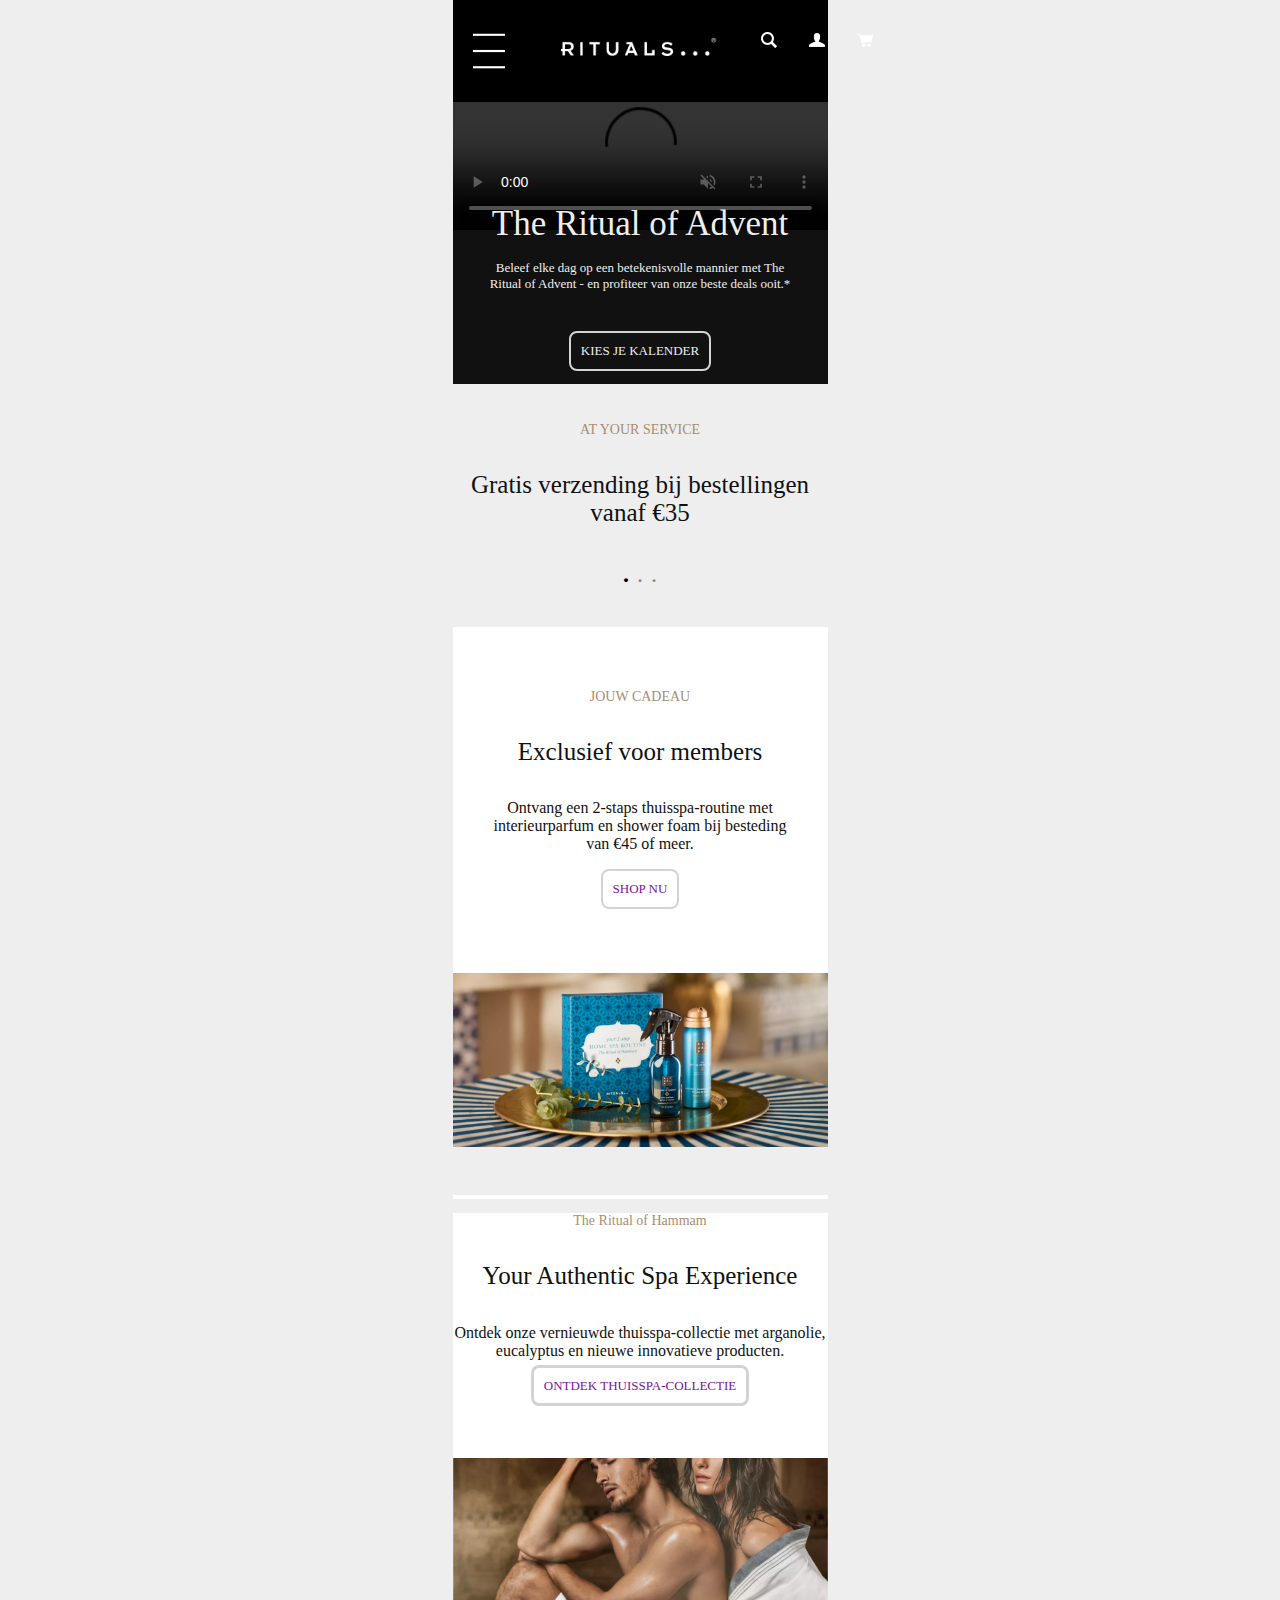
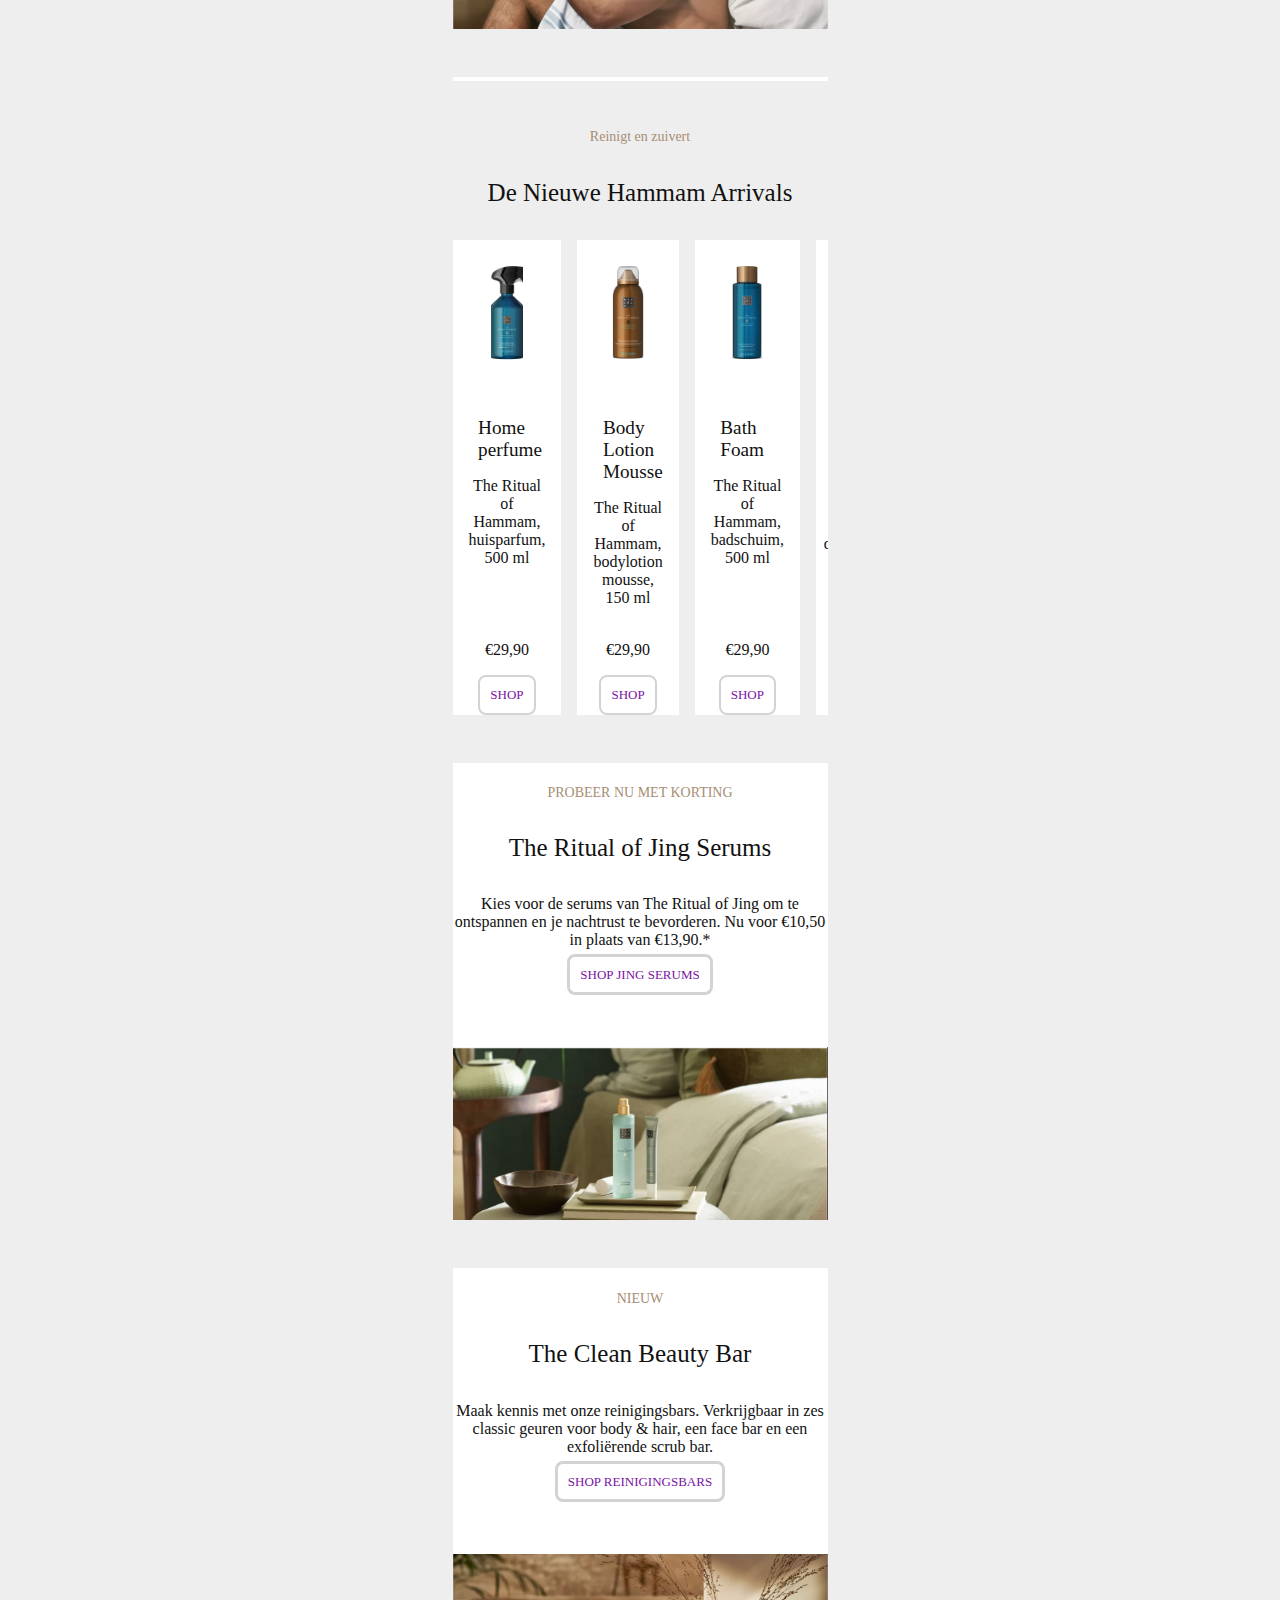
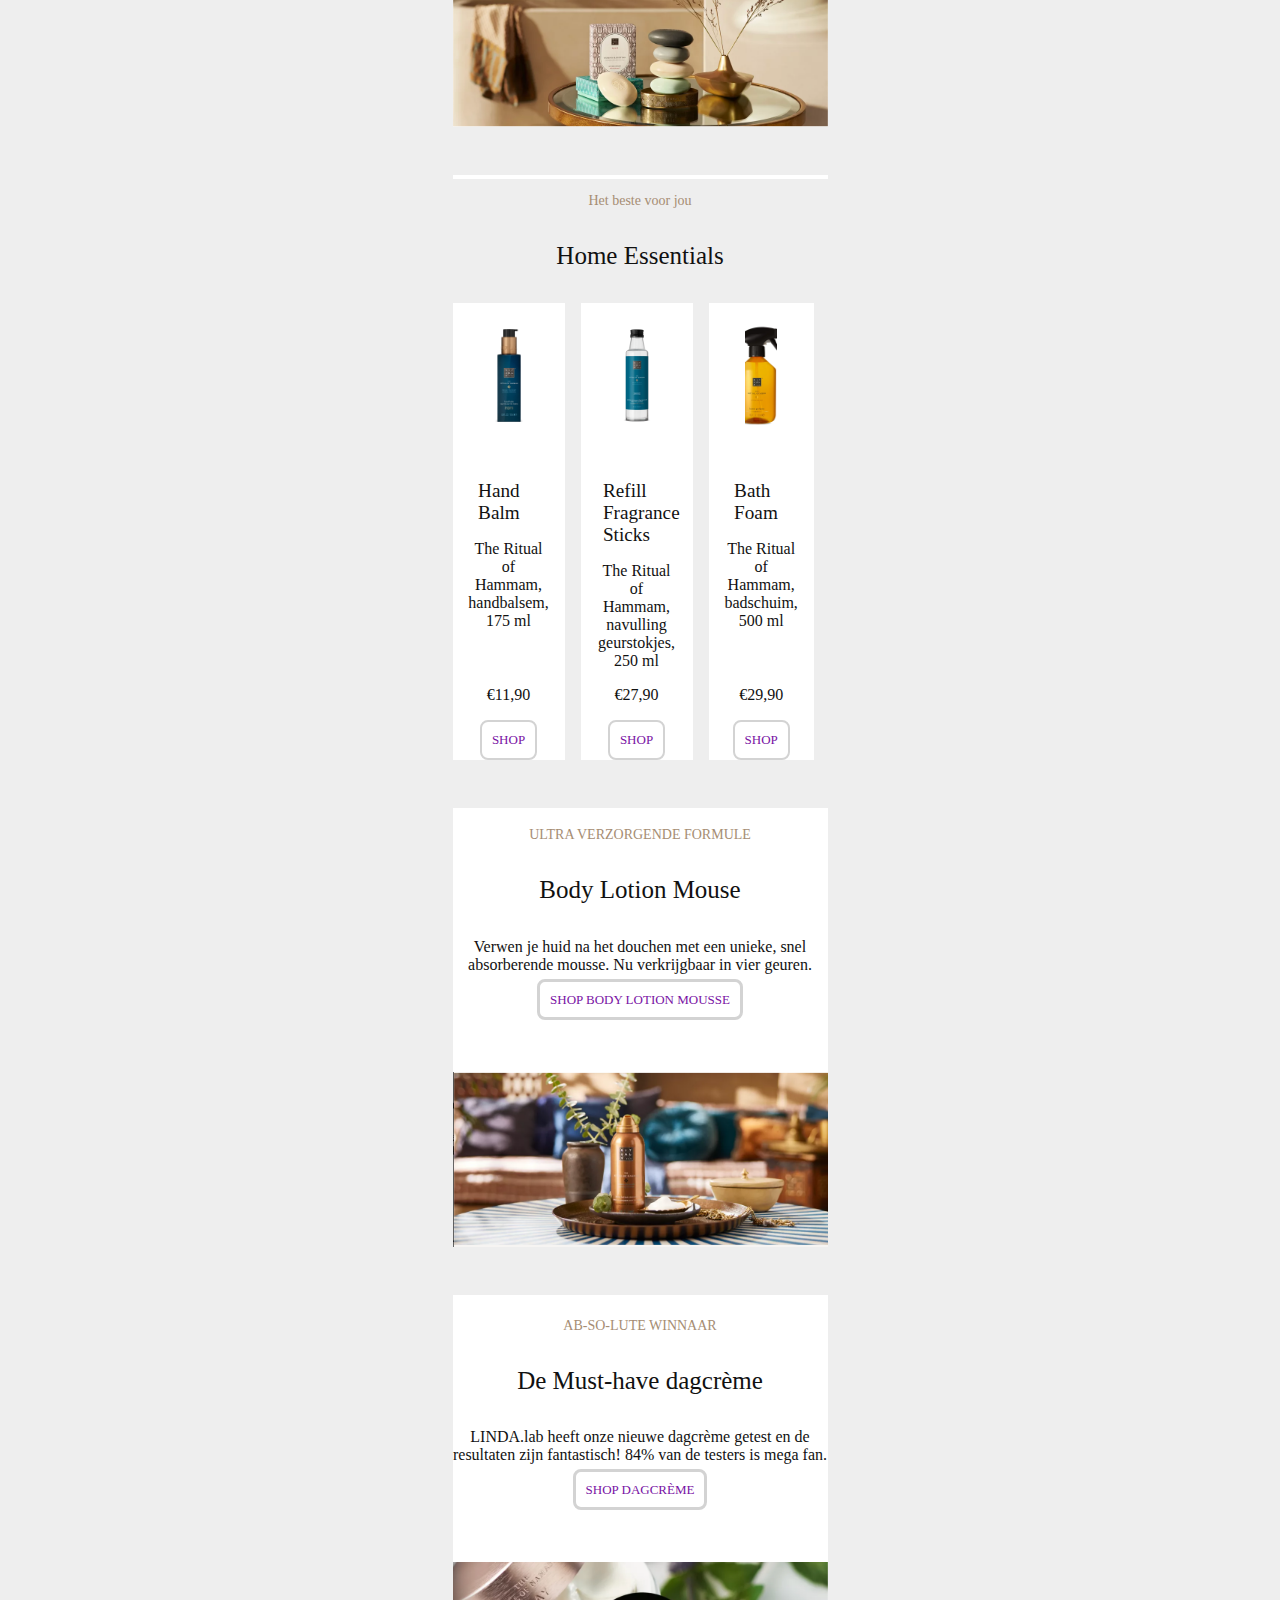
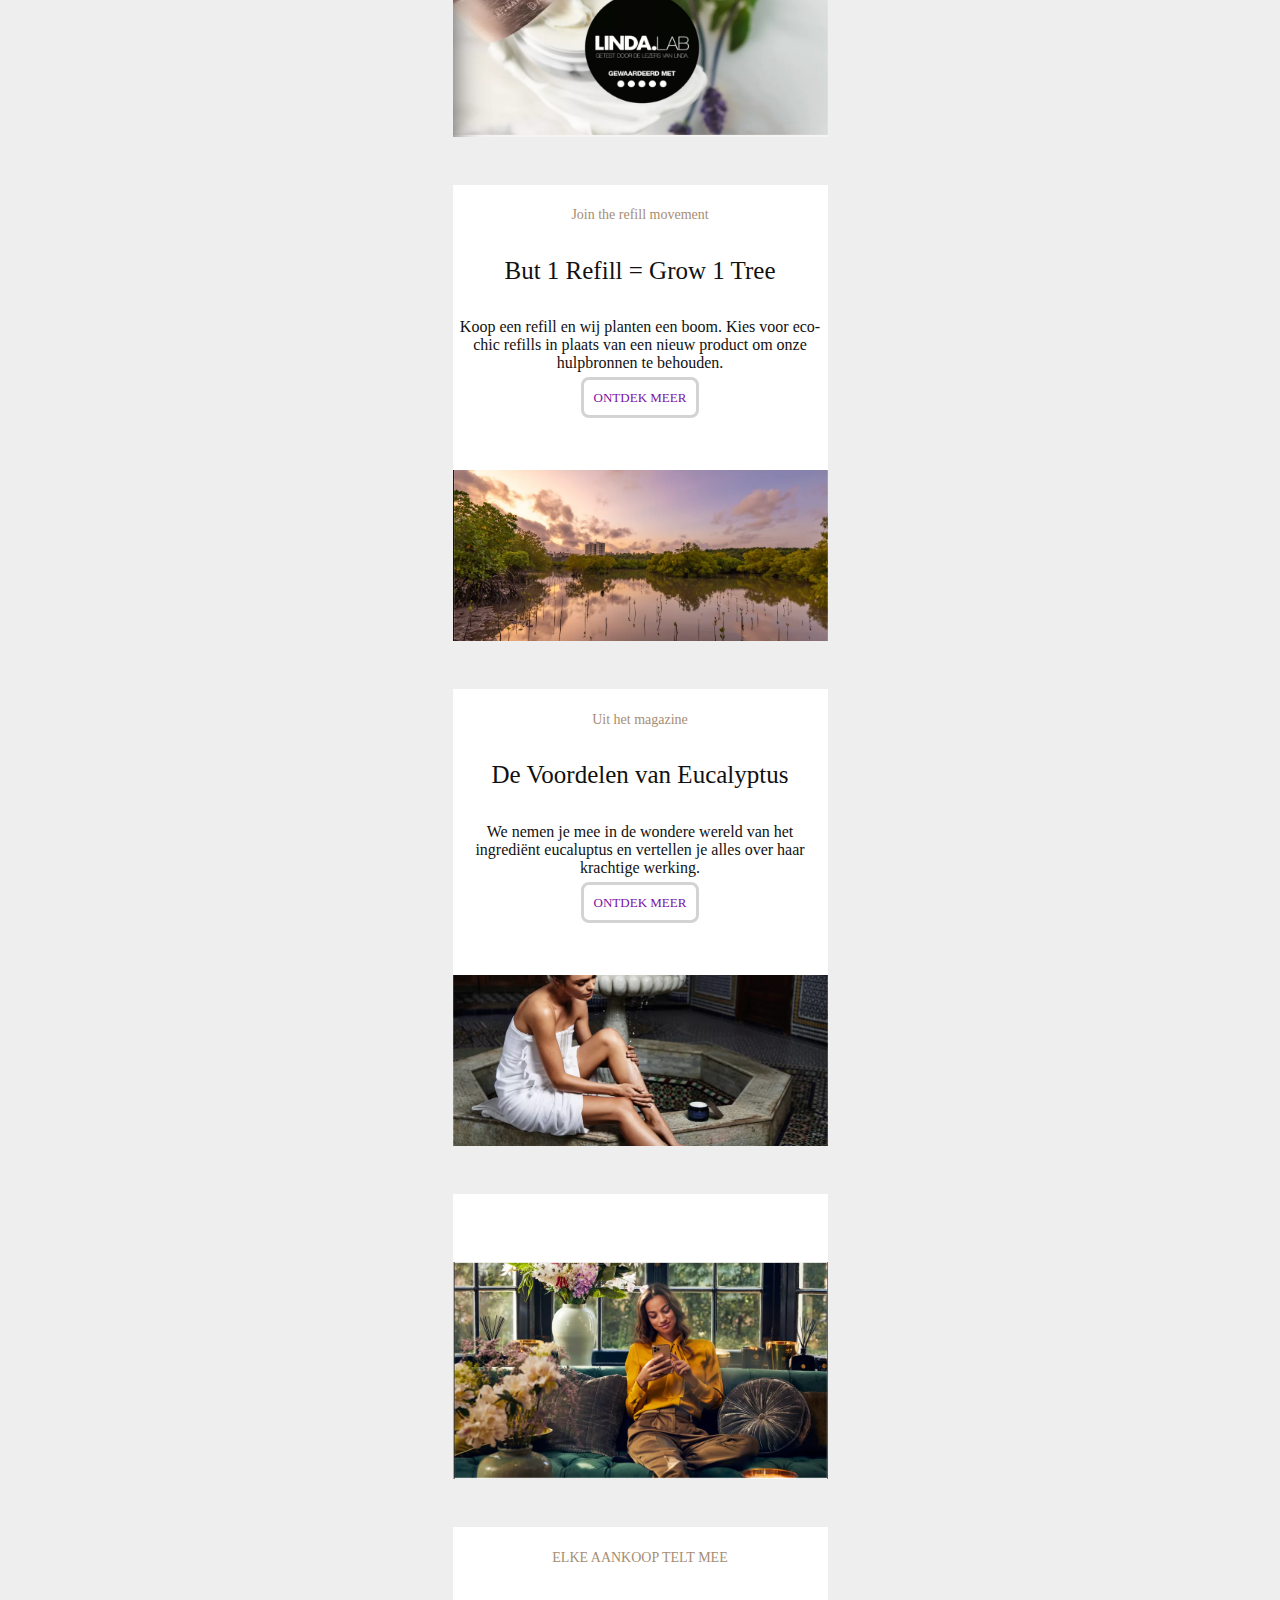
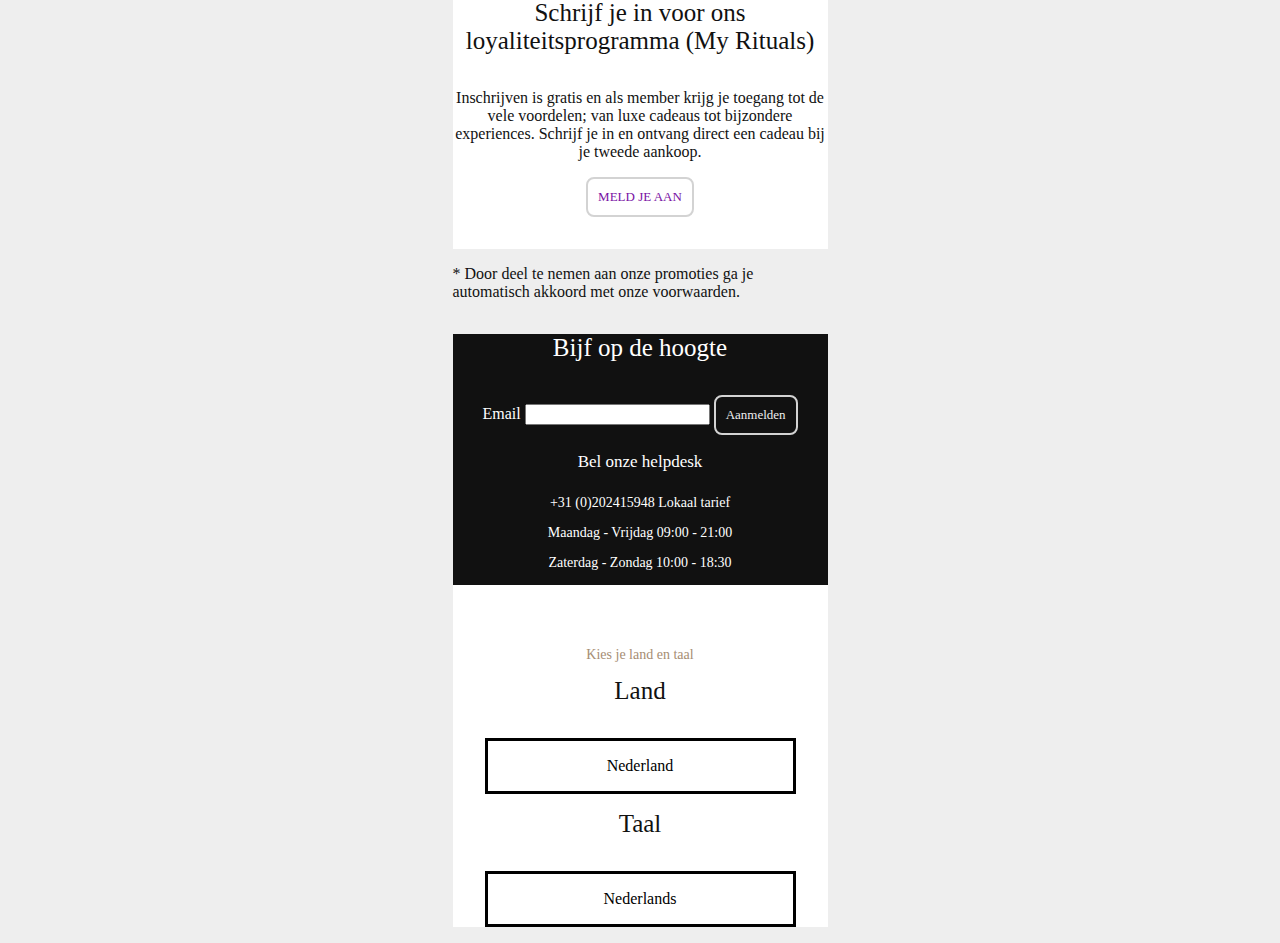
==== index.html @ 092d06af "Add files via upload" ====
<!doctype html>
<html lang="nl">

<head>
	<meta charset="UTF-8">
	<meta name="author" content="jouw naam">
	<meta name="viewport" content="width=device-width, initial-scale=1">

	<title>Home</title>

	<link href="styles/style.css" rel="stylesheet">
	<link rel="icon" type="image/svg+xml" href="images/favicon.svg">
</head>

<body>
	<nav>
		<p class="winkelwagen1">1</p>
		<p class="winkelwagen2">2</p>
		<img class="hamburgerImg" src="images/hamburgermenu.png" alt="Klik voor menu">
		<h1><a href=gezichtscrèmes.html> <img src="images/logo.webp" alt="Rituals Logo"></a></h1>
		<a href=gezichtscrèmes.html> <img src="images/loop.png" alt="zoeken"></a>
		<a href=gezichtscrèmes.html> <img src="images/profiel.png" alt="mijn profiel"></a>
		<a href=gezichtscrèmes.html> <img src="images/mandje.png" alt="winkelmandje"></a>

	</nav>
	<nav class="hamburgermenu">

			<img class="kruisjeImg" src="images/kruis.png" alt="Kruisje">
		
		<p>Nieuw</p>
		<p>Body</p>
		<p>Home</p>
		<p>Beauty</p>
		<p>Cadeaus</p>
		<p>Customise</p>
		<a href=gezichtscrèmes.html>Gezichtscrèmes</a>
	</nav>

	<header>

	</header>

	<main>
		<audio src="sounds/santa-claus-laughing-63389.mp3"></audio>
		<!-- Bron: https://pixabay.com/ -->

		<!-- section 1 -->
		<section>
			<p class="absolute">24 MOMENTS OF JOY</p>
			<!-- class omdat ik anders op pagina 2 ook position absolute had -->
			<video controls autoplay muted src="video/filmpje1.mp4"></video>
			<!-- bron: https://www.w3schools.com/tags/tag_video.asp -->
			<h2>The Ritual of Advent</h2>
			<p>Beleef elke dag op een betekenisvolle mannier met The Ritual of Advent - en profiteer van onze beste
				deals ooit.*</p>
				<button class="kerst">KIES JE KALENDER</button>
		</section>

		<!-- section 2 -->
		<section class="section2">
			<article>
				<h3>AT YOUR SERVICE</h3>
				<h4>Gratis verzending bij bestellingen vanaf €35</h4>
				<ul>
					<li>.</li>
					<li>.</li>
					<li>.</li>
				</ul>
			</article>
			<article>
				<h3>AT YOUR SERVICE</h3>
				<h4>Levertijd 1 tot 2 werkdagen</h4>
				<ul>
					<li>.</li>
					<li>.</li>
					<li>.</li>
				</ul>
			</article>
			<article>
				<h3>AT YOUR SERVICE</h3>
				<h4>Ontvang online advies via <a href="gezichtscrèmes.html">Whatsapp</a></h4>
				<ul>
					<li>.</li>
					<li>.</li>
					<li>.</li>
				</ul>
			</article>
		</section>

		<!-- section 3 -->
		<section>
			<h3>JOUW CADEAU</h3>
			<h4>Exclusief voor members</h4>
			<p>Ontvang een 2-staps thuisspa-routine met interieurparfum en shower foam bij besteding van €45 of meer.
			</p>
			<button>SHOP NU</button>
			<img src="bannerimages/plaatje1.png" alt="The ritual of Hammam producten">
		</section>

		<!-- section 4 -->
		<section>
			<h3>The Ritual of Hammam</h3>
			<h4>Your Authentic Spa Experience</h4>
			<p>Ontdek onze vernieuwde thuisspa-collectie met arganolie, eucalyptus en nieuwe innovatieve producten.</p>
			<a href=gezichtscrèmes.html>ONTDEK THUISSPA-COLLECTIE</a>
			<img src="bannerimages/Plaatje2.png" alt="mensen in de sauna">
		</section>

		<!-- section 5 -->
		<section>
			<h3>Reinigt en zuivert</h3>
			<h4>De Nieuwe Hammam Arrivals</h4>

			<div>
				<article>
					<img src="images/parfum1.webp" alt="parfum flesje">
					<h5>Home perfume</h5>
					<p>The Ritual of Hammam, huisparfum, 500 ml</p>
					<p>€29,90</p>
					<button>SHOP</button>
				</article>

				<article>
					<img src="images/parfum2.webp" alt="lotion flesje">
					<h5>Body Lotion Mousse</h5>
					<p>The Ritual of Hammam, bodylotion mousse, 150 ml</p>
					<p>€29,90</p>
					<button>SHOP</button>
				</article>

				<article>
					<img src="images/parfum3.webp" alt="bath foam flesje">
					<h5>Bath Foam</h5>
					<p>The Ritual of Hammam, badschuim, 500 ml</p>
					<p>€29,90</p>
					<button>SHOP</button>
				</article>

				<article>
					<img src="images/parfum4.webp" alt="shower gel flesje">
					<h5>Foaming Shower Gell</h5>
					<p>The Ritual of Hammam, doucheschuim, 200 ml</p>
					<p>€29,90</p>
					<button>SHOP</button>
				</article>

				<article>
					<img src="images/parfum5.webp" alt="salt body scrub">
					<h5>Salt body scrub</h5>
					<p>The Ritual of Hammam, bodyscrub met grof zout, 300 gr</p>
					<p>€29,90</p>
					<button>SHOP</button>
				</article>

				<article>
					<img src="images/parfum6.webp" alt="massage oil flesje">
					<h5>Massage Oil</h5>
					<p>The Ritual of Hammam, massageolie, 100 ml</p>
					<p>€14,90</p>
					<button>SHOP</button>
				</article>

				<article>
					<img src="images/parfum7.webp" alt="zwarte zeep flesje">
					<h5>Black Soap</h5>
					<p>The Ritual of Hammam, zwarte zeep, 150 ml</p>
					<p>€9,90</p>
					<button>SHOP</button>
				</article>

				<article>
					<img src="images/parfum8.webp" alt="Body cream flesje">
					<h5>Body Cream</h5>
					<p>The Ritual of Hammam, bodycrème, 220 ml</p>
					<p>€19,90</p>
					<button>SHOP</button>
				</article>

				<article>
					<img src="images/parfum9.webp" alt="Hair en body mist flesje">
					<h5>Hair & Body Mist</h5>
					<p> The Ritual of Hammam, mist voor haar & lichaam, 50 ml</p>
					<p>€19,90</p>
					<button>SHOP</button>
				</article>
			</div>
			<!-- bron: https://www.w3schools.com/cssref/css3_pr_overflow-y.php -->
		</section>

		<!-- section 6 -->
		<section>
			<h3>PROBEER NU MET KORTING</h3>
			<h4>The Ritual of Jing Serums</h4>
			<p>Kies voor de serums van The Ritual of Jing om te ontspannen en je nachtrust te bevorderen. Nu voor €10,50
				in
				plaats van €13,90.*</p>
			<a href=gezichtscrèmes.html>SHOP JING SERUMS</a>
			<img src="bannerimages/plaatjesection6.png" alt="Ritual of Jing flesjes">
		</section>

		<!-- section 7 -->
		<section>
			<h3>NIEUW</h3>
			<h4>The Clean Beauty Bar</h4>
			<p>Maak kennis met onze reinigingsbars. Verkrijgbaar in zes classic geuren voor body & hair, een face bar en
				een
				exfoliërende scrub bar. </p>
			<a href=gezichtscrèmes.html>SHOP REINIGINGSBARS</a>
			<img src="bannerimages/plaatjesection7.png" alt="clean beauty bar">
		</section>

		<!-- section 8 -->
		<section>
			<h3>Het beste voor jou</h3>
			<h4>Home Essentials</h4>

			<div>
				<article>
					<img src="images/scroll1.webp" alt="hand balm flesje">
					<h5>Hand Balm</h5>
					<p>The Ritual of Hammam, handbalsem, 175 ml</p>
					<p>€11,90</p>
					<button>SHOP</button>
				</article>

				<article>
					<img src="images/scroll2.webp" alt="Geurstokjes navulling flesje">
					<h5>Refill Fragrance Sticks</h5>
					<p>The Ritual of Hammam, navulling geurstokjes, 250 ml</p>
					<p>€27,90</p>
					<button>SHOP</button>
				</article>

				<article>
					<img src="images/scroll3.webp" alt="bath foam flesje">
					<h5>Bath Foam</h5>
					<p>The Ritual of Hammam, badschuim, 500 ml</p>
					<p>€29,90</p>
					<button>SHOP</button>
				</article>

				<article>
					<img src="images/scroll4.webp" alt="Geurstokjes navulling flesje">
					<h5>Home Perfume</h5>
					<p> The Ritual of Mehr, huisparfum spray, 500 ml</p>
					<p>€29,90</p>
					<button>SHOP</button>
				</article>

				<article>
					<img src="images/scroll5.webp" alt="Geurstokjes navulling flesje">
					<h5>Refill Fragrance Sticks</h5>
					<p>The Ritual of Jing, navulling geurstokjes, 250 ml</p>
					<p>€27,90</p>
					<button>SHOP</button>
				</article>

				<article>
					<img src="images/scroll6.webp" alt="Huisparfum flesje">
					<h5>Home Perfume</h5>
					<p>The Ritual of Sakura, huisparfum spray, 500 ml</p>
					<p>€29,90</p>
					<button>SHOP</button>
				</article>

				<article>
					<img src="images/scroll7.webp" alt="refill handwash flesje">
					<h5>Refill Handwash</h5>
					<p>The Ritual of Hammam, refill handzeep, 600 ml</p>
					<p>€18,90</p>
					<button>SHOP</button>
				</article>

				<article>
					<img src="images/scroll8.webp" alt="hand wash flesje">
					<h5>Hand Wash</h5>
					<p>Amsterdam Collection, luxe handzeep, 300 ml</p>
					<p>€12,90</p>
					<button>SHOP</button>
				</article>

				<article>
					<img src="images/scroll9.webp" alt="geurstokjes">
					<h5>Mini Fragrance Sticks</h5>
					<p> The Ritual of Hammam, mini geurstokjes, 70 ml</p>
					<p>€16,90</p>
					<button>SHOP</button>
				</article>

				<article>
					<img src="images/scroll10.webp" alt="Hair en body mist flesje">
					<h5>Scented Candle</h5>
					<p> ammam, geurkaars, 290 gr</p>
					<p>€24,90</p>
					<button>SHOP</button>
				</article>
			</div>
		</section>

		<!-- section 9 -->
		<section>
			<h3>ULTRA VERZORGENDE FORMULE</h3>
			<h4>Body Lotion Mouse</h4>
			<p>Verwen je huid na het douchen met een unieke, snel absorberende mousse. Nu verkrijgbaar in vier geuren.
			</p>
			<a href=gezichtscrèmes.html>SHOP BODY LOTION MOUSSE</a>
			<img src="bannerimages/plaatjesection9.png" alt="">
		</section>

		<!-- section 10 -->
		<section>
			<h3>AB-SO-LUTE WINNAAR</h3>
			<h4>De Must-have dagcrème</h4>
			<p>LINDA.lab heeft onze nieuwe dagcrème getest en de resultaten zijn fantastisch! 84% van de testers is mega
				fan.</p>
			<a href=gezichtscrèmes.html>SHOP DAGCRÈME</a>
			<img src="bannerimages/plaatjesection10.png" alt="Getest door de lezers van Linda">
		</section>

		<!-- section 11 -->
		<section>
			<h3>Join the refill movement</h3>
			<h4>But 1 Refill = Grow 1 Tree</h4>
			<p>Koop een refill en wij planten een boom. Kies voor eco-chic refills in plaats van een nieuw product om
				onze
				hulpbronnen te behouden.</p>
			<a href=gezichtscrèmes.html>ONTDEK MEER</a>
			<img src="bannerimages/plaatjesection11.png" alt="vijfer met bomen">
		</section>

		<!-- section 12 -->
		<section>
			<h3>Uit het magazine</h3>
			<h4>De Voordelen van Eucalyptus</h4>
			<p>We nemen je mee in de wondere wereld van het ingrediënt eucaluptus en vertellen je alles over haar
				krachtige
				werking.</p>
			<a href=gezichtscrèmes.html>ONTDEK MEER</a>

			<img src="bannerimages/plaatjesection12.png" alt="vrouw smeert bodylotion">
			<img src="bannerimages/plaatje2section12.png" alt="vrouw op smartphone">
		</section>

		<!-- section 13 -->
		<section>
			<h3>ELKE AANKOOP TELT MEE</h3>
			<h4>Schrijf je in voor ons loyaliteitsprogramma (My Rituals)</h4>
			<p>Inschrijven is gratis en als member krijg je toegang tot de vele voordelen; van luxe cadeaus tot
				bijzondere
				experiences. Schrijf je in en ontvang direct een cadeau bij je tweede aankoop.</p>
			<button>MELD JE AAN</button>
		</section>

		<p>* Door deel te nemen aan onze promoties ga je automatisch akkoord met onze voorwaarden.</p>
	</main>

	<footer>
		<!-- footer section1 -->
		<section>
			<h4>Bijf op de hoogte</h4>
			<label for="E-mailadres">Email </label>
			<input type="text">
			<!-- bron: https://www.w3schools.com/tags/tag_label.asp -->

			<button>Aanmelden</button>
		</section>

		<!-- footer section2 -->
		<section>
			<h4>Bel onze helpdesk</h4>
			<div>
				<p>+31 (0)202415948 Lokaal tarief</p>
				<p>Maandag - Vrijdag 09:00 - 21:00</p>
				<p>Zaterdag - Zondag 10:00 - 18:30</p>
			</div>
		</section>

		<!-- footer section3 -->
		<section>
			<h3>Kies je land en taal</h4>
				<h4>Land</h4>
				<p>Nederland</p>
				<h4>Taal</h4>
				<p>Nederlands</p>
		</section>
	</footer>


	<script src="scripts/script.js"></script>

</body>

</html>


<!-- loop icon CORPORATE GOVERNANCE | Qorvo, Inc. (z.d.). Qorvo, Inc. https://ir.qorvo.com/corporate-governance 
Kruisje icon Wikipedia contributors. (z.d.). File:Cross Icon (white).svg - Wikipedia. https://en.m.wikipedia.org/wiki/File:Cross_icon_%28white%29.svg
hamburgermenu File:Hamburger Icon White.svg - Wikimedia Commons. (2019, 20 augustus). https://commons.wikimedia.org/wiki/File:Hamburger_icon_white.svg
rituals logo Home. (2022, 16 augustus). Rituals. https://careers.rituals.com/be/nl/home
mandje Star Network. (z.d.). White Cart 73 icon - Free White Cart icons. https://www.iconsdb.com/white-icons/cart-73-icon.html 
Profiel Star Network. (z.d.-b). White User Icon - Free White User icons. https://www.iconsdb.com/white-icons/user-icon.html
-->
---- styles/style.css ----
/**************/
/* CSS REMEDY */
/**************/
*,
*::after,
*::before {
	box-sizing: border-box;
}

/*********************/
/* CUSTOM PROPERTIES */
/*********************/
:root {
	--color-text: #111;
	--color-body: #eee;
	--color-sections: white;
	--nav-background: #111;
	--special-heading: rgb(166, 141, 115);
	--color-nav: black;
	--foto-tekst: #eee;
	--linkjes: #7912a4;
	--tekst-nav: white;
	--tekst-background: black;
	--kerstbutton: #ad0101;
	--kerstbutton2: #065603;
}

@media (prefers-color-scheme:dark) {
	:root {
		--color-text: #ffffff;
		--color-body: #303030;
		--color-sections: rgb(82, 80, 80);
		--nav-background: #000000;
		--special-heading: #ffffff;
		--color-nav: rgb(0, 0, 0);
		--foto-tekst: #eee;
		--linkjes: #eee;
		--tekst-nav: white;
		--tekst-background: white;
	}
}



/****************/
/* JOUW STYLING */
/****************/

html {
	margin: 0 auto;
	max-width: 375px;
}

body {
	margin: 0;
	background-color: var(--color-body);
	font-family: "Classgarmnd BT", "Times New Roman", serif;
}

h2 {
	font-size: 35px;
	font-weight: lighter;
}

h3 {
	color: var(--special-heading);
	font-weight: lighter;
	font-size: 14px;
}

h4 {
	font-weight: lighter;
	font-size: 25px;
	color: var(--color-text);
}

h5 {
	font-weight: lighter;
	font-size: larger;
	margin: 0;
	color: var(--color-text);
}

section a {
	font-weight: lighter;
	font-size: 13px;
	padding: 10px;
	text-decoration: none;
	border-style: solid;
	border-radius: 8px;
	border-color: rgb(211, 211, 211);
	color: var(--linkjes);
}

section a:hover {
	background-color: var(--color-body);
}

section img {
	width: 100%;
	margin-top: 4em;
	background-color: var(--color-body);
	padding-bottom: 3em;
}

p {
	color: var(--color-text);
}

button {
	font-family: "Classgarmnd BT", "Times New Roman", serif;
	font-weight: lighter;
	font-size: 13px;
	padding: 10px;
	text-decoration: none;
	border-style: solid;
	border-radius: 8px;
	border-color: rgb(211, 211, 211);
	background-color: transparent;
	color: var(--linkjes);
}

button:hover {
	background-color: var(--color-body);
}

button:active {
	background-color: var(--color-body);
	border-color: var(--linkjes);
}

/***************/
/** Navigatie **/
/***************/

nav:nth-of-type(1) {
	display: flex;
	background-color: var(--color-nav);
	position: fixed;
	z-index: 2;
	width: 100%;
	max-width: 375px;
}

nav a img {
	width: 2em;
	margin-left: 1em;
	padding: .5em;
	padding-top: 2em;
}

nav h1 a img {
	width: 6em;
	padding-top: 0.5em;
}

nav img {
	width: 3em;
	margin-left: .8em;
	padding: .5em;
	padding-top: 1.5em;
	padding-bottom: 1.5em;
}

/* Hamburgermenu */
.hamburgermenu {
	display: none;
	position: fixed;
	z-index: 3;
	background-color: var(--nav-background);
	padding-bottom: 2em;
}

nav:nth-of-type(2) a {
	color: var(--foto-tekst);
	padding: 1em 3.5em 1em 3em;
	border-style: solid;
	margin-left: 2em;
	margin-right: 2em;
	text-align: center;
}

nav:nth-of-type(2) p {
	color: var(--foto-tekst);
	padding: 1em 3em 1em 3em;
	border-style: solid;
	margin-left: 2em;
	margin-right: 2em;
	text-align: center;
}

nav:nth-of-type(2) p:last-of-type {
	margin-bottom: 2em;
}

nav:nth-of-type(2) div {
	display: flex;
	width: 1em;
}



.winkelwagen1,
.winkelwagen2 {
	position: absolute;
	z-index: 4;
	margin-left: 22.1em;
	display: none;
	background-color: red;
	border-radius: 10px;
	padding-right: .3em;
	padding-left: .3em;
	color: var(--foto-tekst);
	font-weight: bold;
	margin-top: 1.3em;
}


/* section 1 */
video {
	width: 100%;
	max-height: 40em;
	padding-top: 5em;
}

section:nth-of-type(1) {
	text-align: center;
	background-color: var(--nav-background);
	margin: 0;
	position: relative;
}

.absolute {
	color: var(--foto-tekst);
	position: absolute;
	text-align: center;
	left: 0;
	right: 0;
	margin-top: 11em;
}


section:nth-of-type(1) h2 {
	color: var(--foto-tekst);
	position: absolute;
	top: 5em;
	left: 0;
	right: 0;
}

section:nth-of-type(1) p:nth-of-type(2) {
	color: var(--foto-tekst);
	left: 0;
	right: 0;
	background-color: var(--nav-background);
	font-size: small;
	padding-left: 2em;
	padding-right: 2em;
	padding-bottom: 2em;
	padding-top: 1em;
}

.kerst {
	color: var(--foto-tekst);
	margin-bottom: 1em;
}
/* class gemaakt voor de kerstkleuren */

.kerst:hover {
	background-color: var(--kerstbutton2);
}

.kerst:active {
	background-color: var(--kerstbutton);
}


/* section 2 */
.section2 {
	text-align: center;
	padding-top: 1.5em;
	padding-bottom: 1em;
	display: flex;
	overflow-y: scroll;
	/* bron: https://www.w3schools.com/cssref/css3_pr_overflow-y.php */
}

/* Met class gedaan omdat ik anders op pagina 2 ook overflow-y: scroll had. */

.section2 article {
	min-width: 100%;
}

section:nth-of-type(2) article:nth-of-type(1) li:nth-of-type(1) {
	font-weight: bolder;
	color: black;
}

section:nth-of-type(2) article:nth-of-type(2) li:nth-of-type(2) {
	font-weight: bolder;
	color: black;
}

section:nth-of-type(2) article:nth-of-type(2) li {
	margin-top: 35px;
}

section:nth-of-type(2) article:nth-of-type(3) li:nth-of-type(3) {
	font-weight: bolder;
	color: black;
}

section:nth-of-type(2) article:nth-of-type(3) a {
	border-style: none;
	text-decoration: underline;
	font-size: 22px;
}

ul:nth-of-type(1) li {
	list-style-type: none;
	color: grey;
	font-size: x-large;
}

ul:nth-of-type(1) {
	display: flex;
	gap: .5em;
	justify-content: center;
	padding: 0;
	margin-top: 2em;
}






/* section 3 */

section:nth-of-type(3) {
	background-color: var(--color-sections);
	text-align: center;
	padding-top: 3em;
}

section:nth-of-type(3) p {
	margin-left: 2em;
	margin-right: 2em;
	font-weight: lighter;
}

/* section 4 */
section:nth-of-type(4) {
	text-align: center;
	background-color: var(--color-sections);
}

/* section 5 */
section:nth-of-type(5) {
	text-align: center;
	margin-top: 3em;
}

section:nth-of-type(5) img:nth-of-type(1) {
	width: 2em;
	margin-top: 1em;
	background-color: var(--color-sections);
}


section:nth-of-type(5) article {
	display: flex;
	flex-direction: column;
	align-items: center;
	max-width: 7em;
	padding-left: 1em;
	padding-right: 1em;
	background-color: var(--color-sections);
}

Section:nth-of-type(5) div {
	display: flex;
	gap: 1em;
	overflow-y: scroll;
}

section:nth-of-type(5) p:nth-of-type(1) {
	margin-bottom: auto;
}

/* section 6 */

section:nth-of-type(6) {
	background-color: var(--color-sections);
	text-align: center;
	padding-top: .5em;
	margin-top: 3em;
}

/* section 7 */
section:nth-of-type(7) {
	padding-top: .3em;
	text-align: center;
	background-color: var(--color-sections);
}

/* section 8 */
section:nth-of-type(8) {
	text-align: center;
}

section:nth-of-type(8) article {
	display: flex;
	flex-direction: column;
	align-items: center;
	max-width: 7em;
	padding-left: 1em;
	padding-right: 1em;
	background-color: var(--color-sections);
}

Section:nth-of-type(8) div {
	display: flex;
	gap: 1em;
	overflow-y: scroll;
}

section:nth-of-type(8) img:nth-of-type(1) {
	width: 2em;
	margin-top: 1em;
	background-color: var(--color-sections);
}

section:nth-of-type(8) p:nth-of-type(1) {
	margin-bottom: auto;
}

/* section 9 */
section:nth-of-type(9) {
	text-align: center;
	background-color: var(--color-sections);
	padding-top: .3em;
	margin-top: 3em;
}


/* section 10 */
section:nth-of-type(10) {
	text-align: center;
	background-color: var(--color-sections);
	padding-top: .3em;


}

/* section 11 */
section:nth-of-type(11) {
	text-align: center;
	background-color: var(--color-sections);
	padding-top: .3em;


}

/* section 12 */

section:nth-of-type(12) {
	text-align: center;
	background-color: var(--color-sections);
	padding-top: .3em;
}

/* section 13 */

section:nth-of-type(13) {
	text-align: center;
	background-color: var(--color-sections);
	padding-top: .3em;
	padding-bottom: 2em;
}


/**********/
/* FOOTER */
/**********/

footer p {
	color: var(--tekst-nav);
}

footer section:nth-of-type(1) {
	color: white;
}

footer section:nth-of-type(1) p {
	position: relative;
}

footer section:nth-of-type(1) h4 {
	color: var(--tekst-nav);
}


footer section:nth-of-type(2) {
	background-color: var(--nav-background);
	color: var(--color-body);
	text-align: center;
}

footer section:nth-of-type(2) h4 {
	font-size: 17px;
	margin-top: 0;
	padding-top: 1em;
	color: var(--tekst-nav);
}

footer section:nth-of-type(2) div {
	font-size: 14px;
}

footer section:nth-of-type(2) p:last-of-type {
	margin-bottom: 0;
	padding-bottom: 1em;
}


footer section:nth-of-type(3) {
	margin-top: 0;
}


footer section:nth-of-type(3) p {
	border-style: solid;
	padding: 1em;
	color: var(--tekst-background);
}


footer section:nth-of-type(3) h4 {
	margin-top: 0;
}

footer section:nth-of-type(1) button {
	color: var(--foto-tekst);
}

footer section:nth-of-type(1) button:hover {
	color: var(--foto-tekst);
	color: var(--nav-background);
}

/************/
/* Pagina 2 */
/************/

.pagina2 html {
	margin: 0;
}

.pagina2 nav a:nth-of-type(1) img {
	margin-left: 28px;
	padding-top: 2em;
	width: 8em;
}

.pagina2 h1 {
	padding-top: 3em;
	text-align: center;
	margin-top: 0;
	animation: h1animatie 5s infinite;
}


@keyframes h1animatie {
	0% {

		color: hotpink
	}

	50% {

		color: rgb(155, 85, 247);
	}

	100% {

		color: hotpink
	}
}
/* bron: https://www.w3schools.com/cssref/css3_pr_animation-keyframes.php */


.pagina2 div section:nth-of-type(1) {
	background-color: transparent;
	display: flex;
	gap: 4px;
	margin-bottom: 10px;
}

.pagina2 div:nth-of-type(1) section:nth-of-type(3) {
	background-color: transparent;
	display: flex;
	gap: 4px;
	margin-bottom: 10px;
}


.pagina2 section article {
	background-color: var(--color-sections);
}

.pagina2 section article img {
	width: 8em;
	background-color: transparent;
}

.pagina2 section article img:hover {
animation: p2imgRotate 2s infinite;
}

.pagina2 section article p,
h5 {
	text-align: left;
	margin-left: .5em;
}


.pagina2 section article div {
	display: flex;
	align-items: center;
}

.pagina2 section article div button {
	margin-left: 3em;
}


/* section3 3 */

.pagina2 div:nth-of-type(3) section img:hover {
	animation: p2imgRotate 2s infinite;
	padding-bottom: 0;
}


@keyframes p2imgRotate {
	0% {
		transform: rotate(0deg);
	}

	50% {
		transform: rotate(180deg);
	}

	100% {
		transform: rotate(360deg);
	}
}

.pagina2 button:nth-of-type(1) {
	color: var(--color-text);
}



.anders {
	display: block;
}
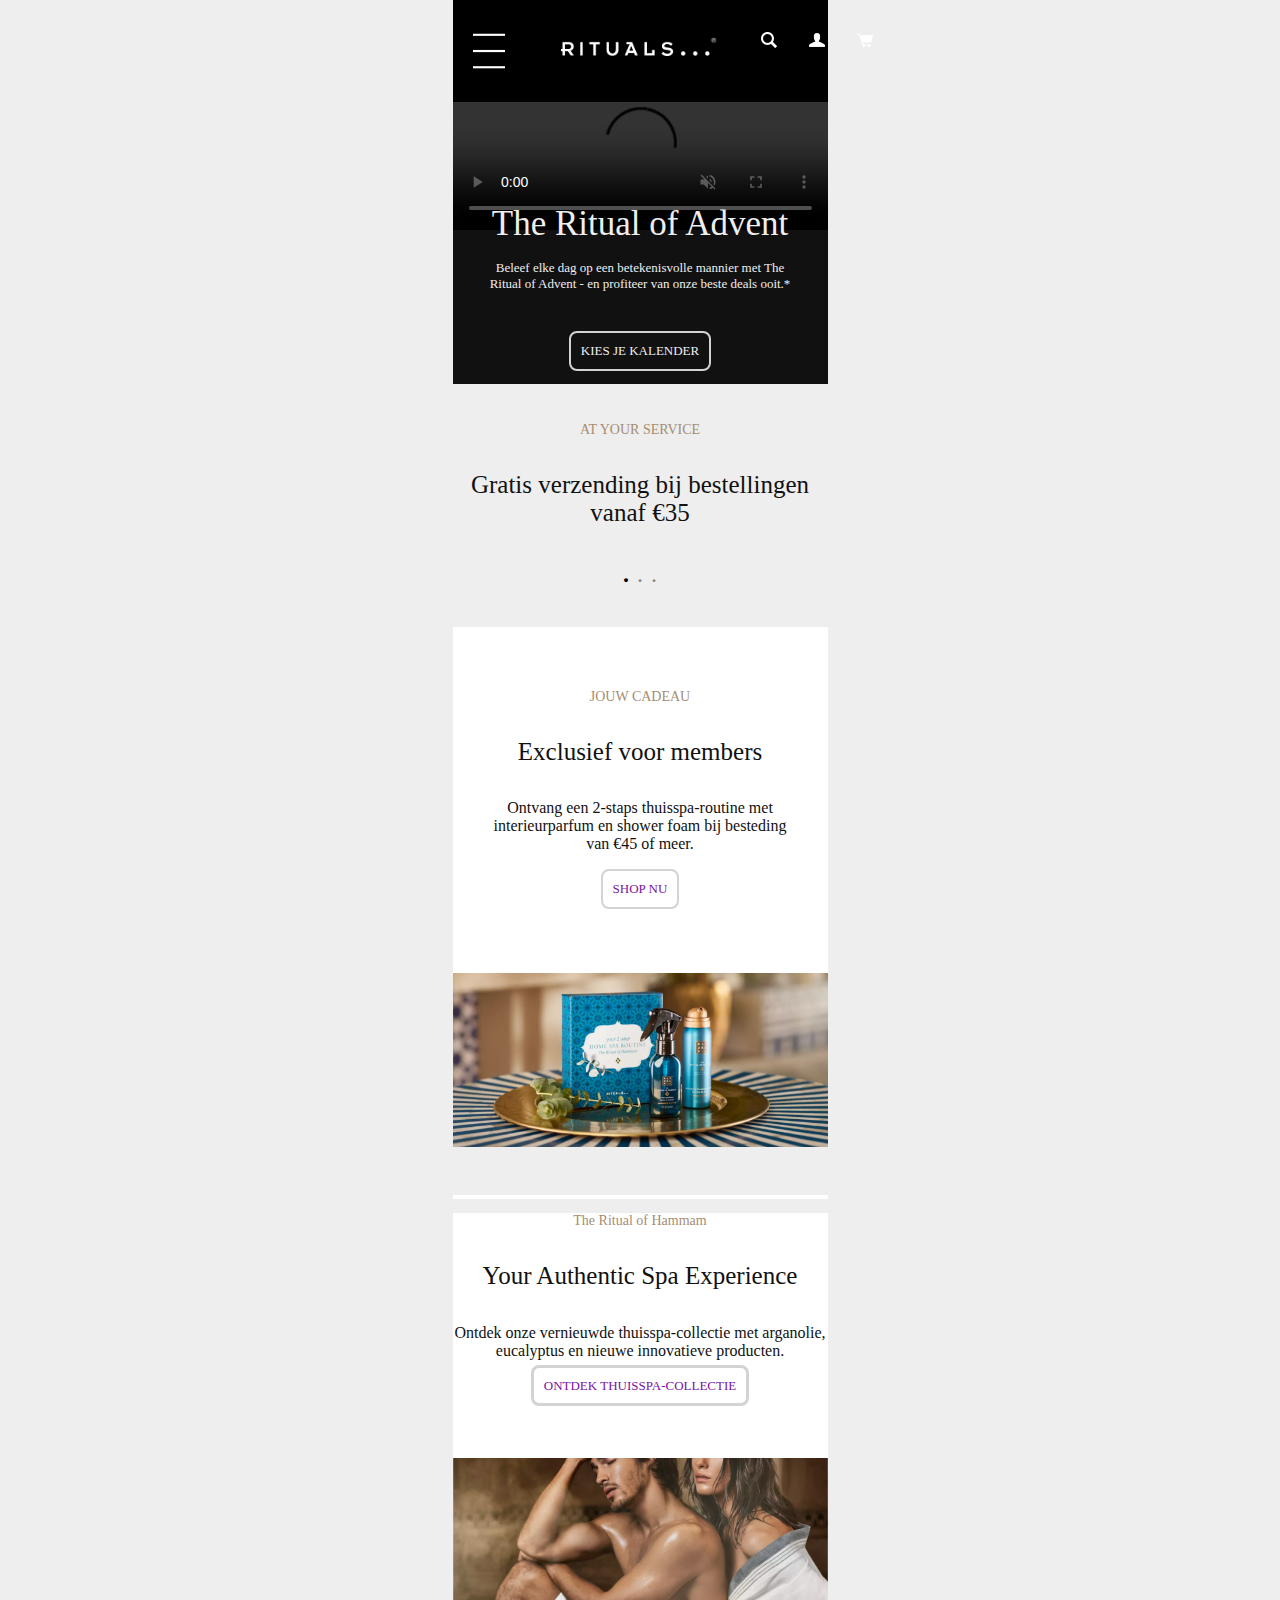
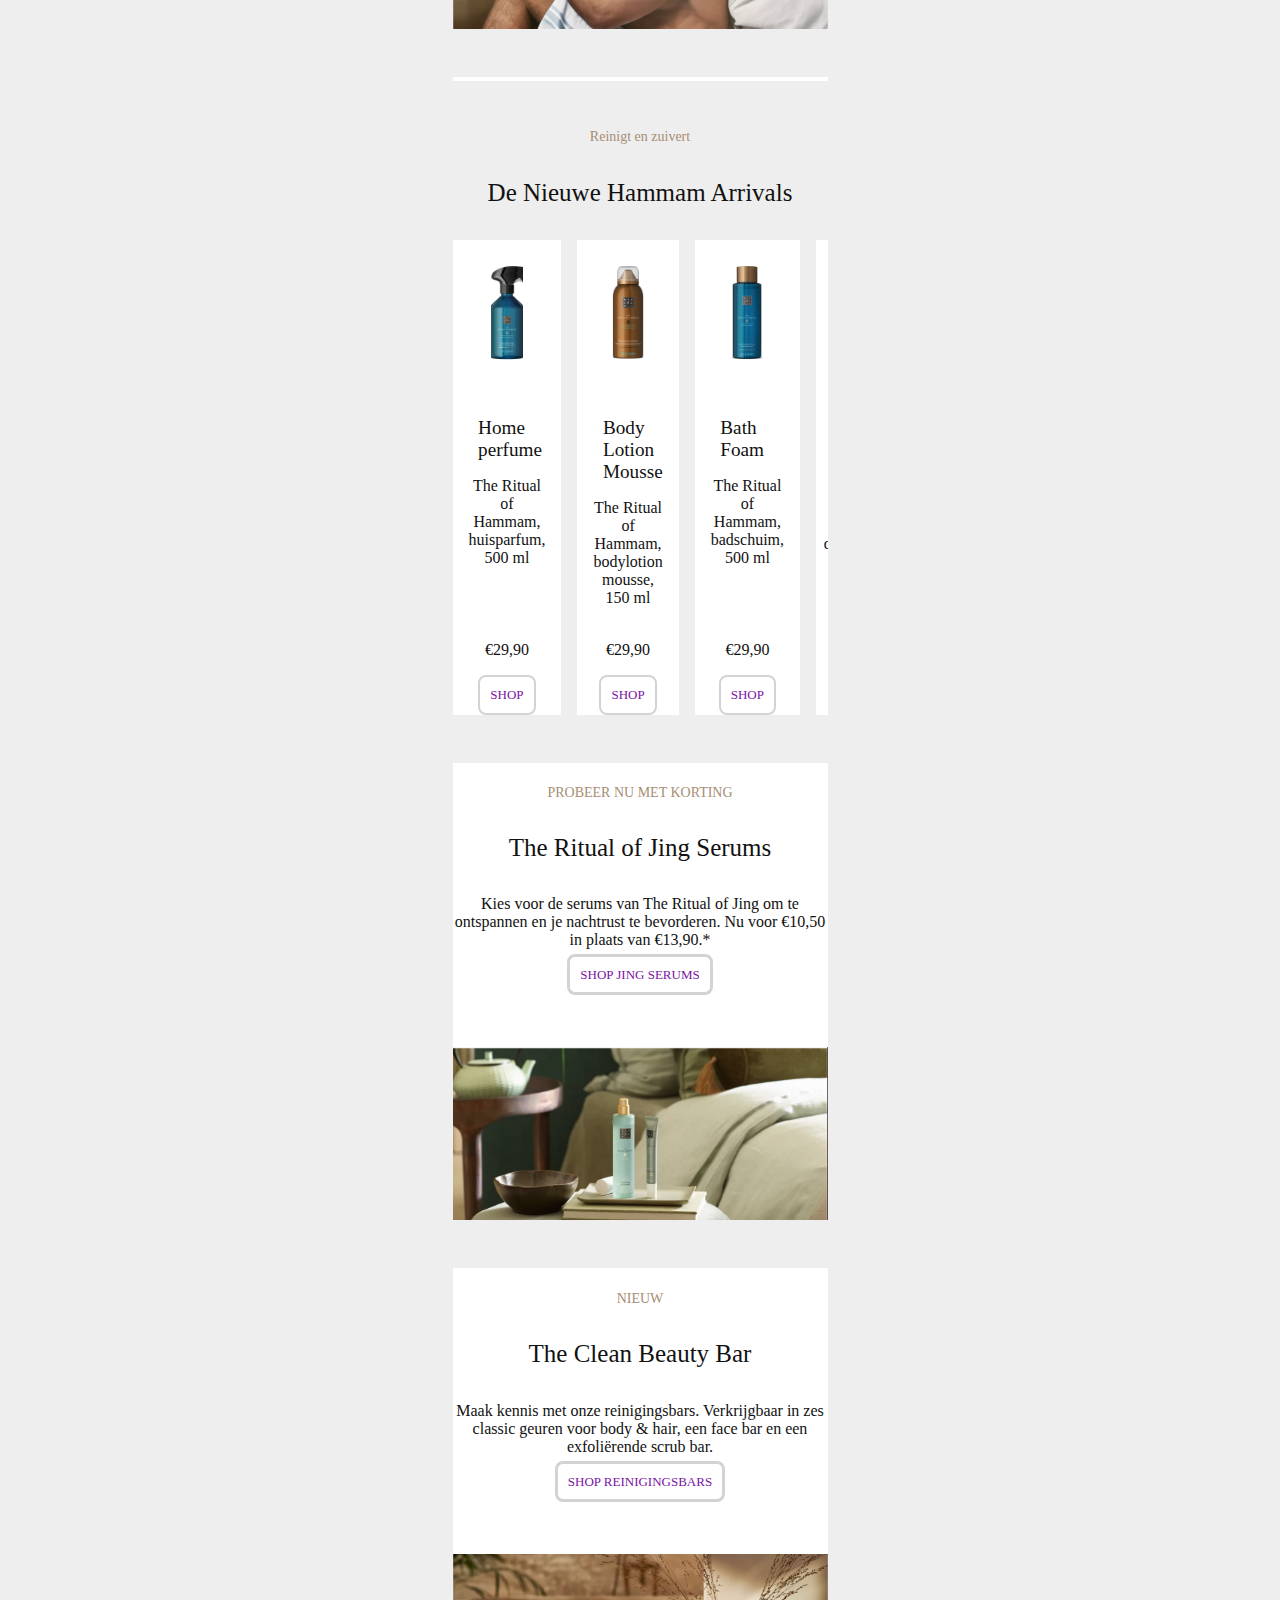
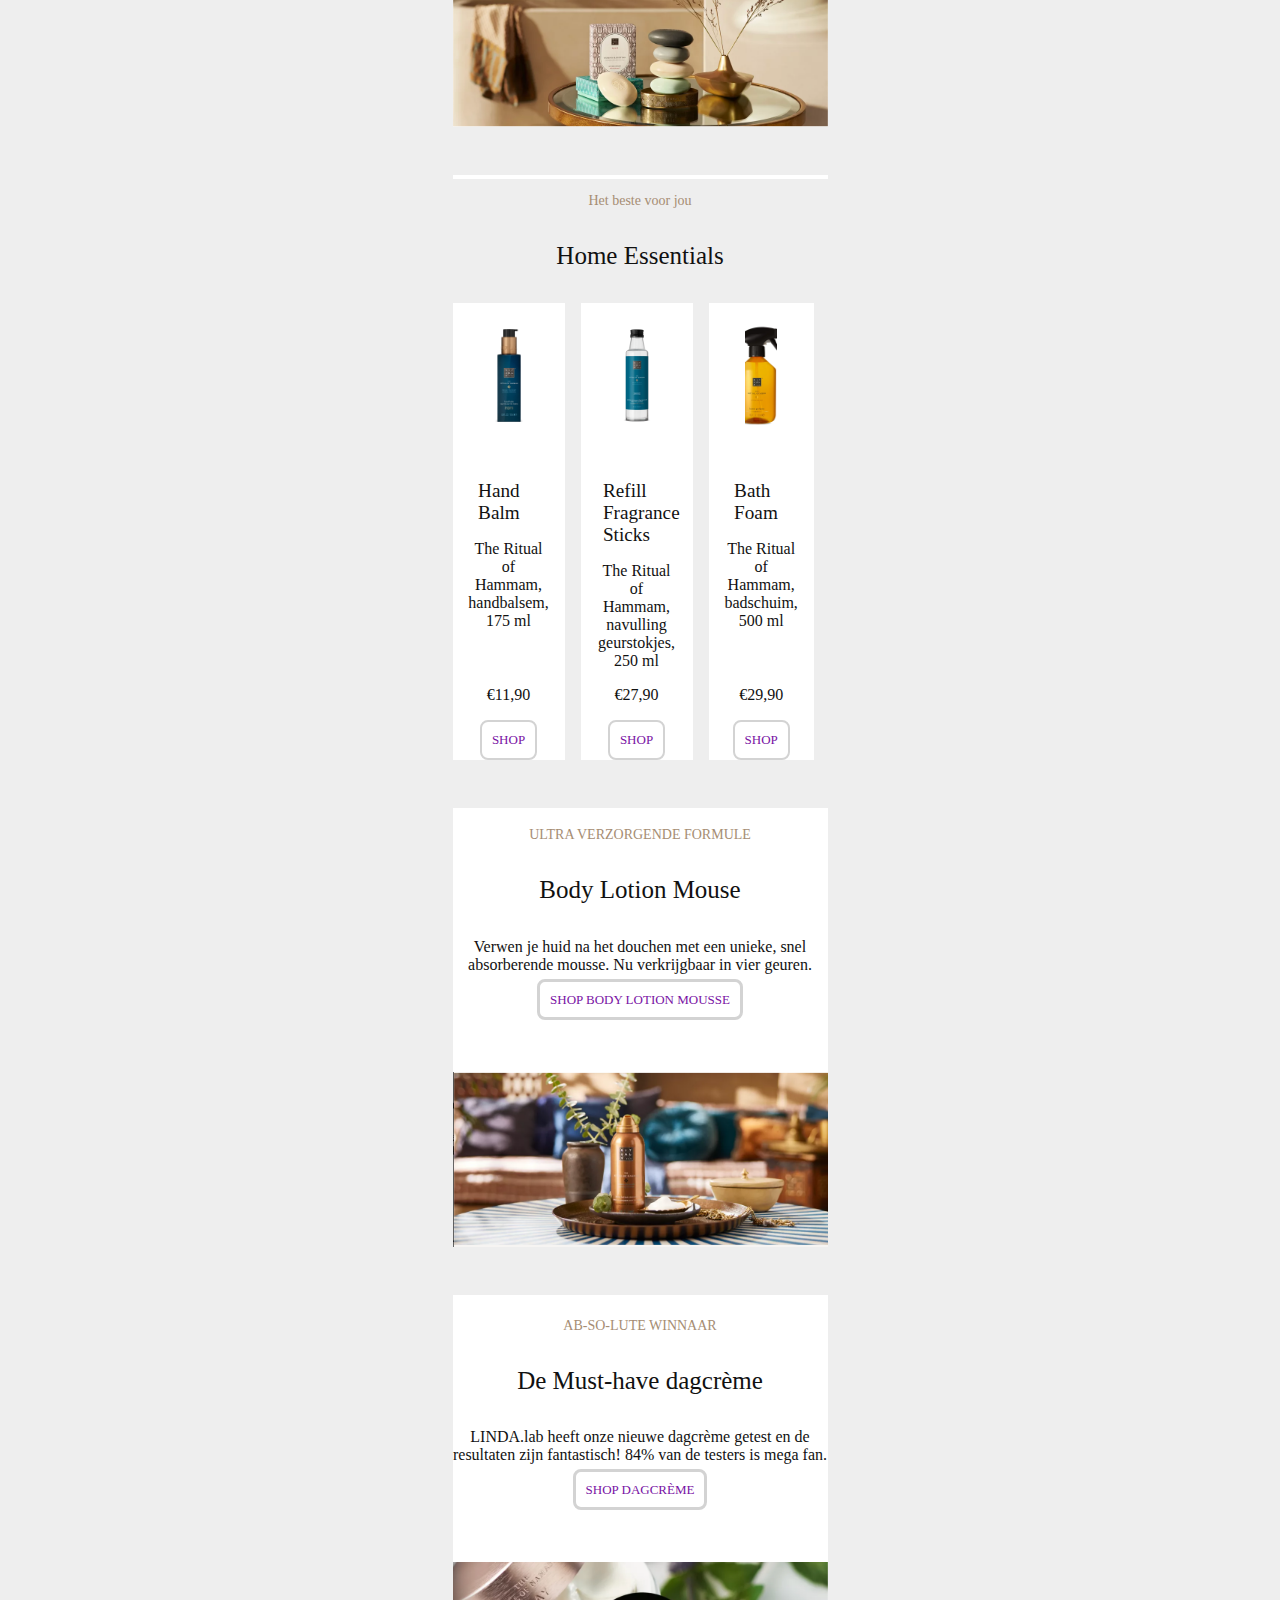
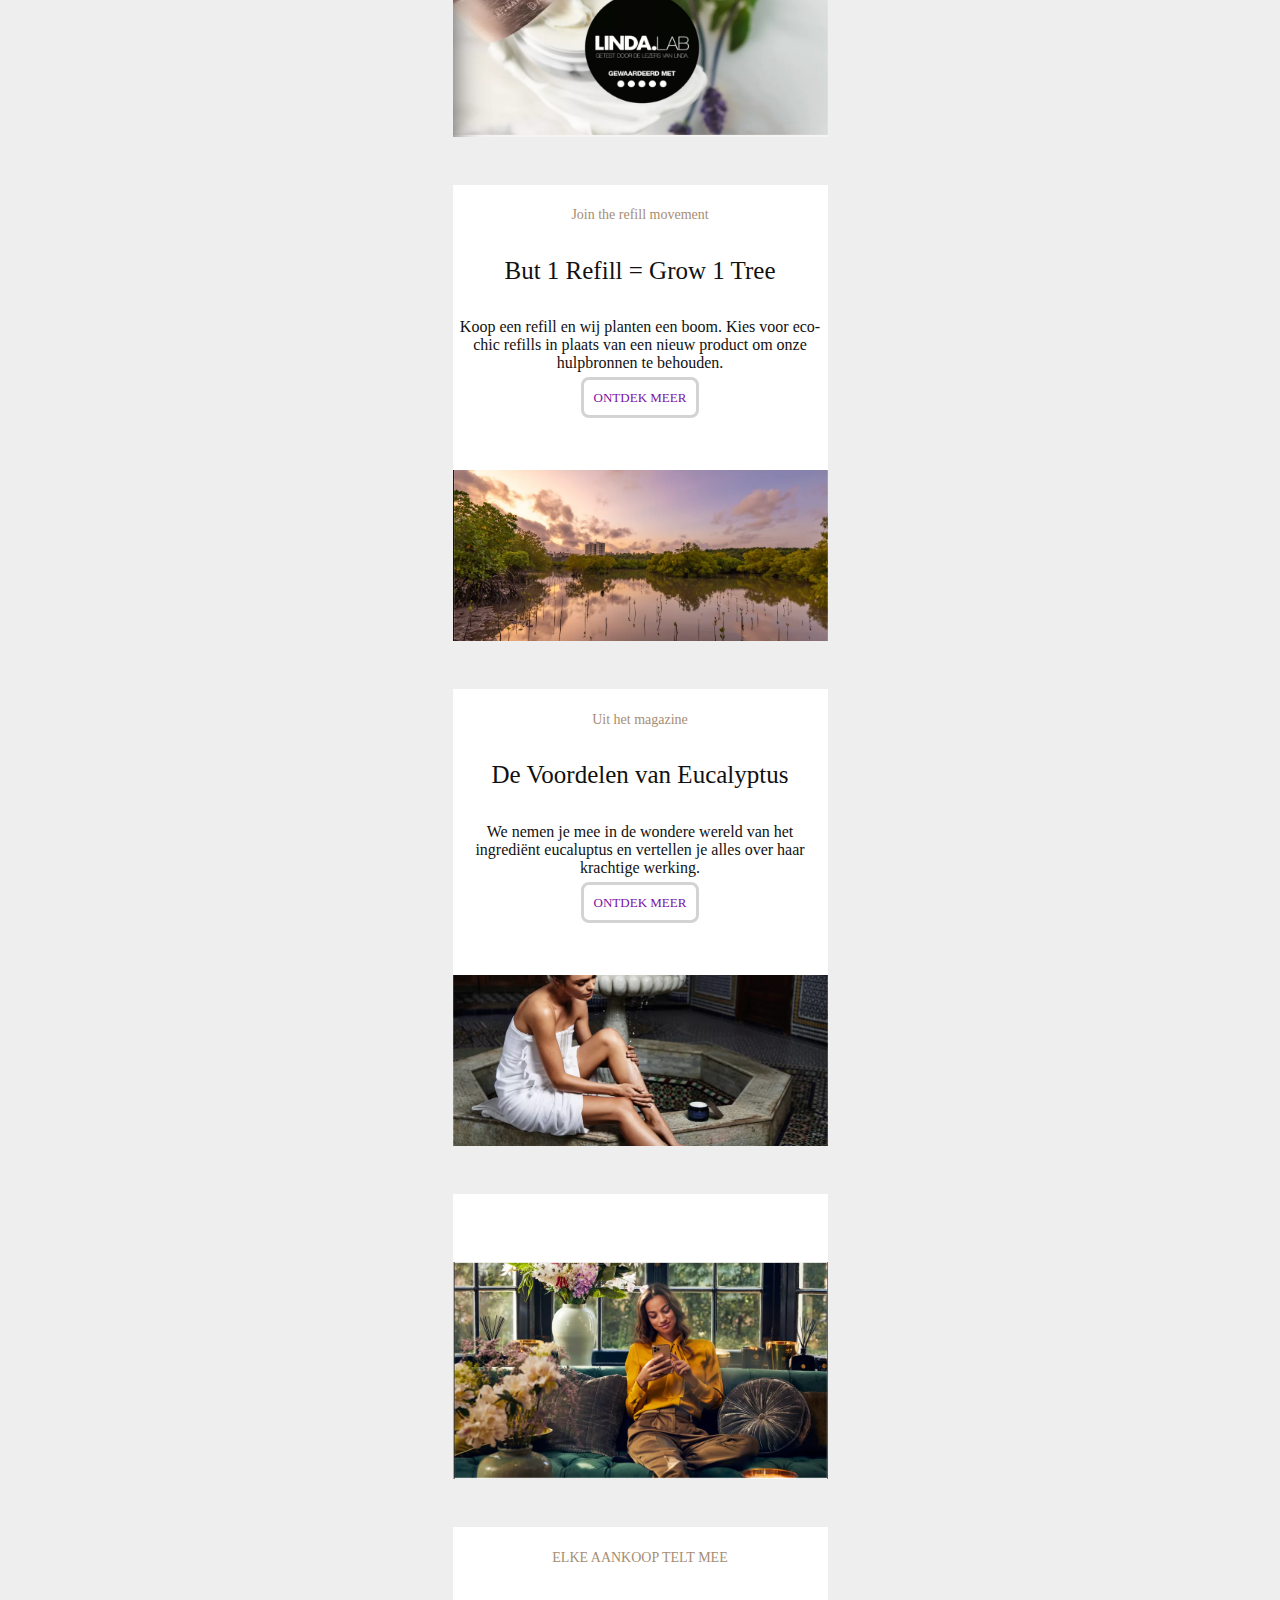
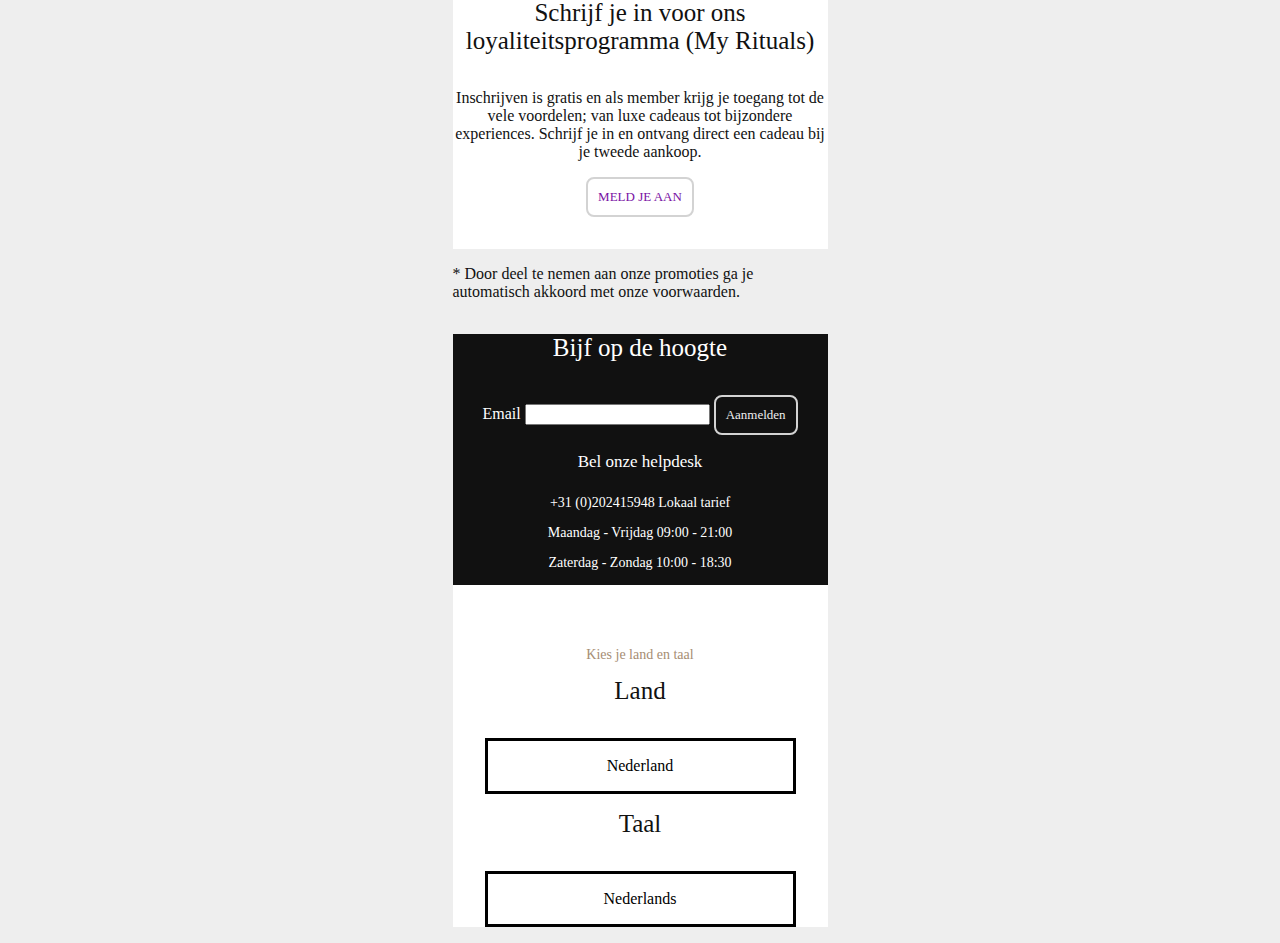
==== commit dcedc9e5: "Add files via upload" ====
--- a/index.html
+++ b/index.html
@@ -17,10 +17,10 @@
 		<p class="winkelwagen1">1</p>
 		<p class="winkelwagen2">2</p>
 		<img class="hamburgerImg" src="images/hamburgermenu.png" alt="Klik voor menu">
-		<h1><a href=gezichtscrèmes.html> <img src="images/logo.webp" alt="Rituals Logo"></a></h1>
-		<a href=gezichtscrèmes.html> <img src="images/loop.png" alt="zoeken"></a>
-		<a href=gezichtscrèmes.html> <img src="images/profiel.png" alt="mijn profiel"></a>
-		<a href=gezichtscrèmes.html> <img src="images/mandje.png" alt="winkelmandje"></a>
+		<h1><a href="gezichtscrèmes.html"> <img src="images/logo.webp" alt="Rituals Logo"></a></h1>
+		<a href="gezichtscrèmes.html"> <img src="images/loop.png" alt="zoeken"></a>
+		<a href="gezichtscrèmes.html"> <img src="images/profiel.png" alt="mijn profiel"></a>
+		<a href="gezichtscrèmes.html"> <img src="images/mandje.png" alt="winkelmandje"></a>
 
 	</nav>
 	<nav class="hamburgermenu">
@@ -33,7 +33,7 @@
 		<p>Beauty</p>
 		<p>Cadeaus</p>
 		<p>Customise</p>
-		<a href=gezichtscrèmes.html>Gezichtscrèmes</a>
+		<a href="gezichtscrèmes.html">Gezichtscrèmes</a>
 	</nav>
 
 	<header>
@@ -102,7 +102,7 @@
 			<h3>The Ritual of Hammam</h3>
 			<h4>Your Authentic Spa Experience</h4>
 			<p>Ontdek onze vernieuwde thuisspa-collectie met arganolie, eucalyptus en nieuwe innovatieve producten.</p>
-			<a href=gezichtscrèmes.html>ONTDEK THUISSPA-COLLECTIE</a>
+			<a href="gezichtscrèmes.html">ONTDEK THUISSPA-COLLECTIE</a>
 			<img src="bannerimages/Plaatje2.png" alt="mensen in de sauna">
 		</section>
 
@@ -194,7 +194,7 @@
 			<p>Kies voor de serums van The Ritual of Jing om te ontspannen en je nachtrust te bevorderen. Nu voor €10,50
 				in
 				plaats van €13,90.*</p>
-			<a href=gezichtscrèmes.html>SHOP JING SERUMS</a>
+			<a href="gezichtscrèmes.html">SHOP JING SERUMS</a>
 			<img src="bannerimages/plaatjesection6.png" alt="Ritual of Jing flesjes">
 		</section>
 
@@ -205,7 +205,7 @@
 			<p>Maak kennis met onze reinigingsbars. Verkrijgbaar in zes classic geuren voor body & hair, een face bar en
 				een
 				exfoliërende scrub bar. </p>
-			<a href=gezichtscrèmes.html>SHOP REINIGINGSBARS</a>
+			<a href="gezichtscrèmes.html">SHOP REINIGINGSBARS</a>
 			<img src="bannerimages/plaatjesection7.png" alt="clean beauty bar">
 		</section>
 
@@ -303,7 +303,7 @@
 			<h4>Body Lotion Mouse</h4>
 			<p>Verwen je huid na het douchen met een unieke, snel absorberende mousse. Nu verkrijgbaar in vier geuren.
 			</p>
-			<a href=gezichtscrèmes.html>SHOP BODY LOTION MOUSSE</a>
+			<a href="gezichtscrèmes.html">SHOP BODY LOTION MOUSSE</a>
 			<img src="bannerimages/plaatjesection9.png" alt="">
 		</section>
 
@@ -313,7 +313,7 @@
 			<h4>De Must-have dagcrème</h4>
 			<p>LINDA.lab heeft onze nieuwe dagcrème getest en de resultaten zijn fantastisch! 84% van de testers is mega
 				fan.</p>
-			<a href=gezichtscrèmes.html>SHOP DAGCRÈME</a>
+			<a href="gezichtscrèmes.html">SHOP DAGCRÈME</a>
 			<img src="bannerimages/plaatjesection10.png" alt="Getest door de lezers van Linda">
 		</section>
 
@@ -324,7 +324,7 @@
 			<p>Koop een refill en wij planten een boom. Kies voor eco-chic refills in plaats van een nieuw product om
 				onze
 				hulpbronnen te behouden.</p>
-			<a href=gezichtscrèmes.html>ONTDEK MEER</a>
+			<a href="gezichtscrèmes.html">ONTDEK MEER</a>
 			<img src="bannerimages/plaatjesection11.png" alt="vijfer met bomen">
 		</section>
 
@@ -335,7 +335,7 @@
 			<p>We nemen je mee in de wondere wereld van het ingrediënt eucaluptus en vertellen je alles over haar
 				krachtige
 				werking.</p>
-			<a href=gezichtscrèmes.html>ONTDEK MEER</a>
+			<a href="gezichtscrèmes.html">ONTDEK MEER</a>
 
 			<img src="bannerimages/plaatjesection12.png" alt="vrouw smeert bodylotion">
 			<img src="bannerimages/plaatje2section12.png" alt="vrouw op smartphone">
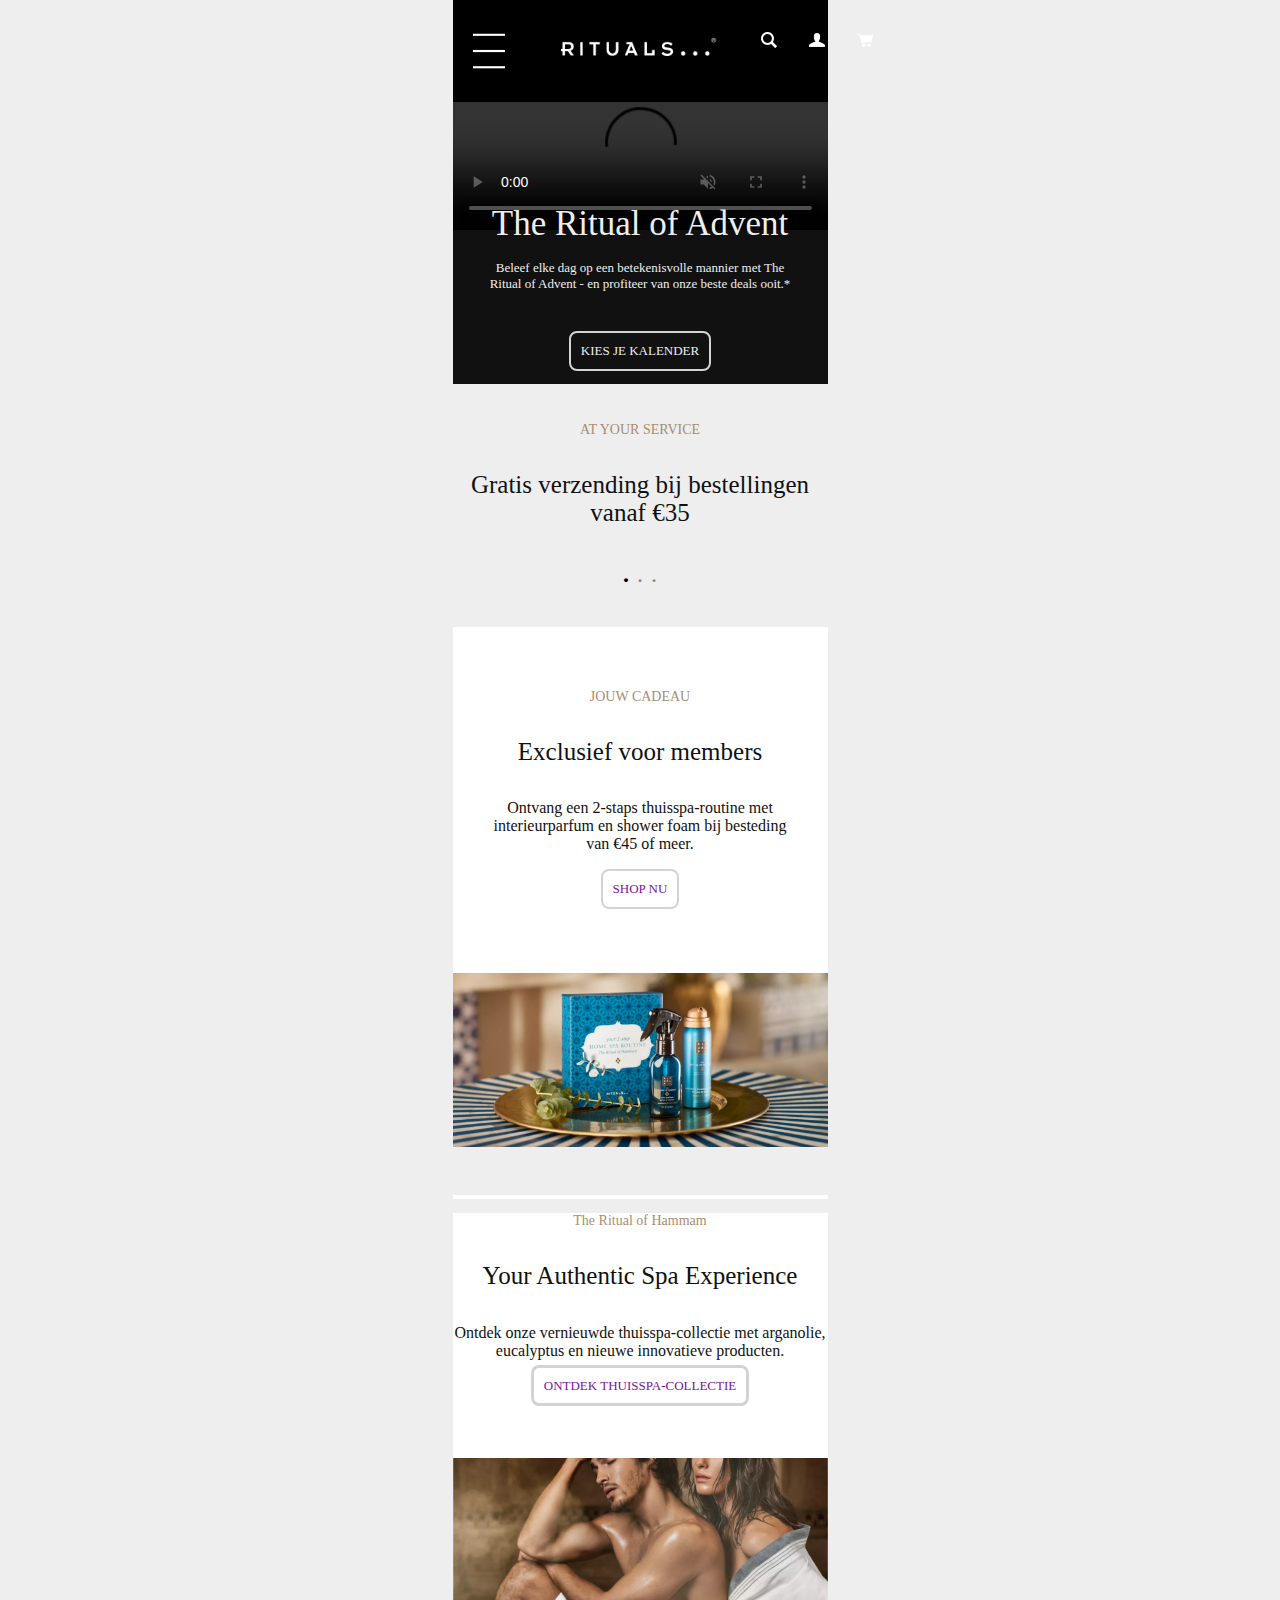
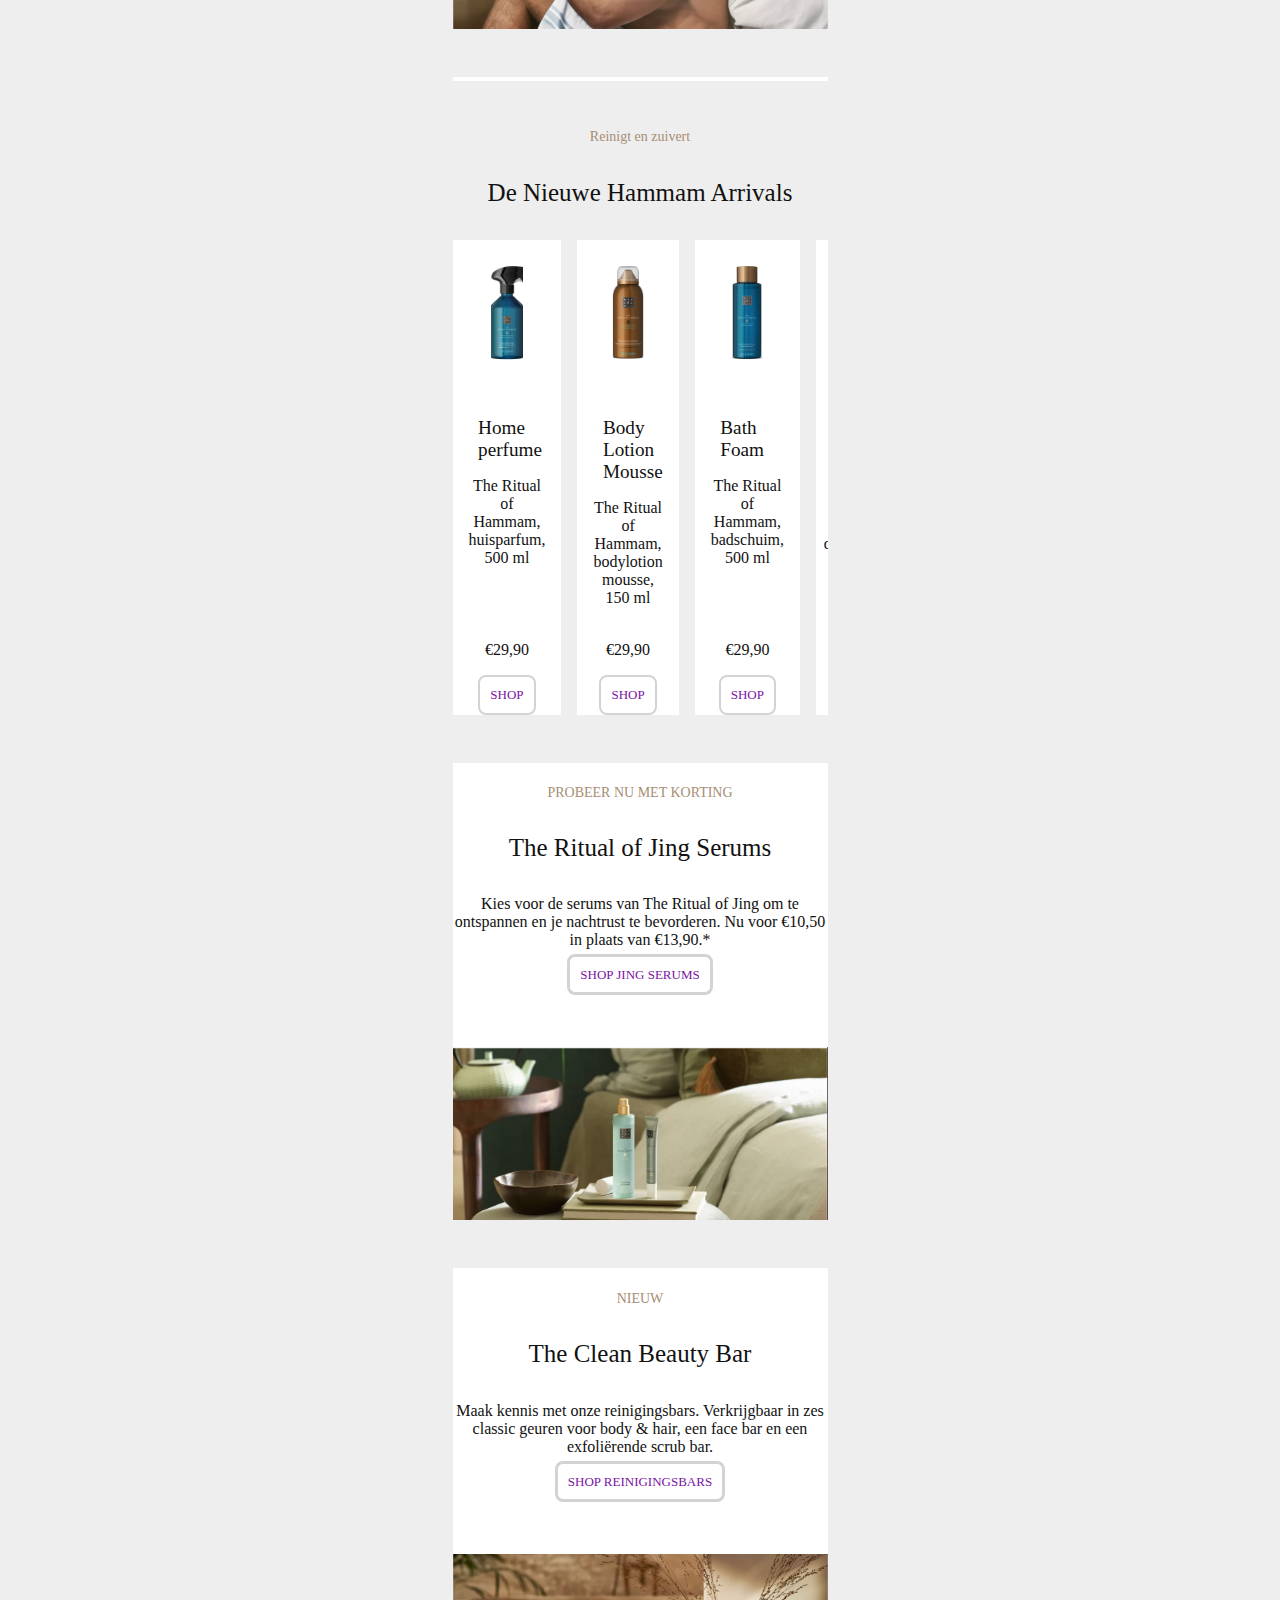
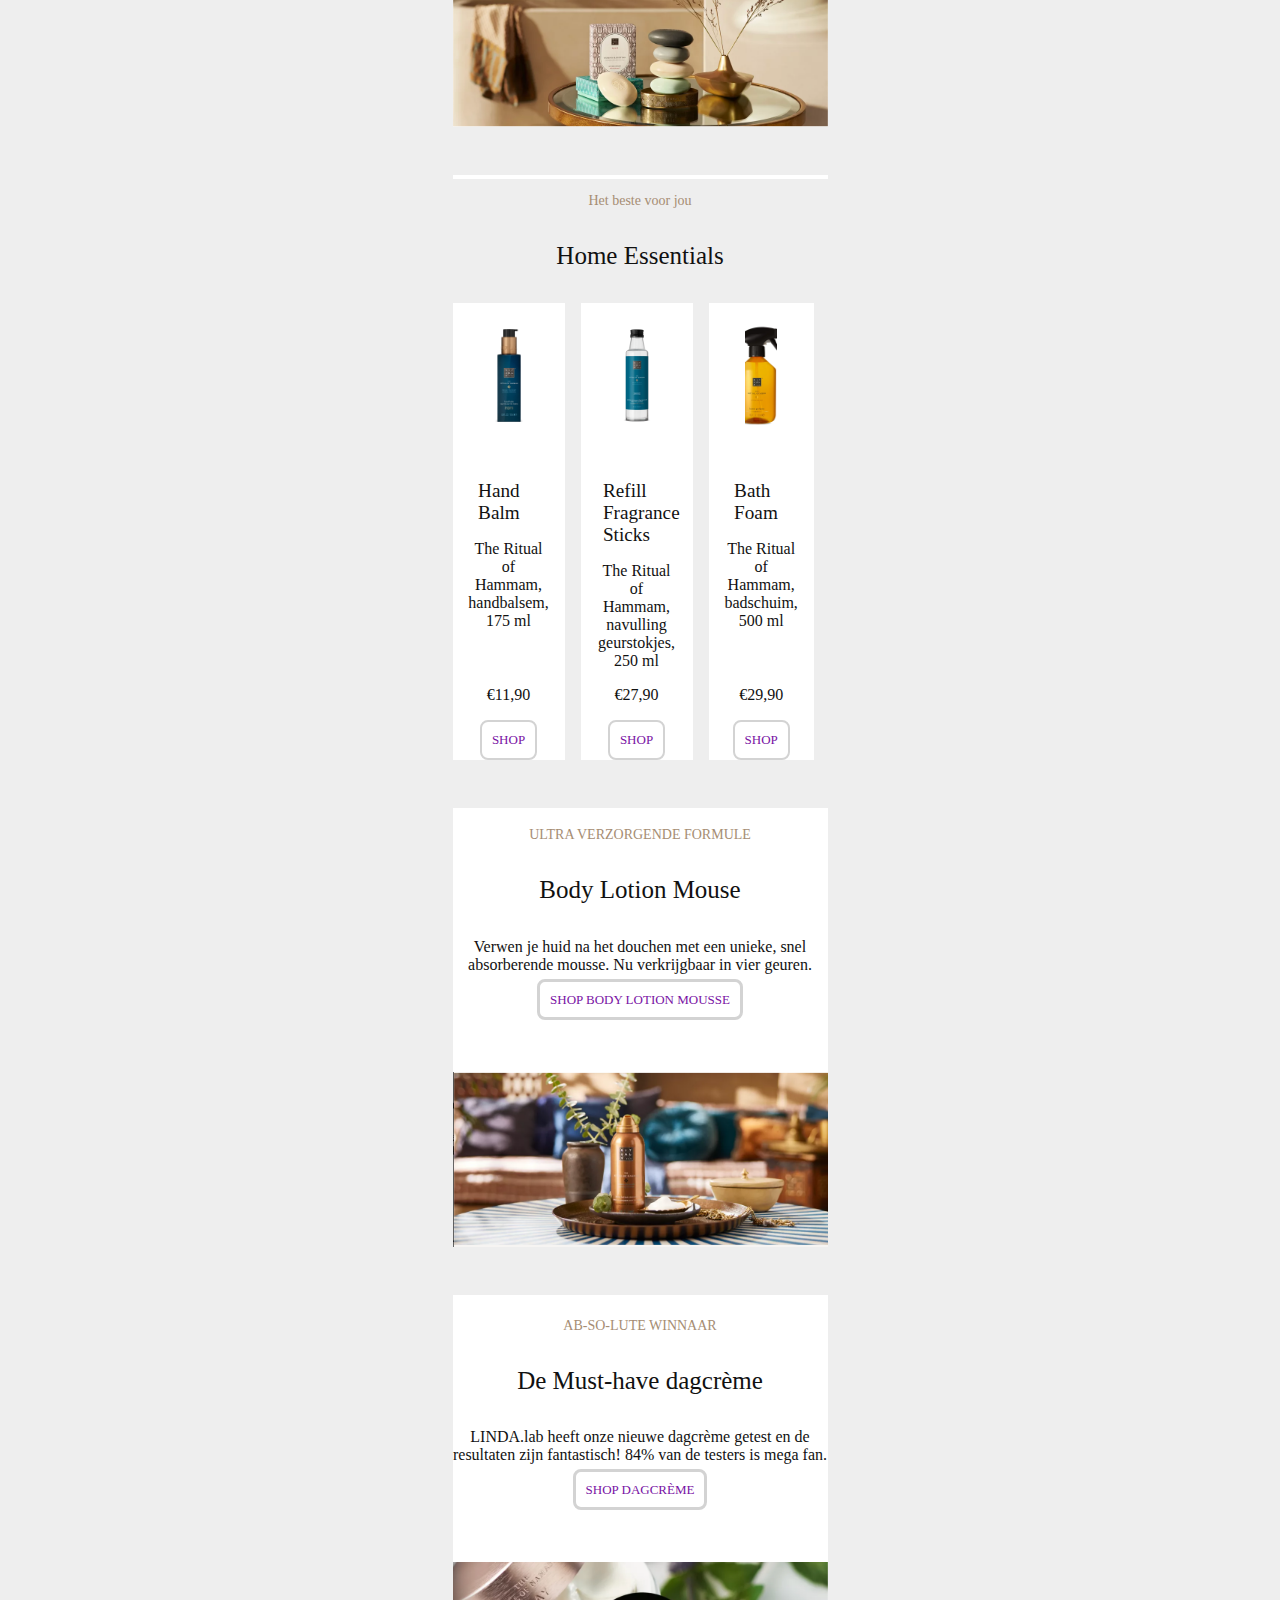
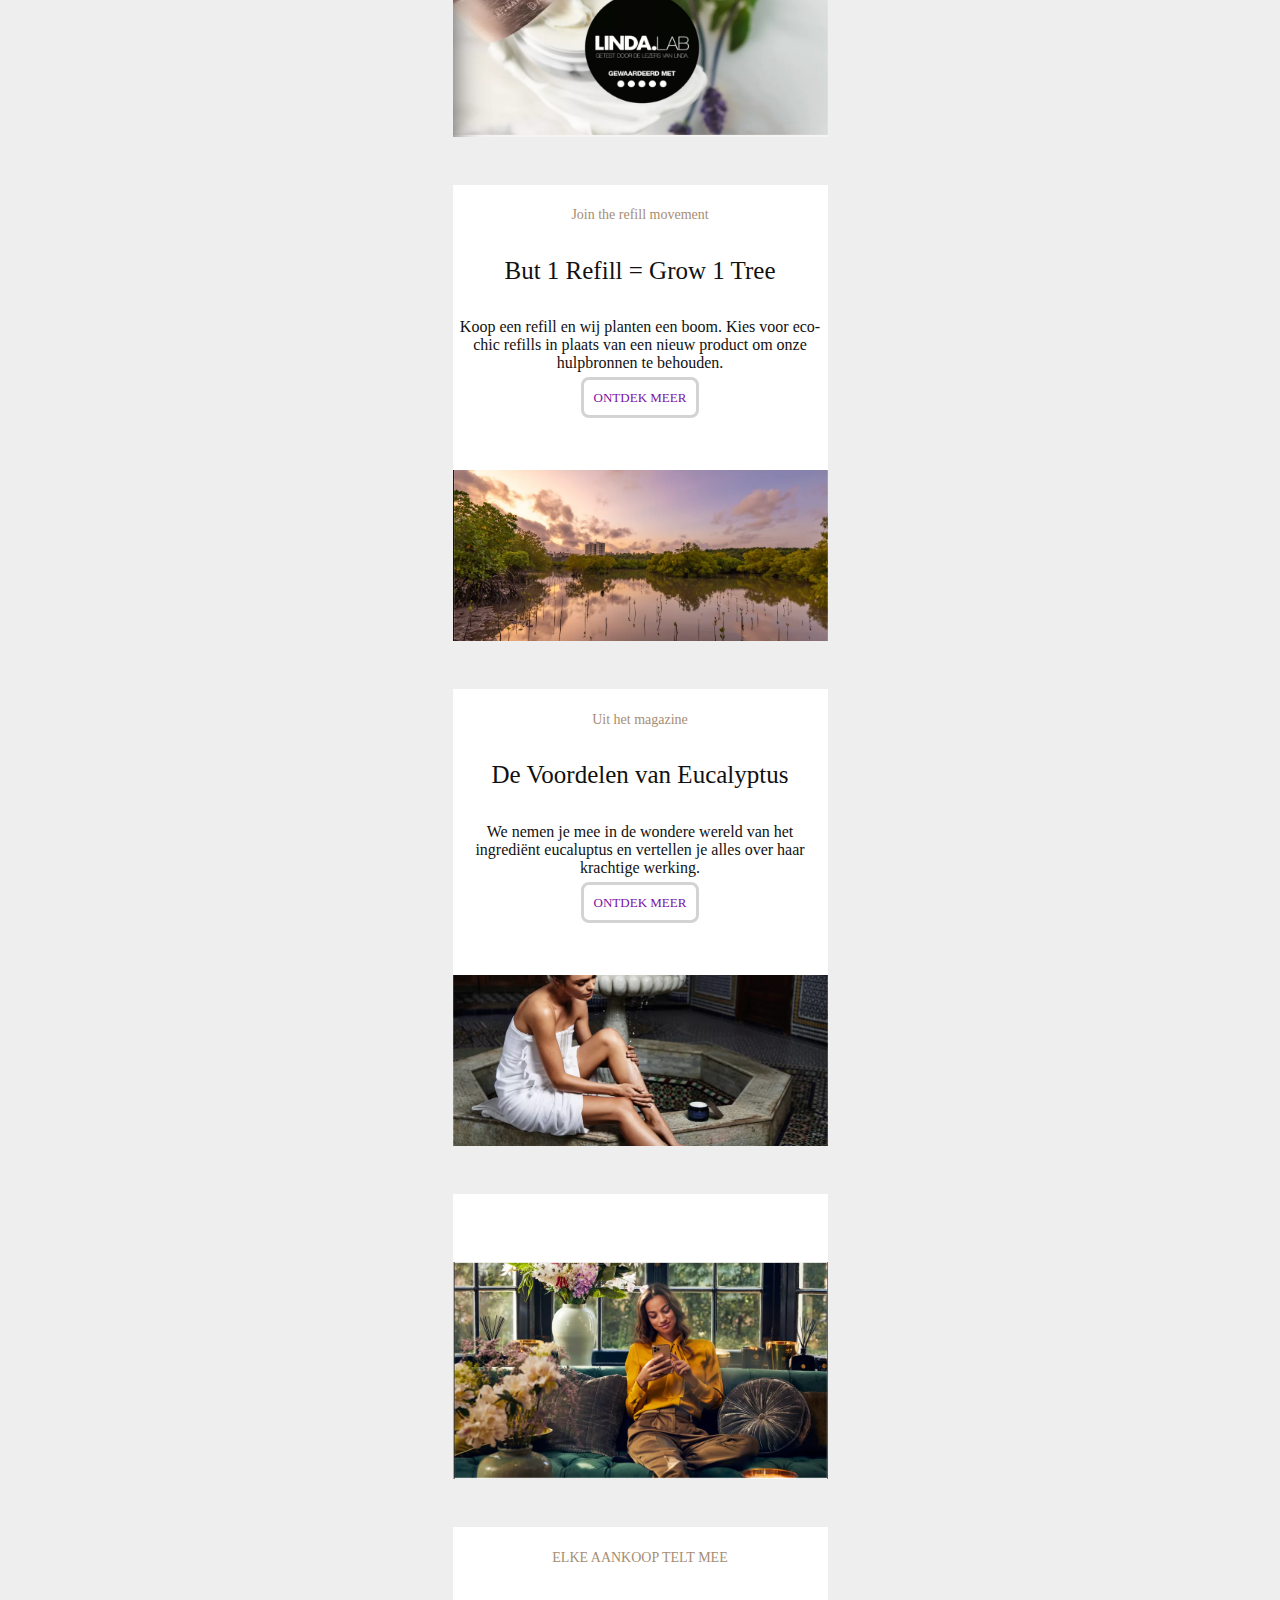
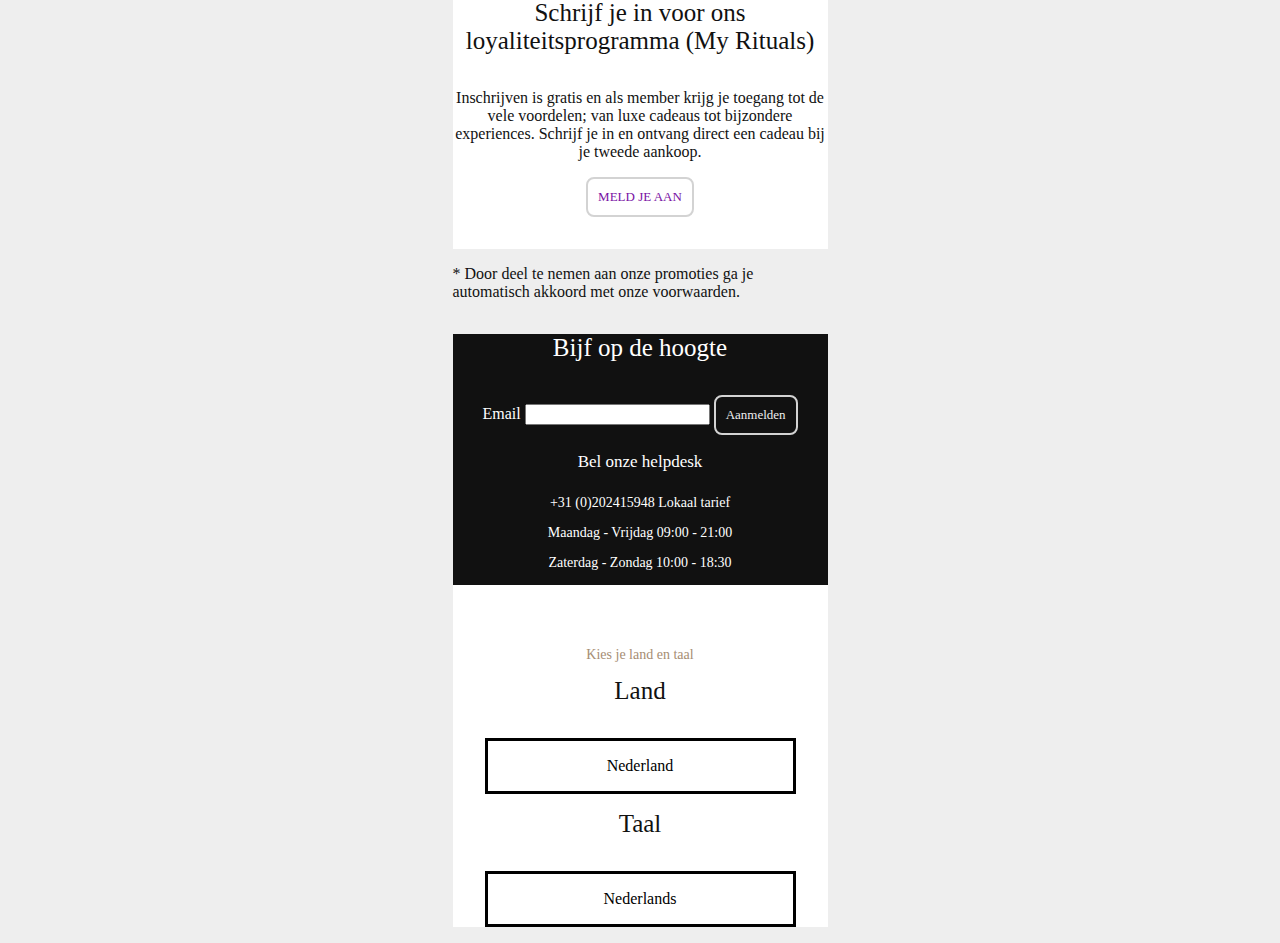
==== commit 12a703b9: "Add files via upload" ====
--- a/index.html
+++ b/index.html
@@ -17,10 +17,10 @@
 		<p class="winkelwagen1">1</p>
 		<p class="winkelwagen2">2</p>
 		<img class="hamburgerImg" src="images/hamburgermenu.png" alt="Klik voor menu">
-		<h1><a href="gezichtscrèmes.html"> <img src="images/logo.webp" alt="Rituals Logo"></a></h1>
-		<a href="gezichtscrèmes.html"> <img src="images/loop.png" alt="zoeken"></a>
-		<a href="gezichtscrèmes.html"> <img src="images/profiel.png" alt="mijn profiel"></a>
-		<a href="gezichtscrèmes.html"> <img src="images/mandje.png" alt="winkelmandje"></a>
+		<h1><a href="gezichtscremes.html"> <img src="images/logo.webp" alt="Rituals Logo"></a></h1>
+		<a href="gezichtscremes.html"> <img src="images/loop.png" alt="zoeken"></a>
+		<a href="gezichtscremes.html"> <img src="images/profiel.png" alt="mijn profiel"></a>
+		<a href="gezichtscremes.html"> <img src="images/mandje.png" alt="winkelmandje"></a>
 
 	</nav>
 	<nav class="hamburgermenu">
@@ -33,7 +33,7 @@
 		<p>Beauty</p>
 		<p>Cadeaus</p>
 		<p>Customise</p>
-		<a href="gezichtscrèmes.html">Gezichtscrèmes</a>
+		<a href="gezichtscremes.html">Gezichtscrèmes</a>
 	</nav>
 
 	<header>
@@ -78,7 +78,7 @@
 			</article>
 			<article>
 				<h3>AT YOUR SERVICE</h3>
-				<h4>Ontvang online advies via <a href="gezichtscrèmes.html">Whatsapp</a></h4>
+				<h4>Ontvang online advies via <a href="gezichtscremes.html">Whatsapp</a></h4>
 				<ul>
 					<li>.</li>
 					<li>.</li>
@@ -102,7 +102,7 @@
 			<h3>The Ritual of Hammam</h3>
 			<h4>Your Authentic Spa Experience</h4>
 			<p>Ontdek onze vernieuwde thuisspa-collectie met arganolie, eucalyptus en nieuwe innovatieve producten.</p>
-			<a href="gezichtscrèmes.html">ONTDEK THUISSPA-COLLECTIE</a>
+			<a href="gezichtscremes.html">ONTDEK THUISSPA-COLLECTIE</a>
 			<img src="bannerimages/Plaatje2.png" alt="mensen in de sauna">
 		</section>
 
@@ -194,7 +194,7 @@
 			<p>Kies voor de serums van The Ritual of Jing om te ontspannen en je nachtrust te bevorderen. Nu voor €10,50
 				in
 				plaats van €13,90.*</p>
-			<a href="gezichtscrèmes.html">SHOP JING SERUMS</a>
+			<a href="gezichtscremes.html">SHOP JING SERUMS</a>
 			<img src="bannerimages/plaatjesection6.png" alt="Ritual of Jing flesjes">
 		</section>
 
@@ -205,7 +205,7 @@
 			<p>Maak kennis met onze reinigingsbars. Verkrijgbaar in zes classic geuren voor body & hair, een face bar en
 				een
 				exfoliërende scrub bar. </p>
-			<a href="gezichtscrèmes.html">SHOP REINIGINGSBARS</a>
+			<a href="gezichtscremes.html">SHOP REINIGINGSBARS</a>
 			<img src="bannerimages/plaatjesection7.png" alt="clean beauty bar">
 		</section>
 
@@ -303,7 +303,7 @@
 			<h4>Body Lotion Mouse</h4>
 			<p>Verwen je huid na het douchen met een unieke, snel absorberende mousse. Nu verkrijgbaar in vier geuren.
 			</p>
-			<a href="gezichtscrèmes.html">SHOP BODY LOTION MOUSSE</a>
+			<a href="gezichtscremes.html">SHOP BODY LOTION MOUSSE</a>
 			<img src="bannerimages/plaatjesection9.png" alt="">
 		</section>
 
@@ -313,7 +313,7 @@
 			<h4>De Must-have dagcrème</h4>
 			<p>LINDA.lab heeft onze nieuwe dagcrème getest en de resultaten zijn fantastisch! 84% van de testers is mega
 				fan.</p>
-			<a href="gezichtscrèmes.html">SHOP DAGCRÈME</a>
+			<a href="gezichtscremes.html">SHOP DAGCRÈME</a>
 			<img src="bannerimages/plaatjesection10.png" alt="Getest door de lezers van Linda">
 		</section>
 
@@ -324,7 +324,7 @@
 			<p>Koop een refill en wij planten een boom. Kies voor eco-chic refills in plaats van een nieuw product om
 				onze
 				hulpbronnen te behouden.</p>
-			<a href="gezichtscrèmes.html">ONTDEK MEER</a>
+			<a href="gezichtscremes.html">ONTDEK MEER</a>
 			<img src="bannerimages/plaatjesection11.png" alt="vijfer met bomen">
 		</section>
 
@@ -335,7 +335,7 @@
 			<p>We nemen je mee in de wondere wereld van het ingrediënt eucaluptus en vertellen je alles over haar
 				krachtige
 				werking.</p>
-			<a href="gezichtscrèmes.html">ONTDEK MEER</a>
+			<a href="gezichtscremes.html">ONTDEK MEER</a>
 
 			<img src="bannerimages/plaatjesection12.png" alt="vrouw smeert bodylotion">
 			<img src="bannerimages/plaatje2section12.png" alt="vrouw op smartphone">
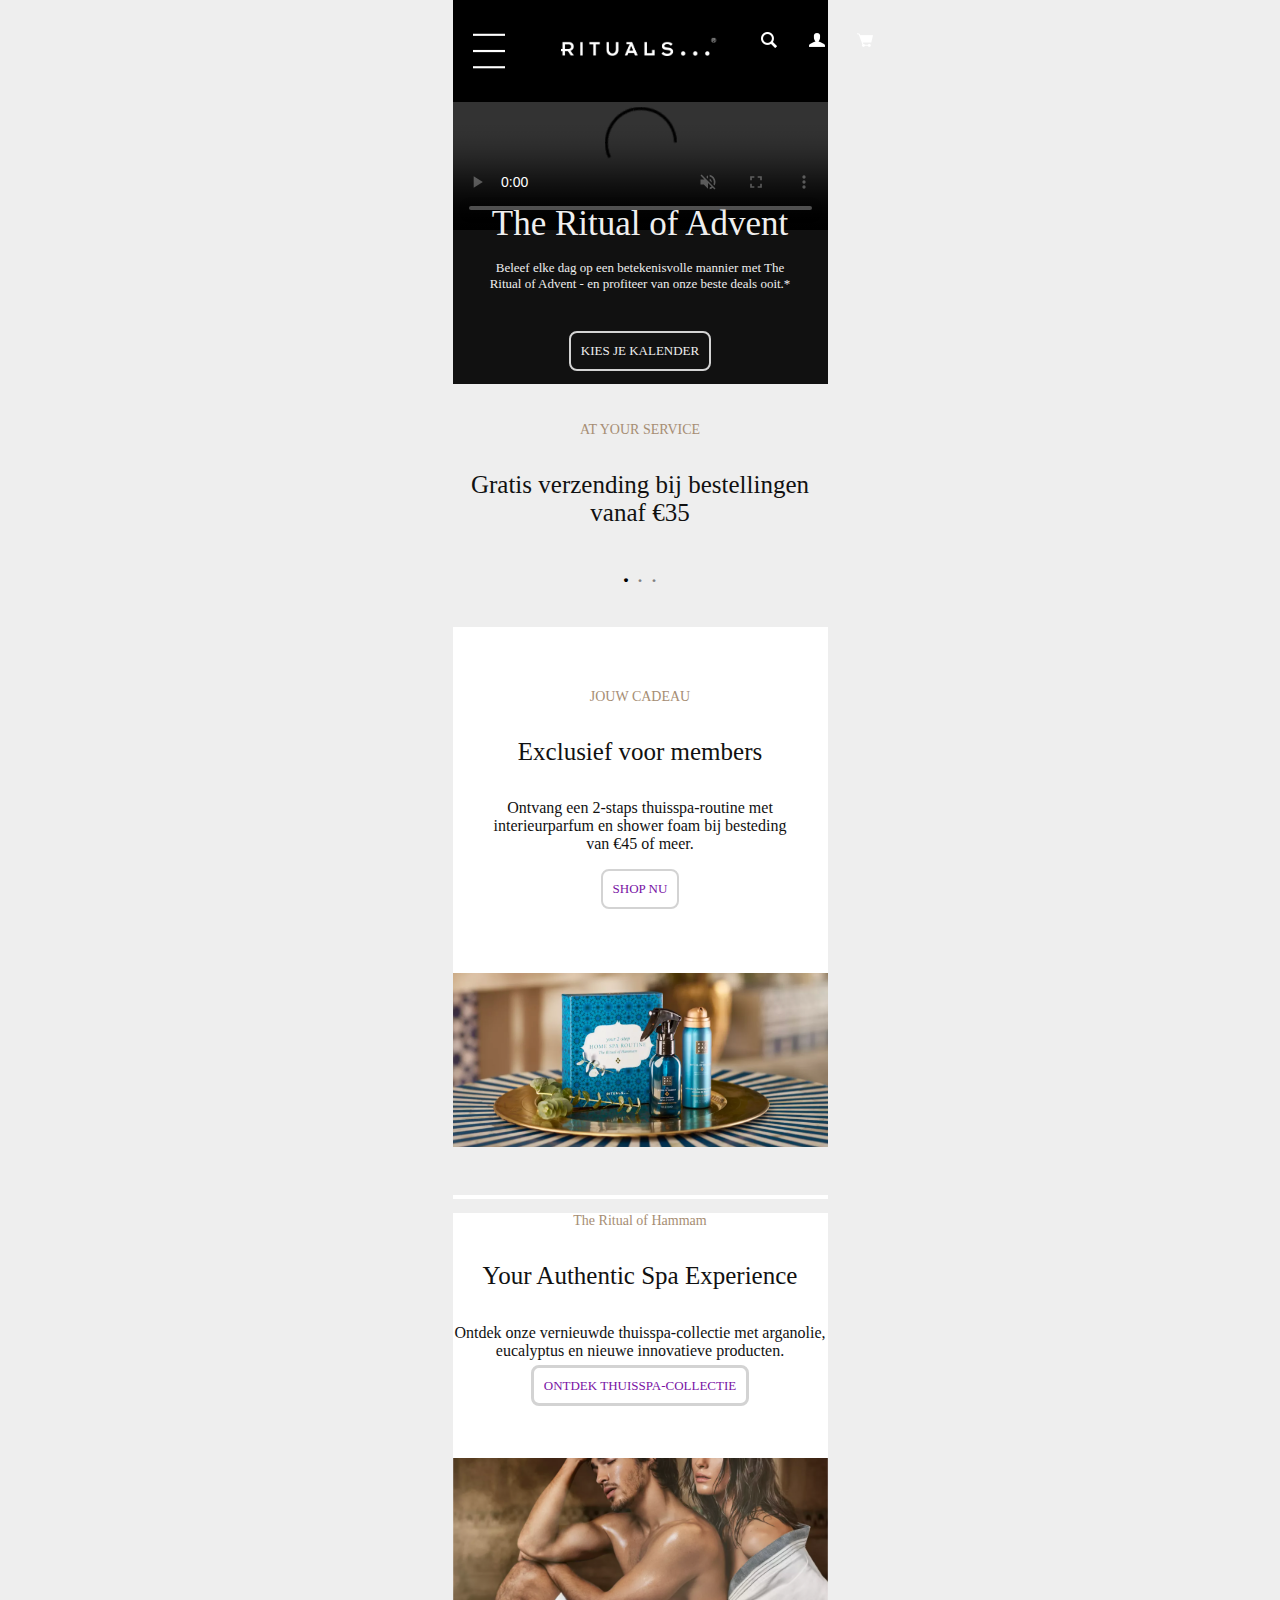
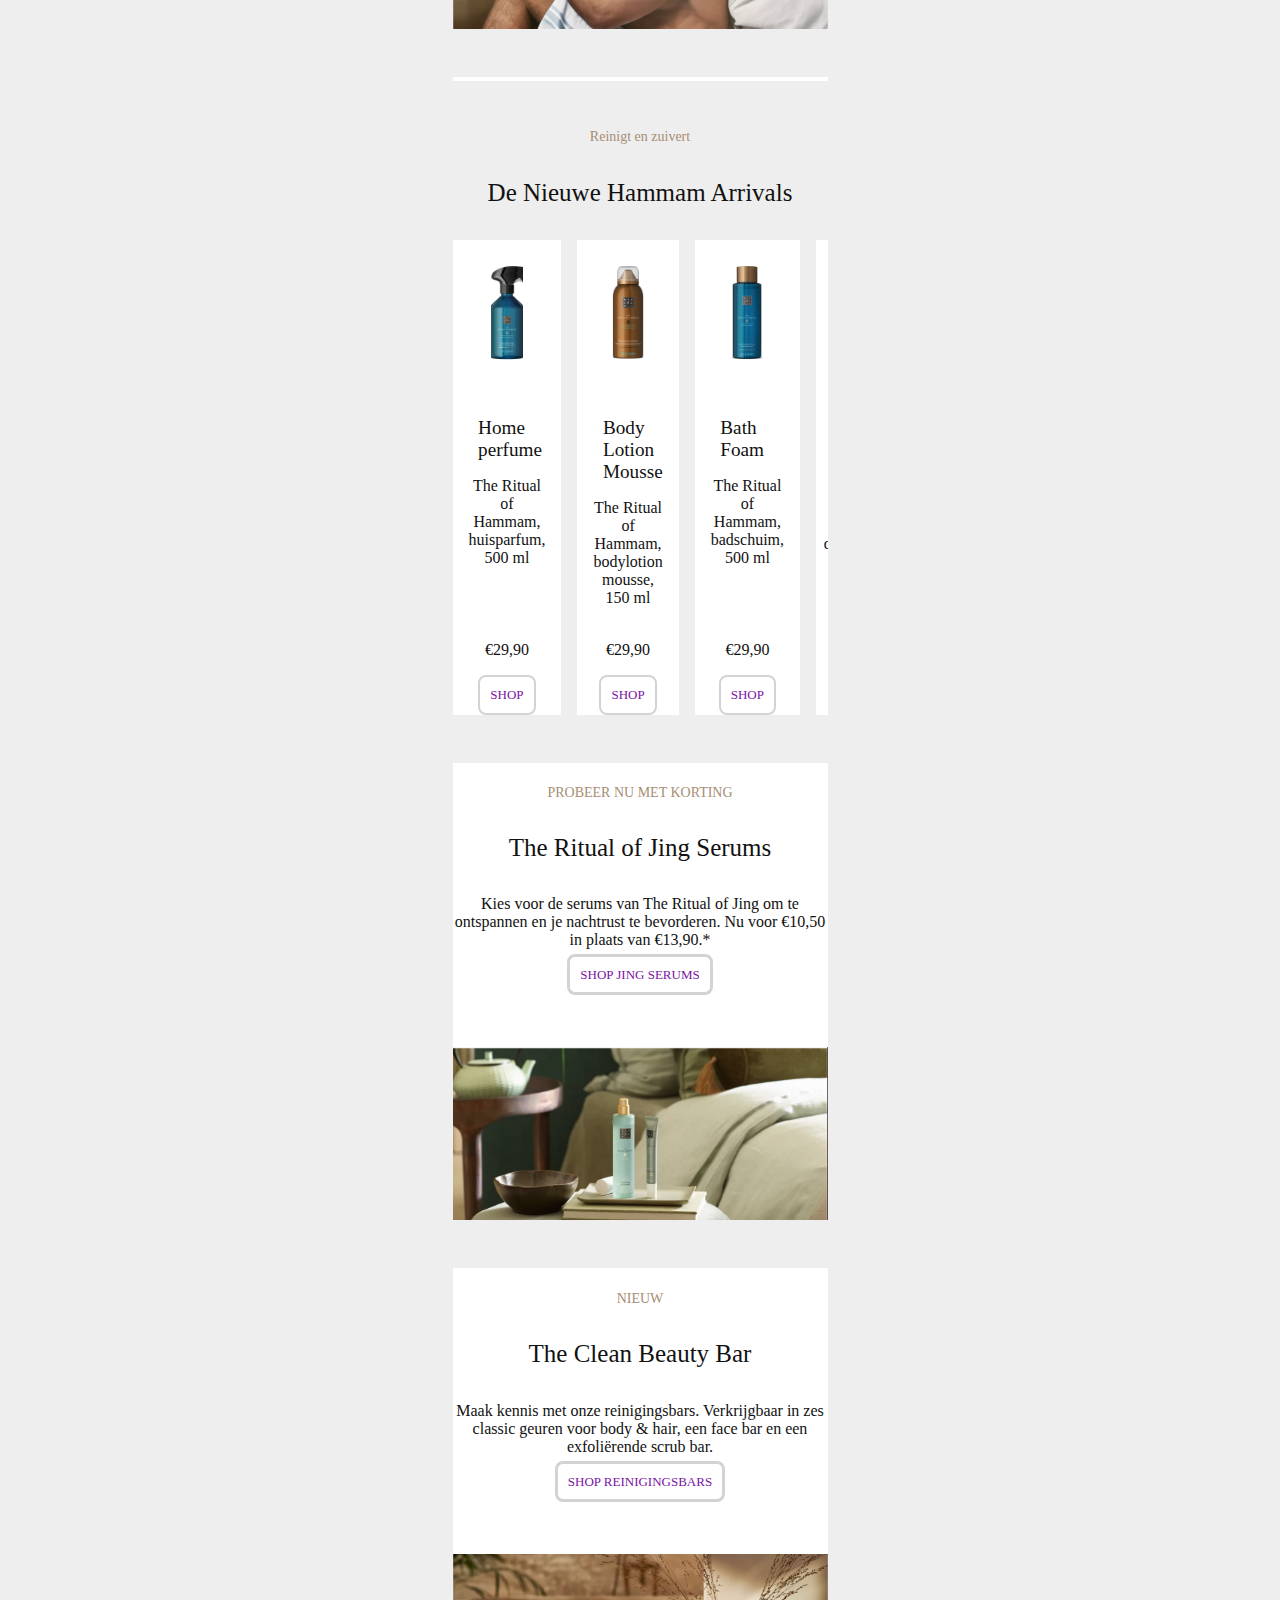
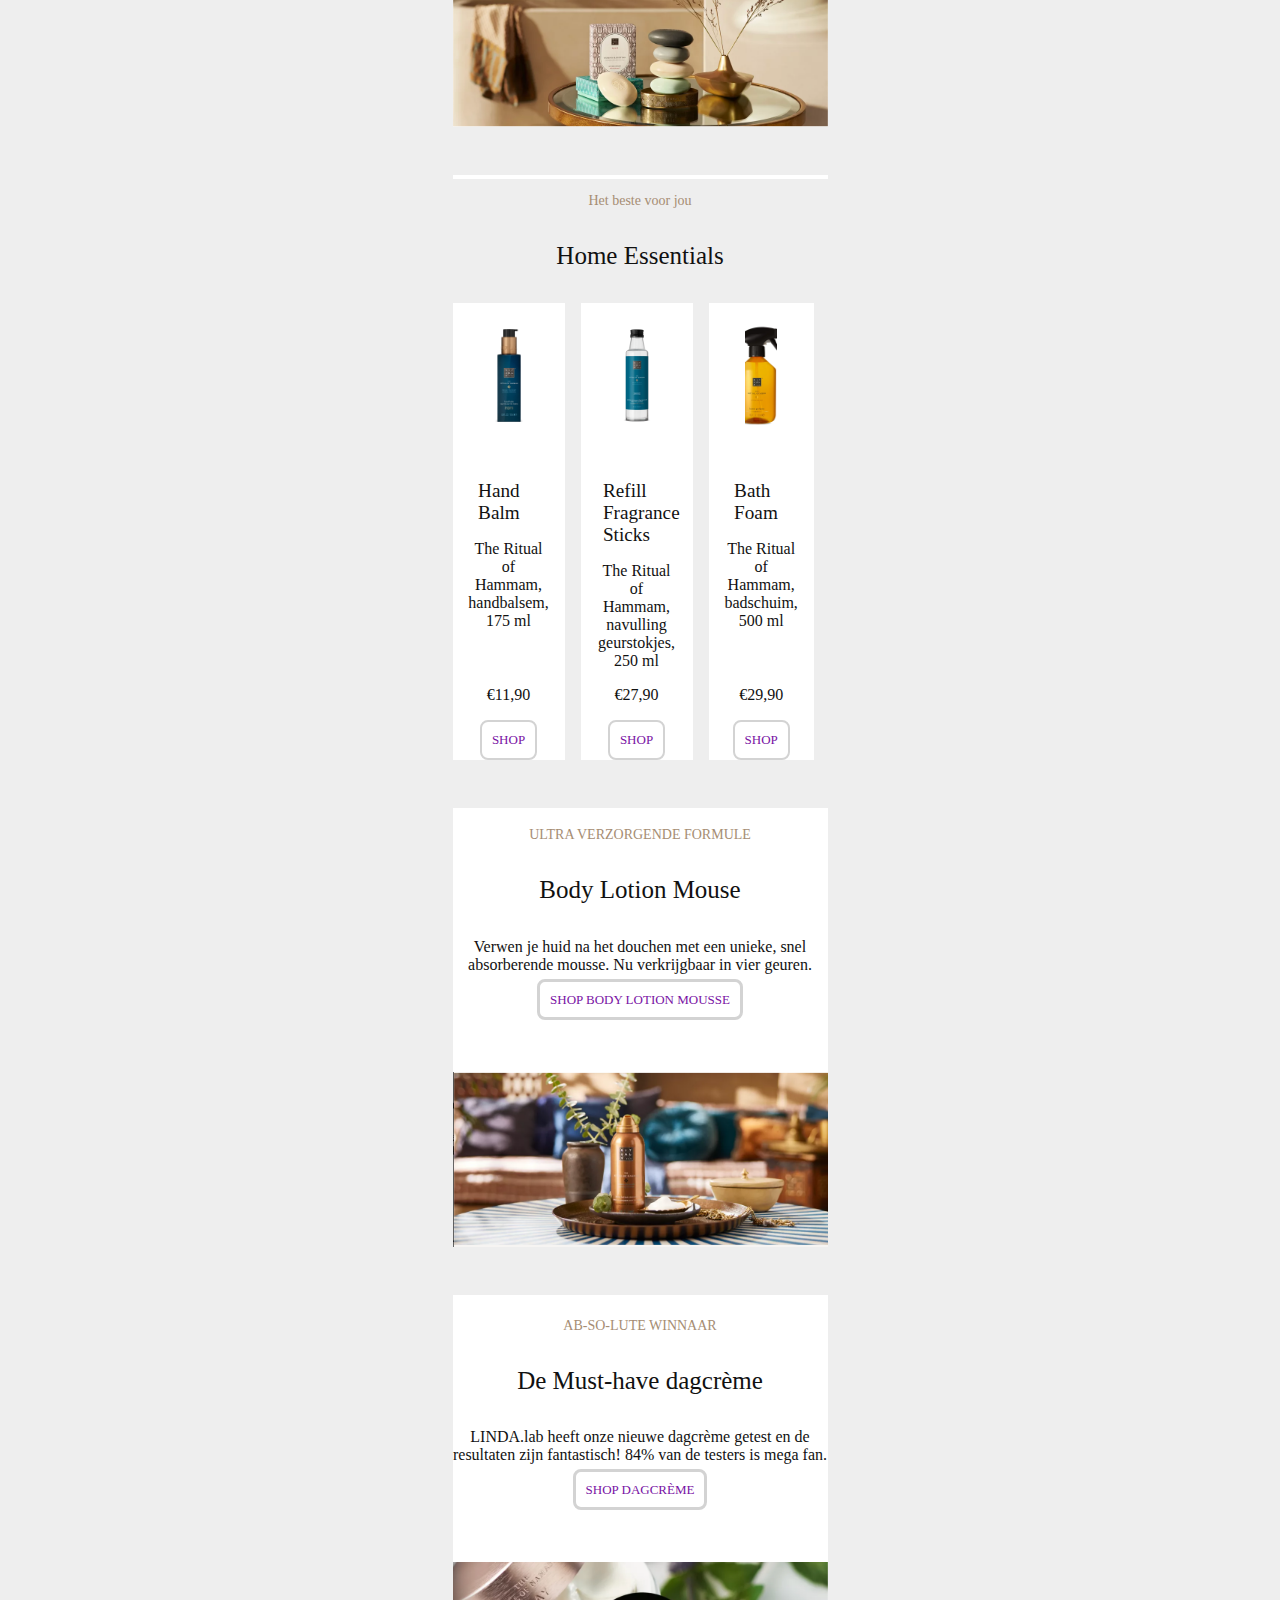
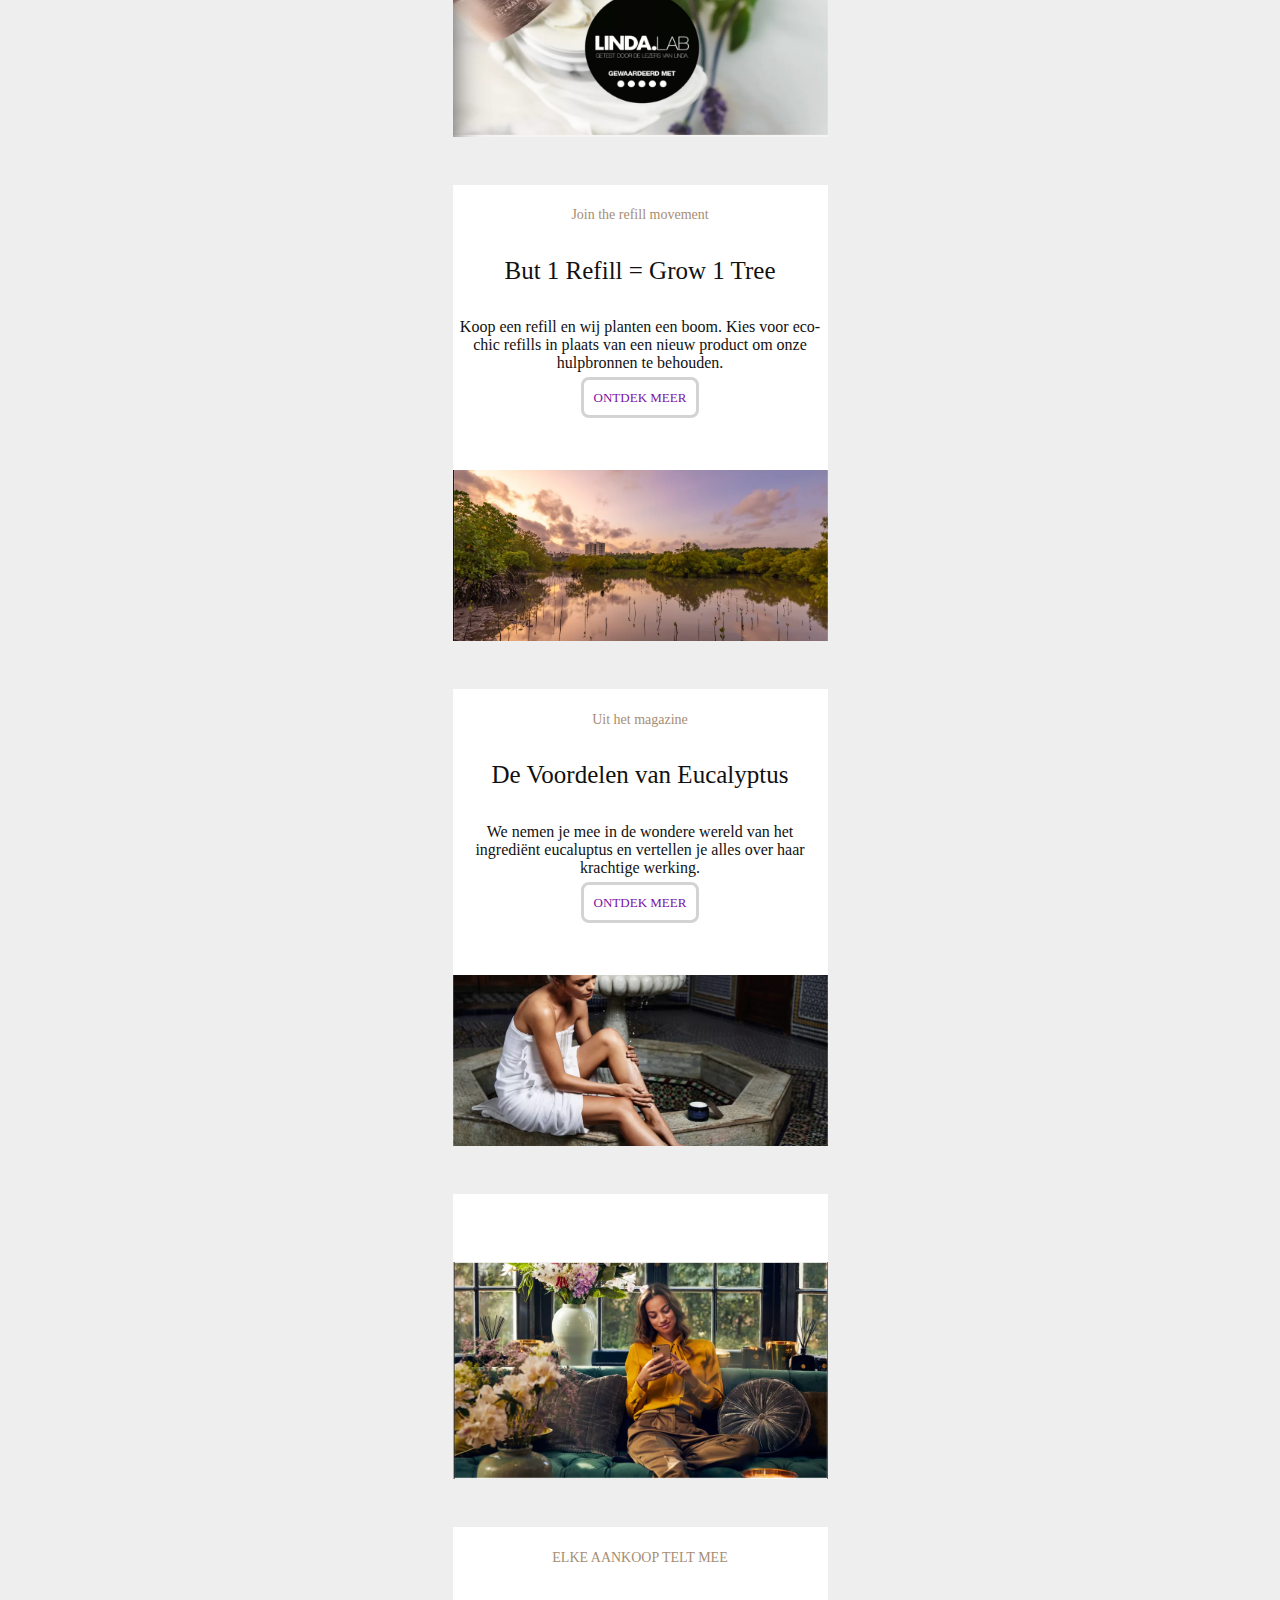
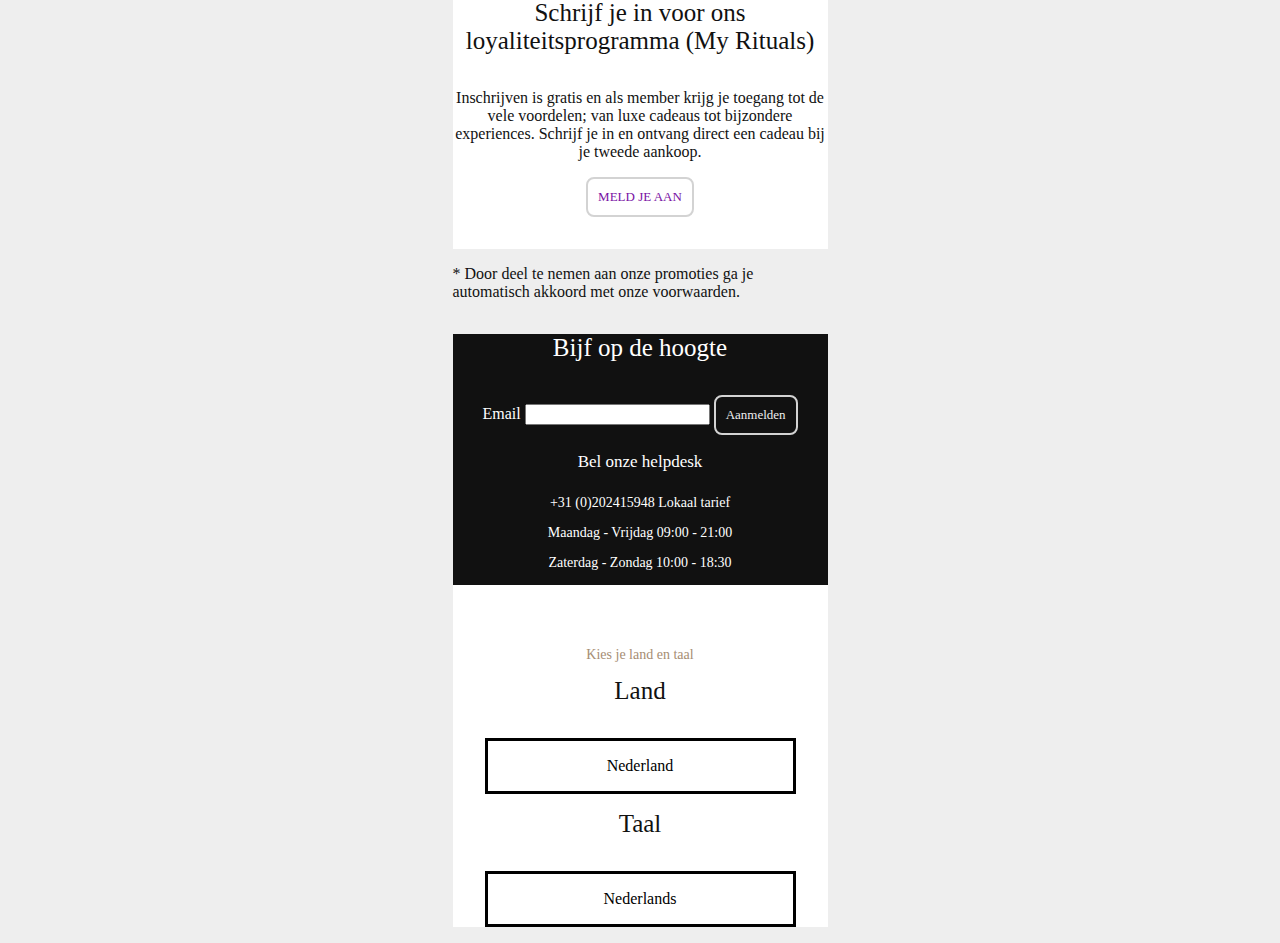
==== commit 42bd241e: "Add files via upload" ====
--- a/index.html
+++ b/index.html
@@ -17,10 +17,10 @@
 		<p class="winkelwagen1">1</p>
 		<p class="winkelwagen2">2</p>
 		<img class="hamburgerImg" src="images/hamburgermenu.png" alt="Klik voor menu">
-		<h1><a href="gezichtscremes.html"> <img src="images/logo.webp" alt="Rituals Logo"></a></h1>
-		<a href="gezichtscremes.html"> <img src="images/loop.png" alt="zoeken"></a>
-		<a href="gezichtscremes.html"> <img src="images/profiel.png" alt="mijn profiel"></a>
-		<a href="gezichtscremes.html"> <img src="images/mandje.png" alt="winkelmandje"></a>
+		<h1><a href="/gezichtscremes.html"> <img src="images/logo.webp" alt="Rituals Logo"></a></h1>
+		<a href="/gezichtscremes.html"> <img src="images/loop.png" alt="zoeken"></a>
+		<a href="/gezichtscremes.html"> <img src="images/profiel.png" alt="mijn profiel"></a>
+		<a href="/gezichtscremes.html"> <img src="images/mandje.png" alt="winkelmandje"></a>
 
 	</nav>
 	<nav class="hamburgermenu">
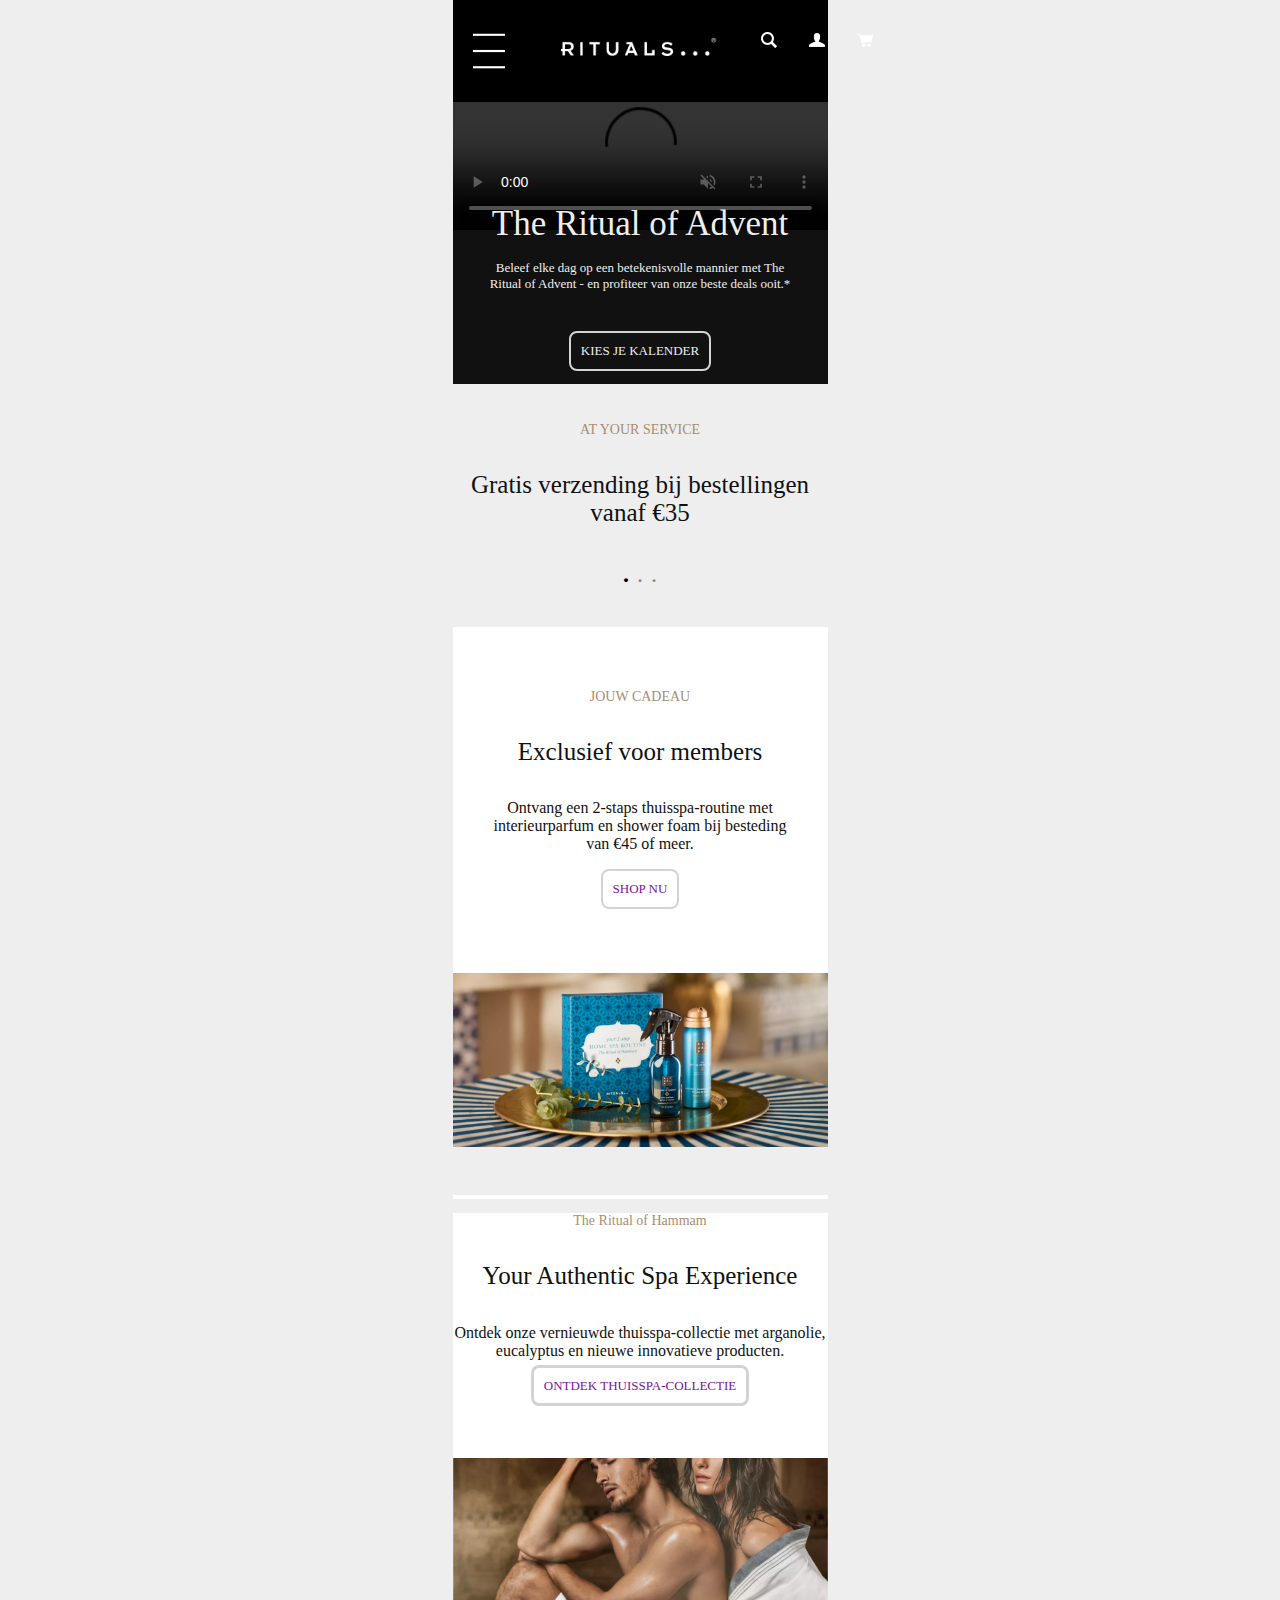
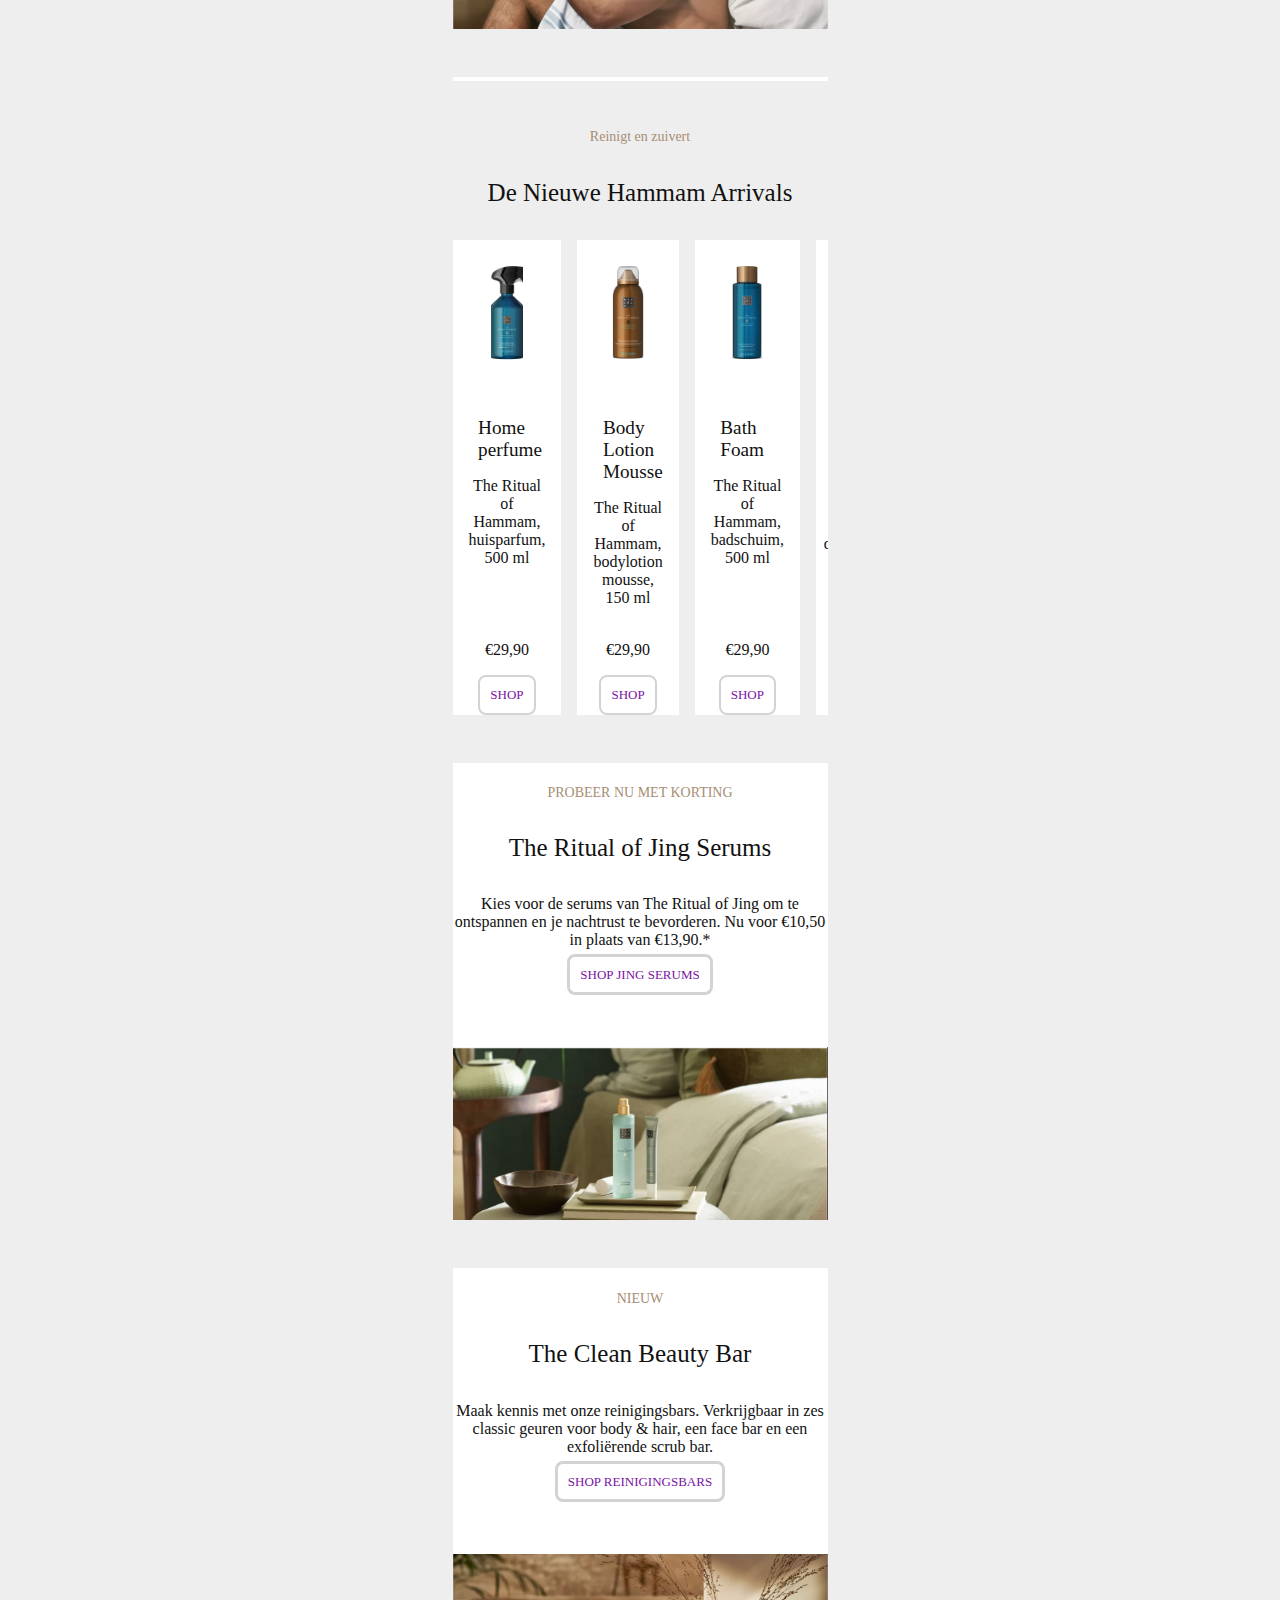
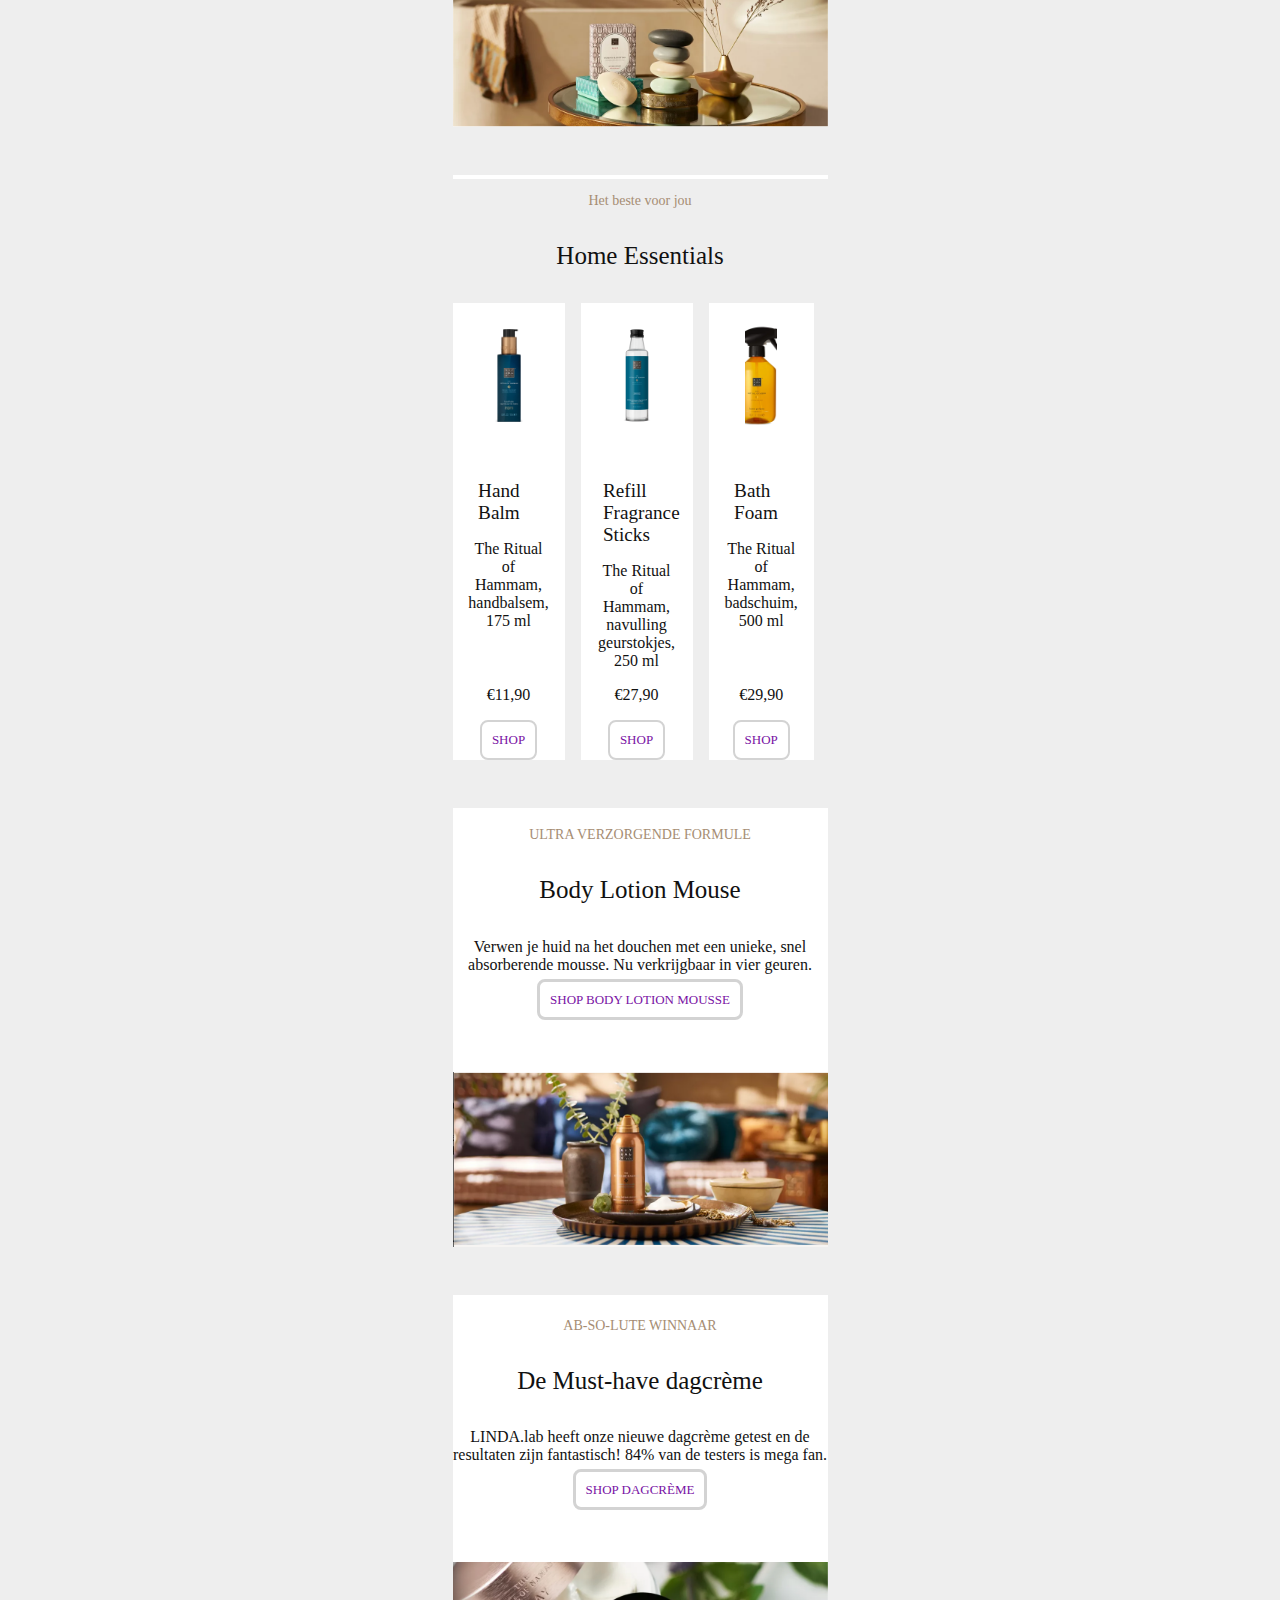
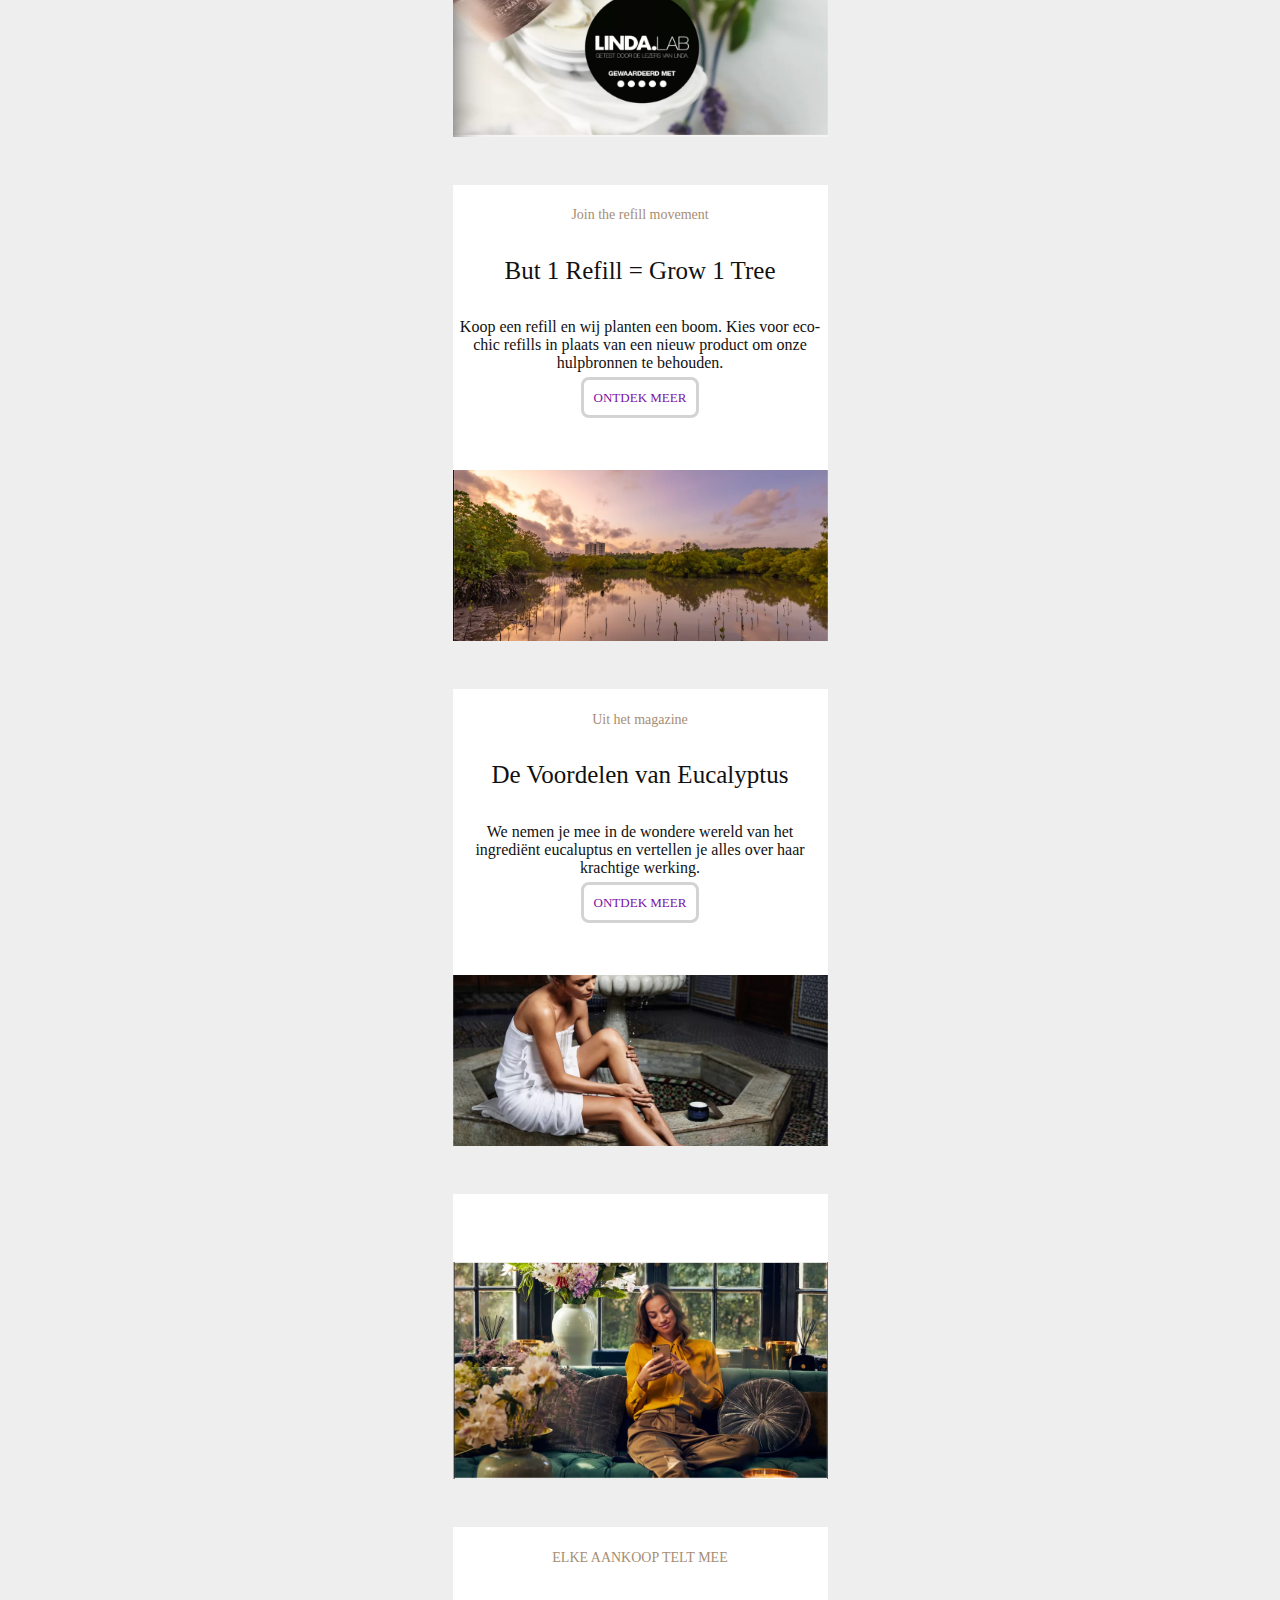
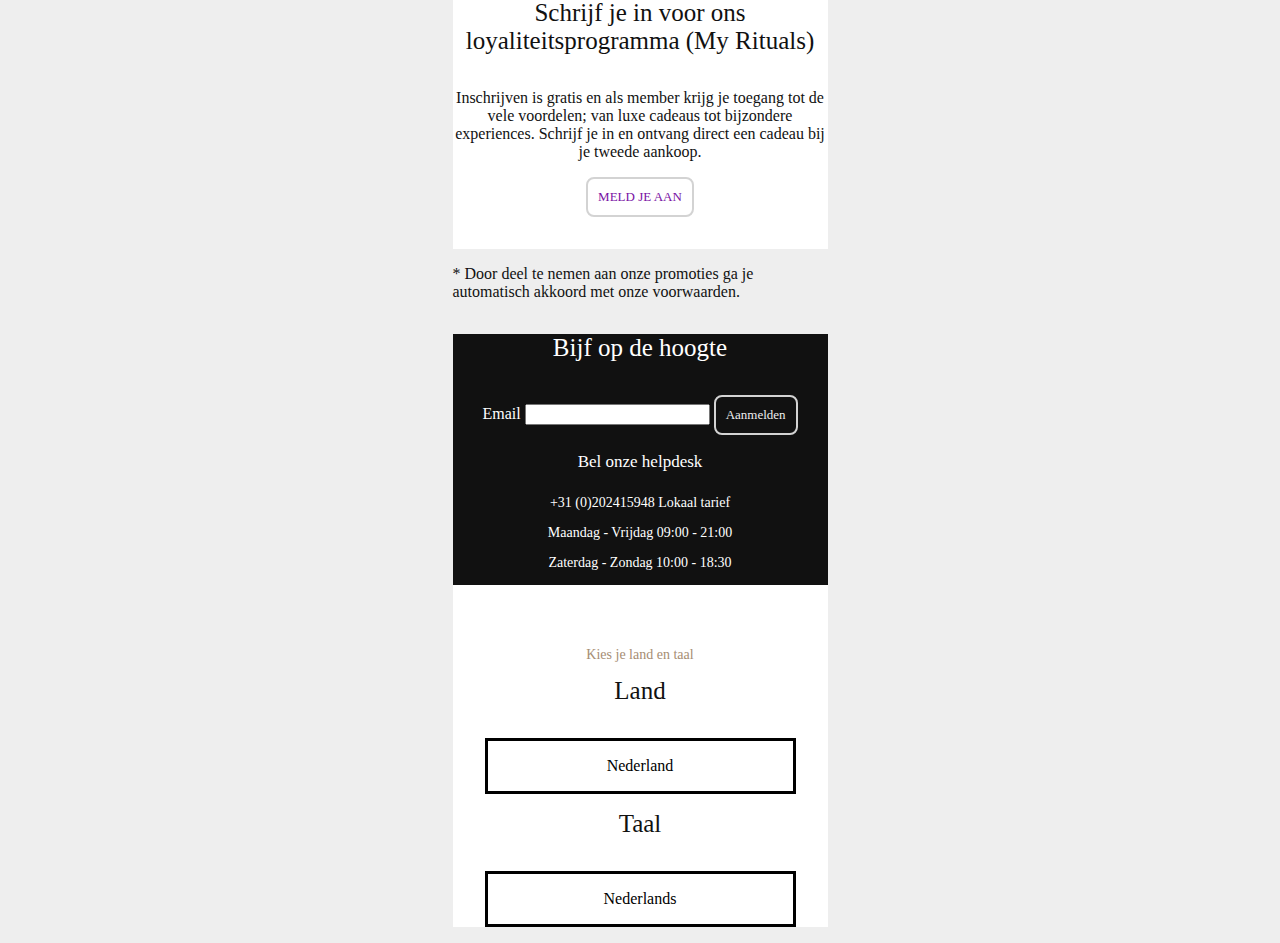
==== commit 1cc3027b: "Add files via upload" ====
--- a/index.html
+++ b/index.html
@@ -33,7 +33,7 @@
 		<p>Beauty</p>
 		<p>Cadeaus</p>
 		<p>Customise</p>
-		<a href="gezichtscremes.html">Gezichtscrèmes</a>
+		<a href="/gezichtscremes.html">Gezichtscrèmes</a>
 	</nav>
 
 	<header>
@@ -78,7 +78,7 @@
 			</article>
 			<article>
 				<h3>AT YOUR SERVICE</h3>
-				<h4>Ontvang online advies via <a href="gezichtscremes.html">Whatsapp</a></h4>
+				<h4>Ontvang online advies via <a href="/gezichtscremes.html">Whatsapp</a></h4>
 				<ul>
 					<li>.</li>
 					<li>.</li>
@@ -102,7 +102,7 @@
 			<h3>The Ritual of Hammam</h3>
 			<h4>Your Authentic Spa Experience</h4>
 			<p>Ontdek onze vernieuwde thuisspa-collectie met arganolie, eucalyptus en nieuwe innovatieve producten.</p>
-			<a href="gezichtscremes.html">ONTDEK THUISSPA-COLLECTIE</a>
+			<a href="/gezichtscremes.html">ONTDEK THUISSPA-COLLECTIE</a>
 			<img src="bannerimages/Plaatje2.png" alt="mensen in de sauna">
 		</section>
 
@@ -194,7 +194,7 @@
 			<p>Kies voor de serums van The Ritual of Jing om te ontspannen en je nachtrust te bevorderen. Nu voor €10,50
 				in
 				plaats van €13,90.*</p>
-			<a href="gezichtscremes.html">SHOP JING SERUMS</a>
+			<a href="/gezichtscremes.html">SHOP JING SERUMS</a>
 			<img src="bannerimages/plaatjesection6.png" alt="Ritual of Jing flesjes">
 		</section>
 
@@ -205,7 +205,7 @@
 			<p>Maak kennis met onze reinigingsbars. Verkrijgbaar in zes classic geuren voor body & hair, een face bar en
 				een
 				exfoliërende scrub bar. </p>
-			<a href="gezichtscremes.html">SHOP REINIGINGSBARS</a>
+			<a href="/gezichtscremes.html">SHOP REINIGINGSBARS</a>
 			<img src="bannerimages/plaatjesection7.png" alt="clean beauty bar">
 		</section>
 
@@ -303,7 +303,7 @@
 			<h4>Body Lotion Mouse</h4>
 			<p>Verwen je huid na het douchen met een unieke, snel absorberende mousse. Nu verkrijgbaar in vier geuren.
 			</p>
-			<a href="gezichtscremes.html">SHOP BODY LOTION MOUSSE</a>
+			<a href="/gezichtscremes.html">SHOP BODY LOTION MOUSSE</a>
 			<img src="bannerimages/plaatjesection9.png" alt="">
 		</section>
 
@@ -313,7 +313,7 @@
 			<h4>De Must-have dagcrème</h4>
 			<p>LINDA.lab heeft onze nieuwe dagcrème getest en de resultaten zijn fantastisch! 84% van de testers is mega
 				fan.</p>
-			<a href="gezichtscremes.html">SHOP DAGCRÈME</a>
+			<a href="/gezichtscremes.html">SHOP DAGCRÈME</a>
 			<img src="bannerimages/plaatjesection10.png" alt="Getest door de lezers van Linda">
 		</section>
 
@@ -324,7 +324,7 @@
 			<p>Koop een refill en wij planten een boom. Kies voor eco-chic refills in plaats van een nieuw product om
 				onze
 				hulpbronnen te behouden.</p>
-			<a href="gezichtscremes.html">ONTDEK MEER</a>
+			<a href="/gezichtscremes.html">ONTDEK MEER</a>
 			<img src="bannerimages/plaatjesection11.png" alt="vijfer met bomen">
 		</section>
 
@@ -335,7 +335,7 @@
 			<p>We nemen je mee in de wondere wereld van het ingrediënt eucaluptus en vertellen je alles over haar
 				krachtige
 				werking.</p>
-			<a href="gezichtscremes.html">ONTDEK MEER</a>
+			<a href="/gezichtscremes.html">ONTDEK MEER</a>
 
 			<img src="bannerimages/plaatjesection12.png" alt="vrouw smeert bodylotion">
 			<img src="bannerimages/plaatje2section12.png" alt="vrouw op smartphone">
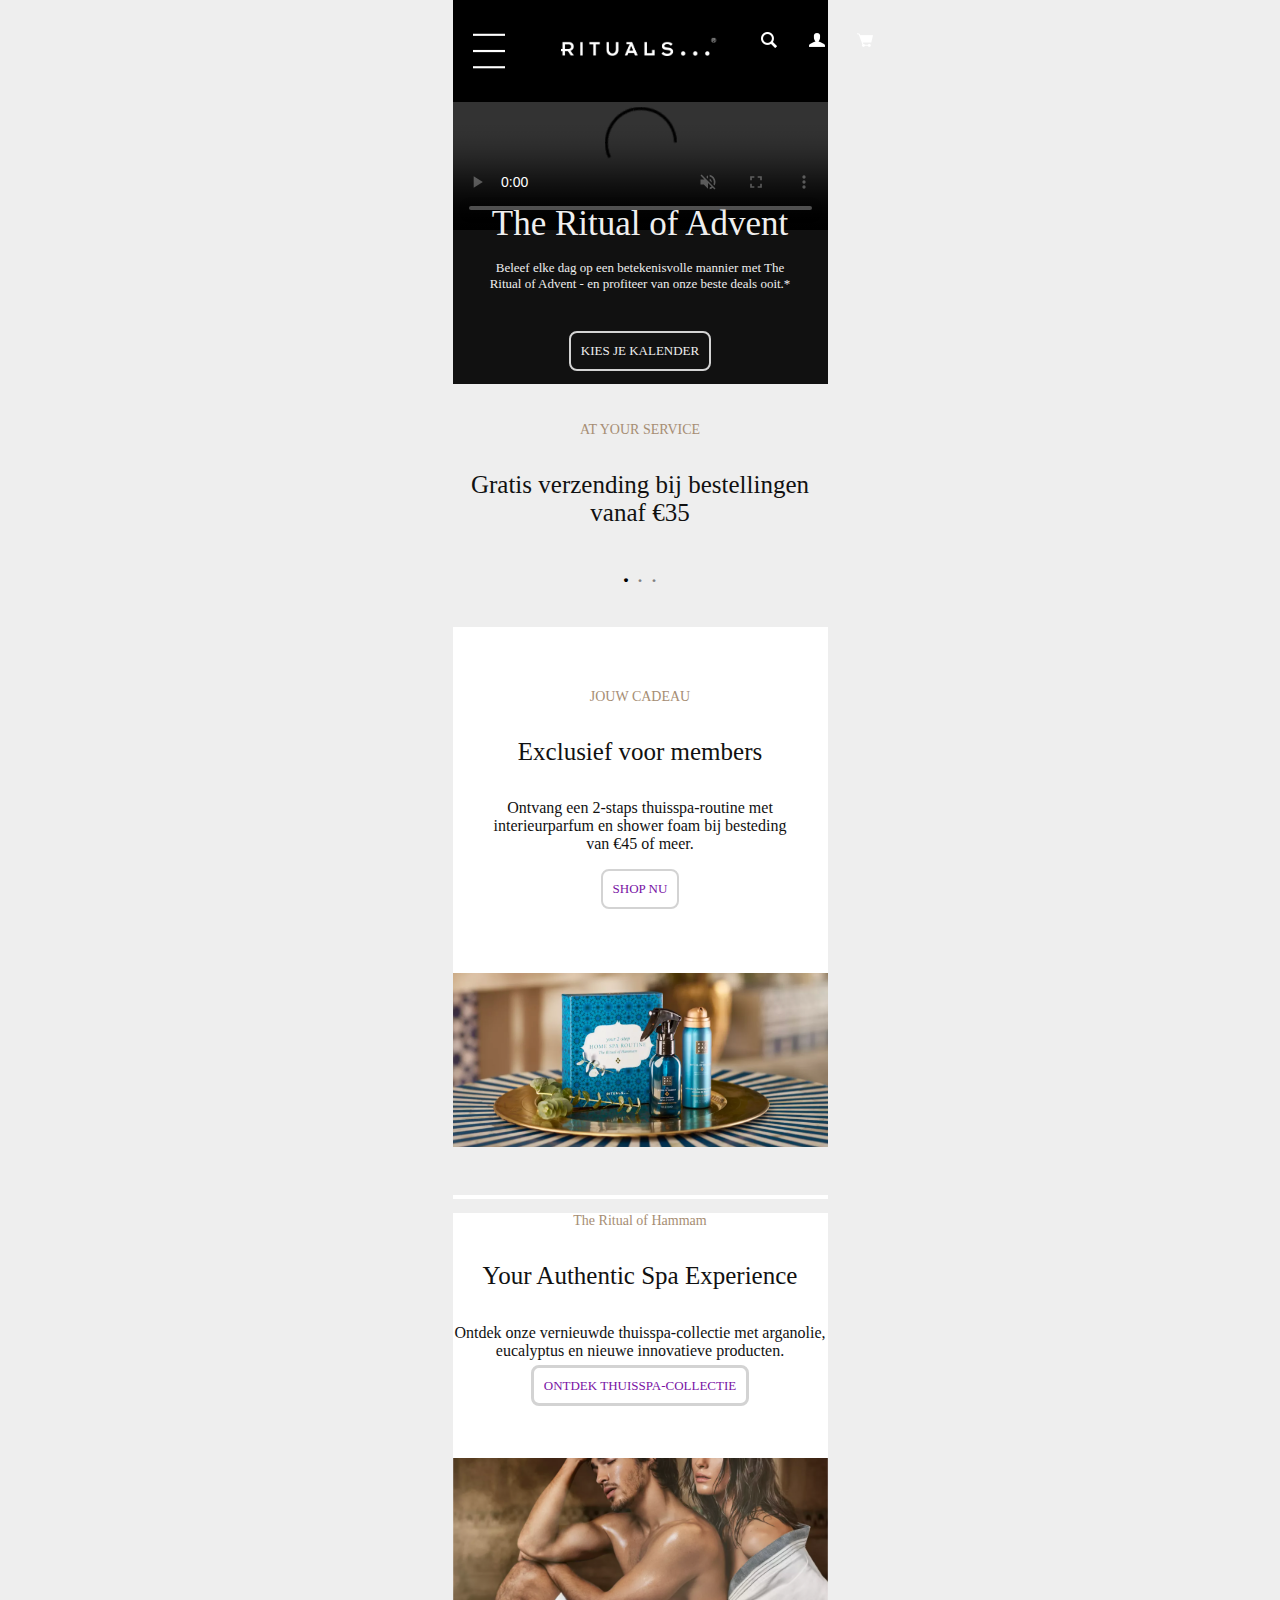
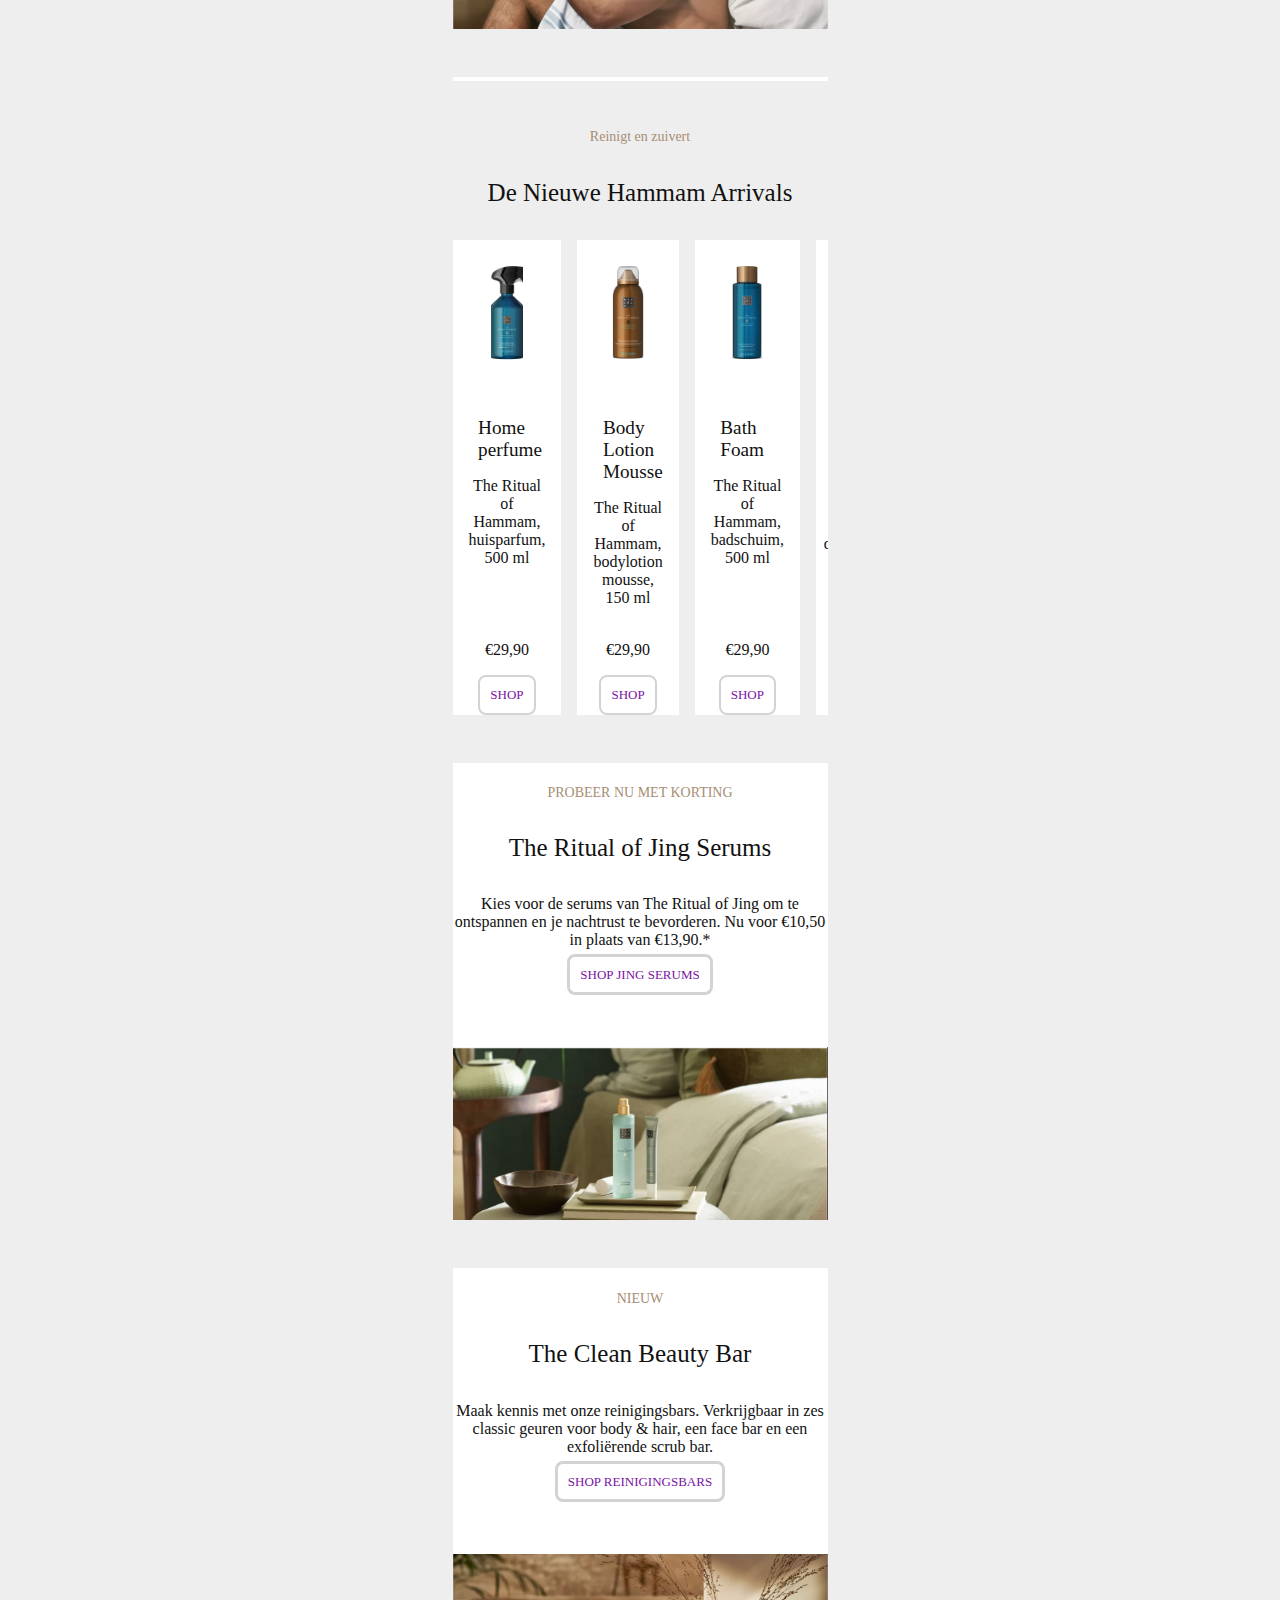
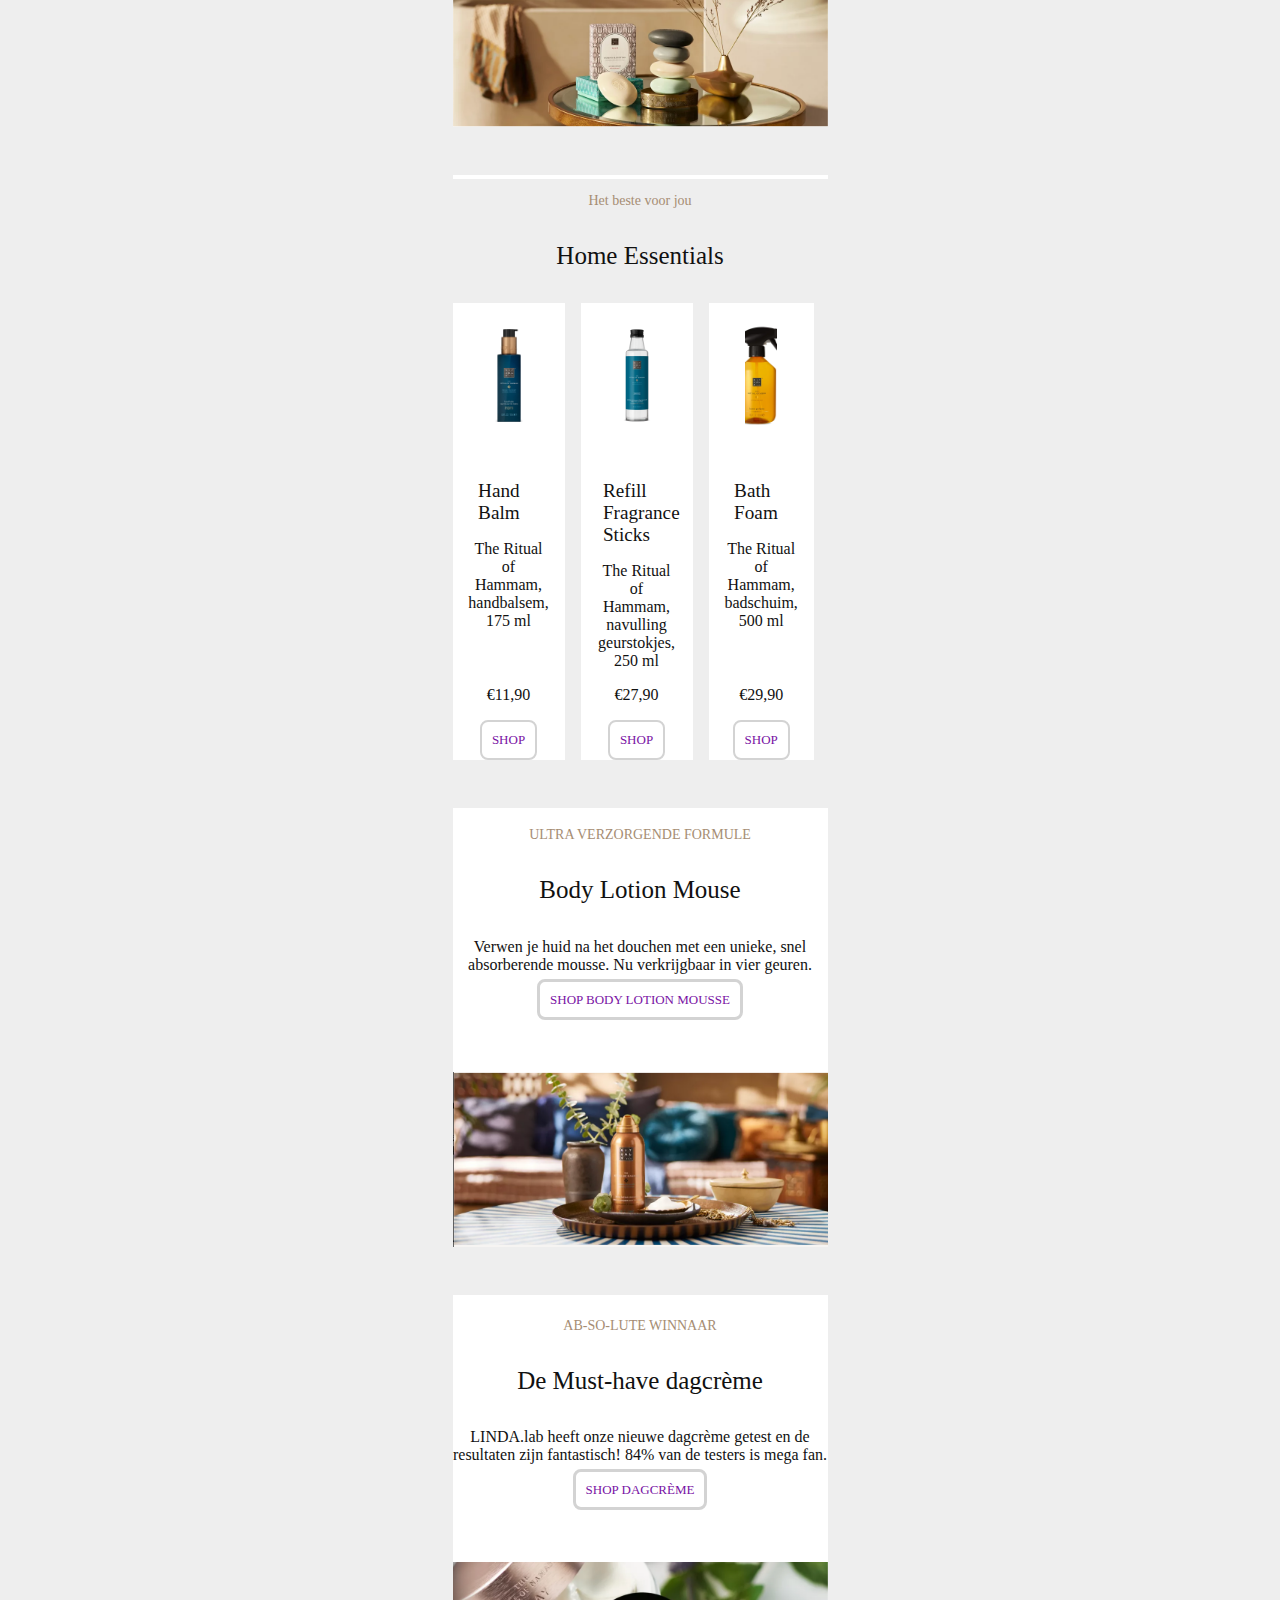
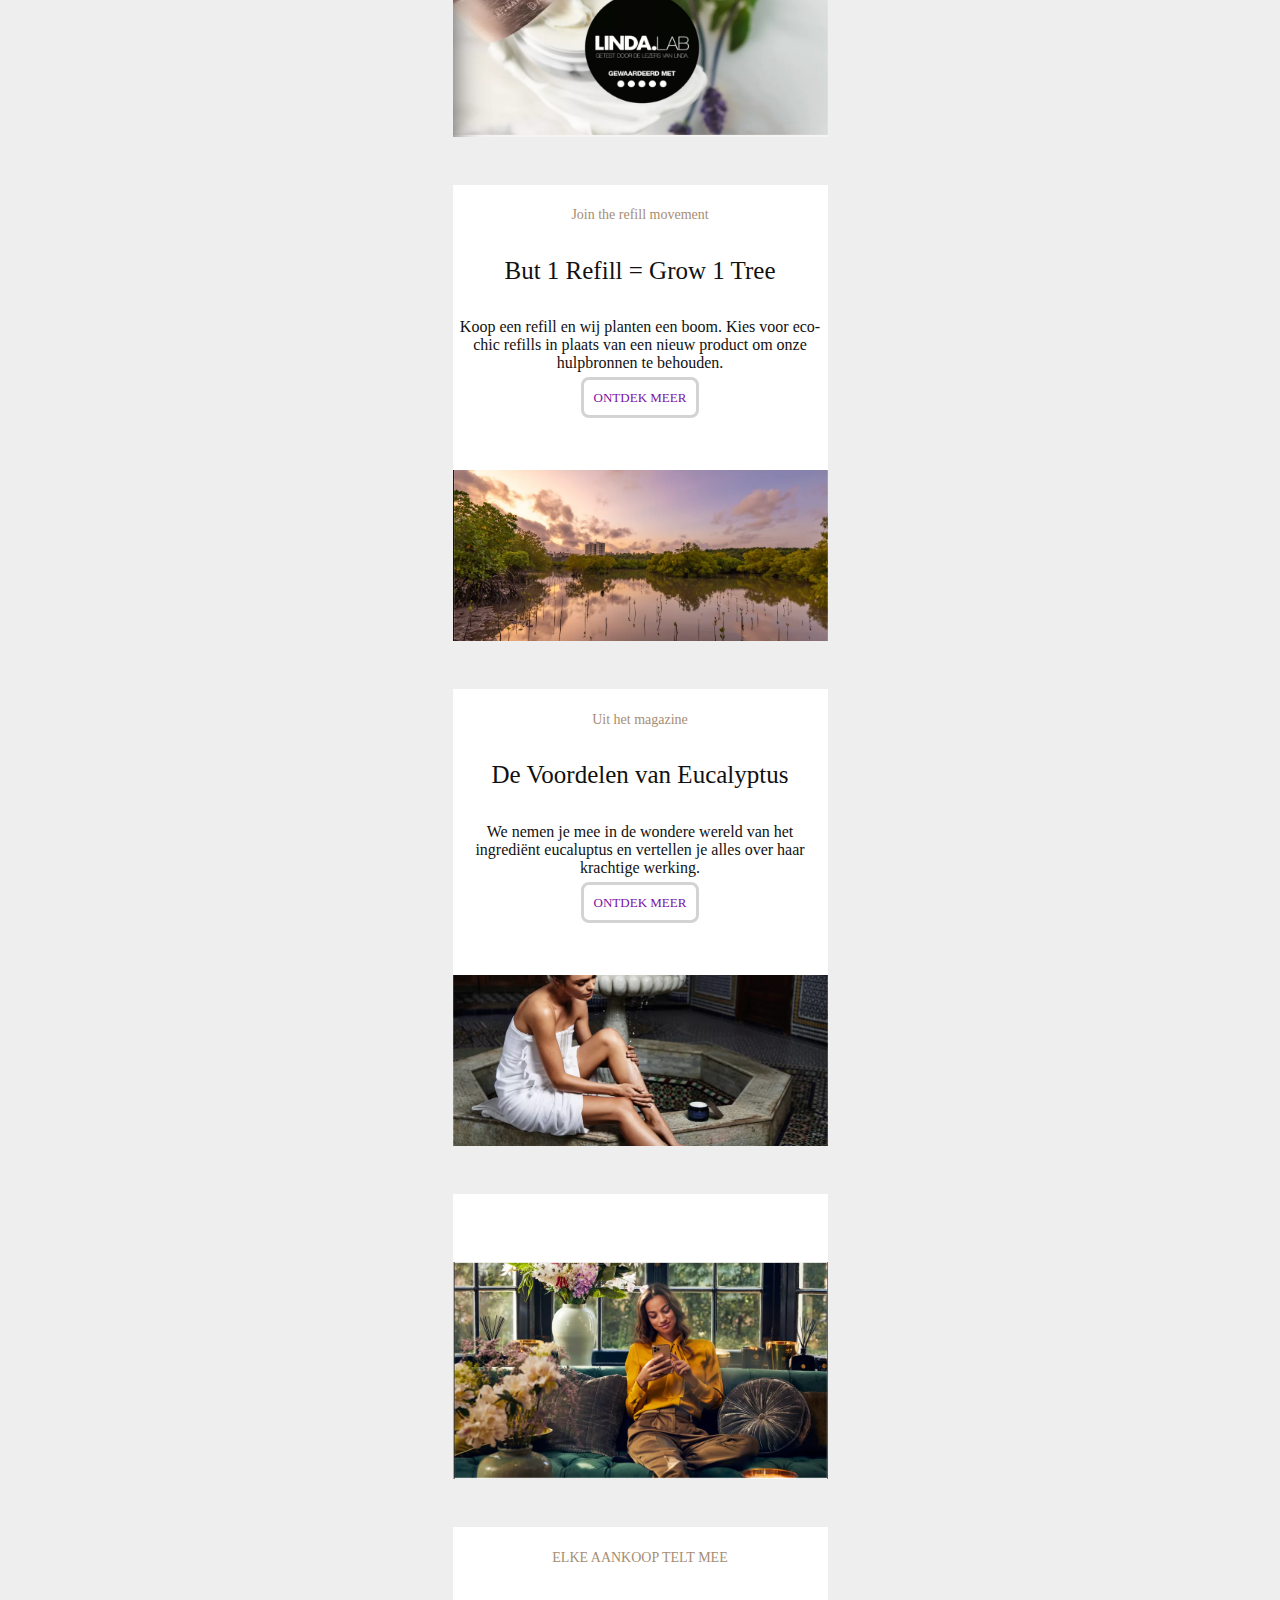
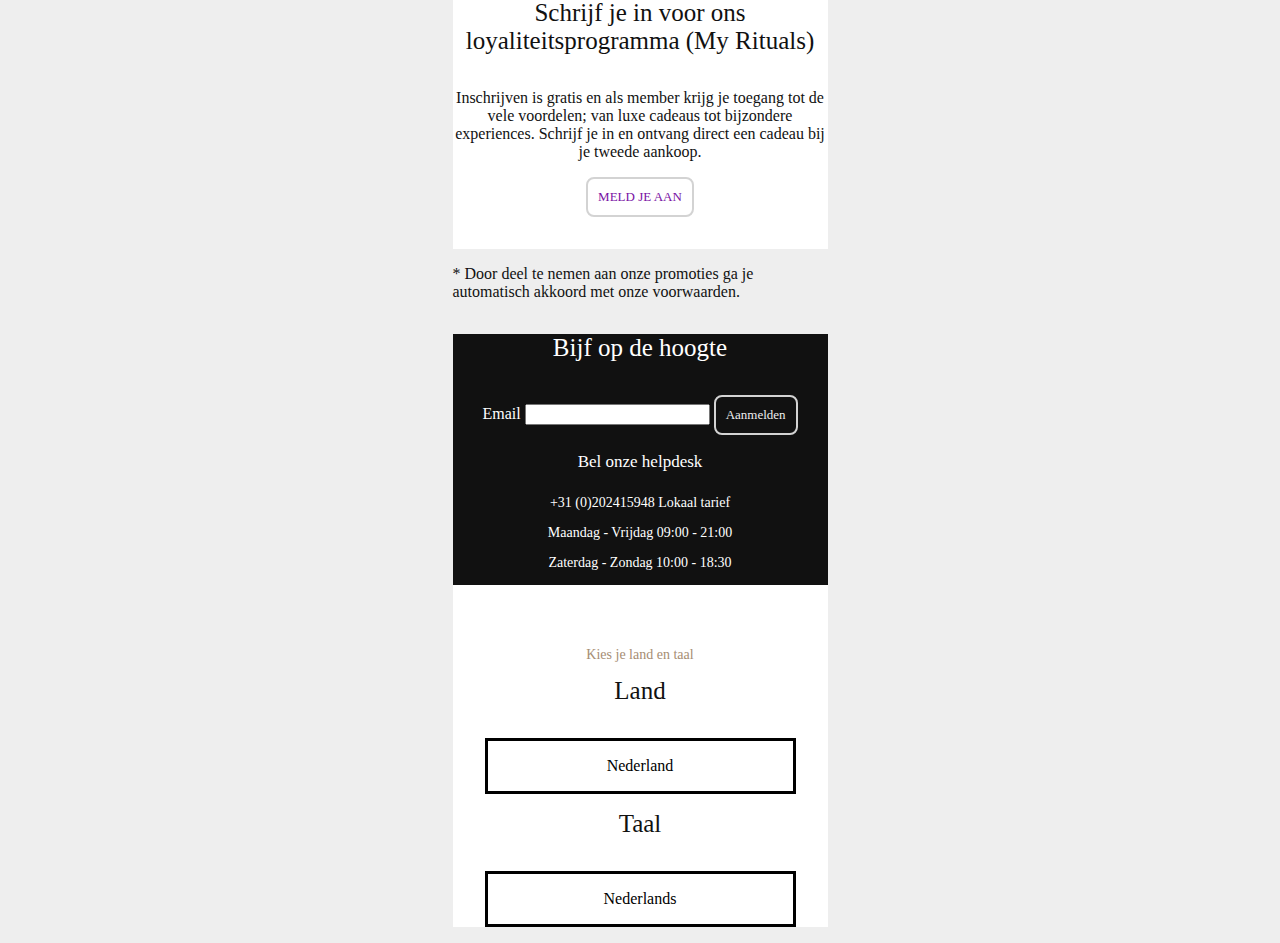
==== commit 5ad254b4: "Add files via upload" ====
--- a/index.html
+++ b/index.html
@@ -21,7 +21,6 @@
 		<a href="/gezichtscremes.html"> <img src="images/loop.png" alt="zoeken"></a>
 		<a href="/gezichtscremes.html"> <img src="images/profiel.png" alt="mijn profiel"></a>
 		<a href="/gezichtscremes.html"> <img src="images/mandje.png" alt="winkelmandje"></a>
-
 	</nav>
 	<nav class="hamburgermenu">
 
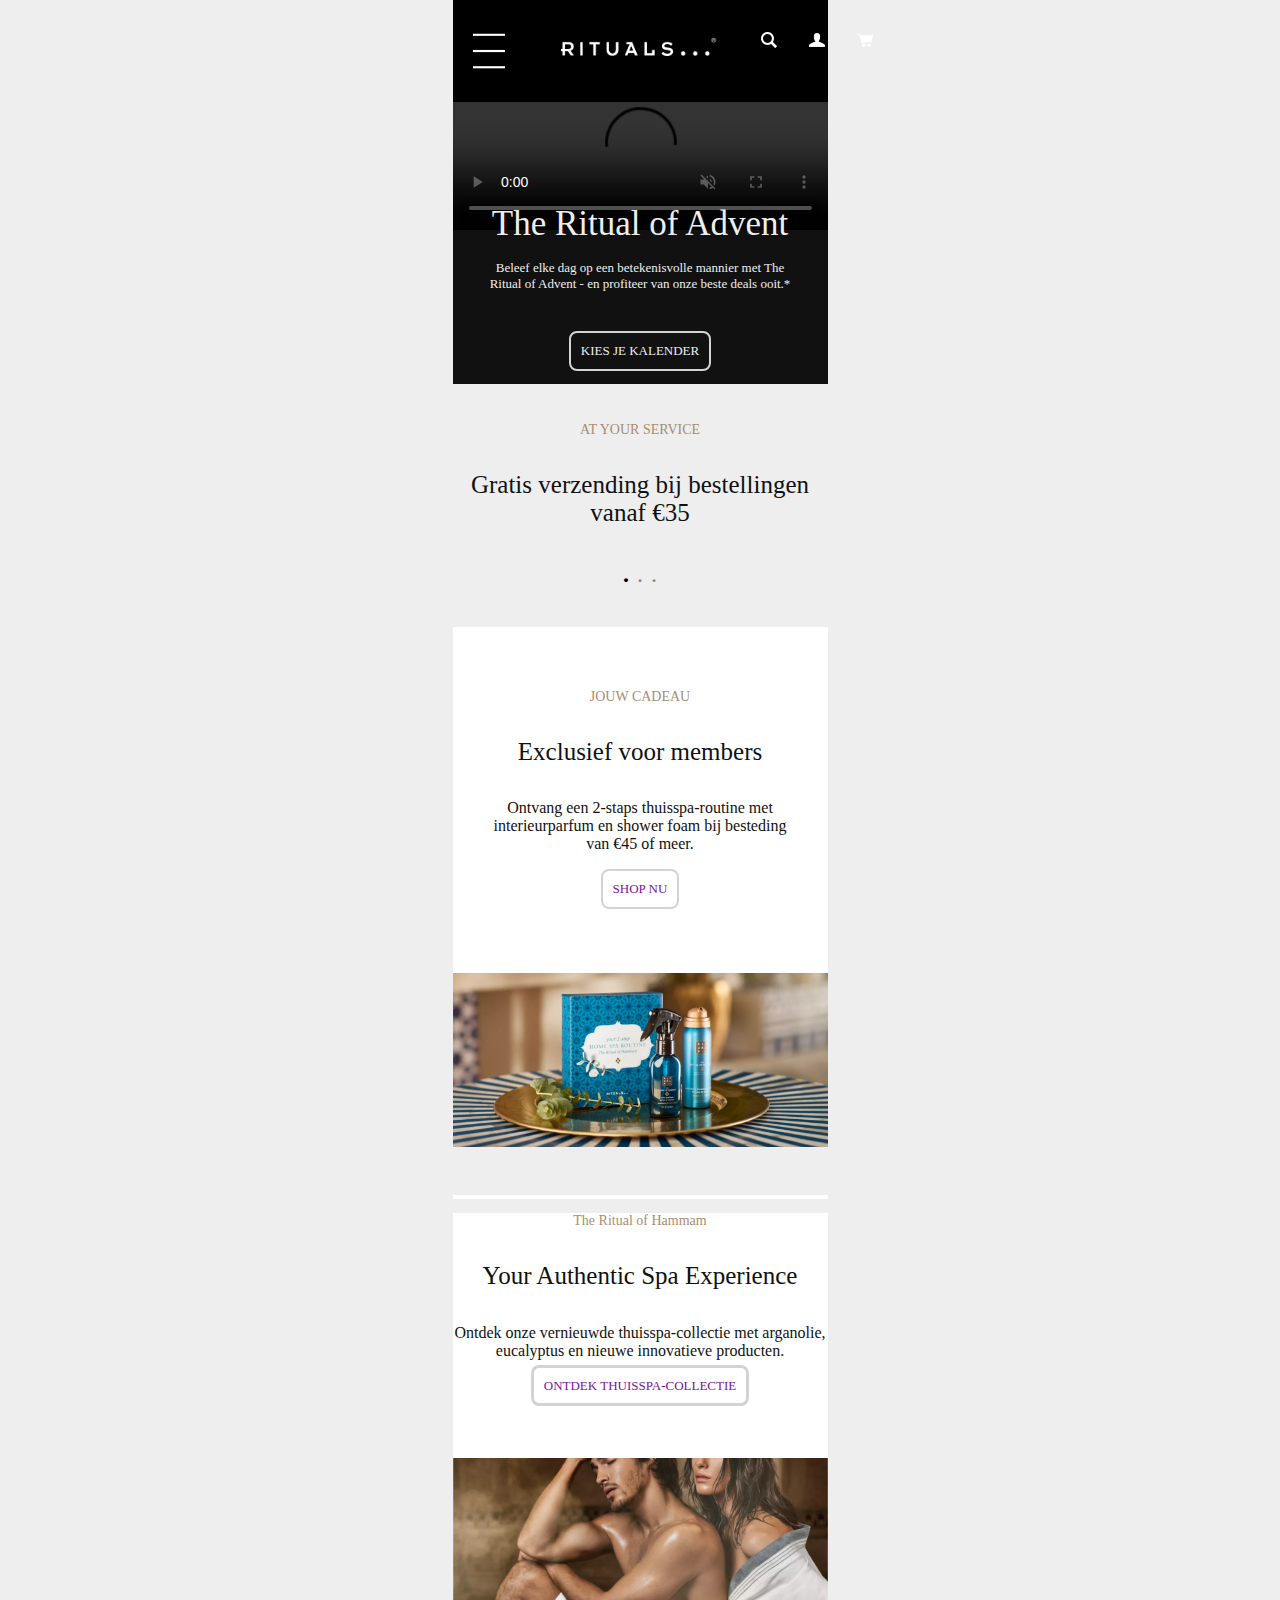
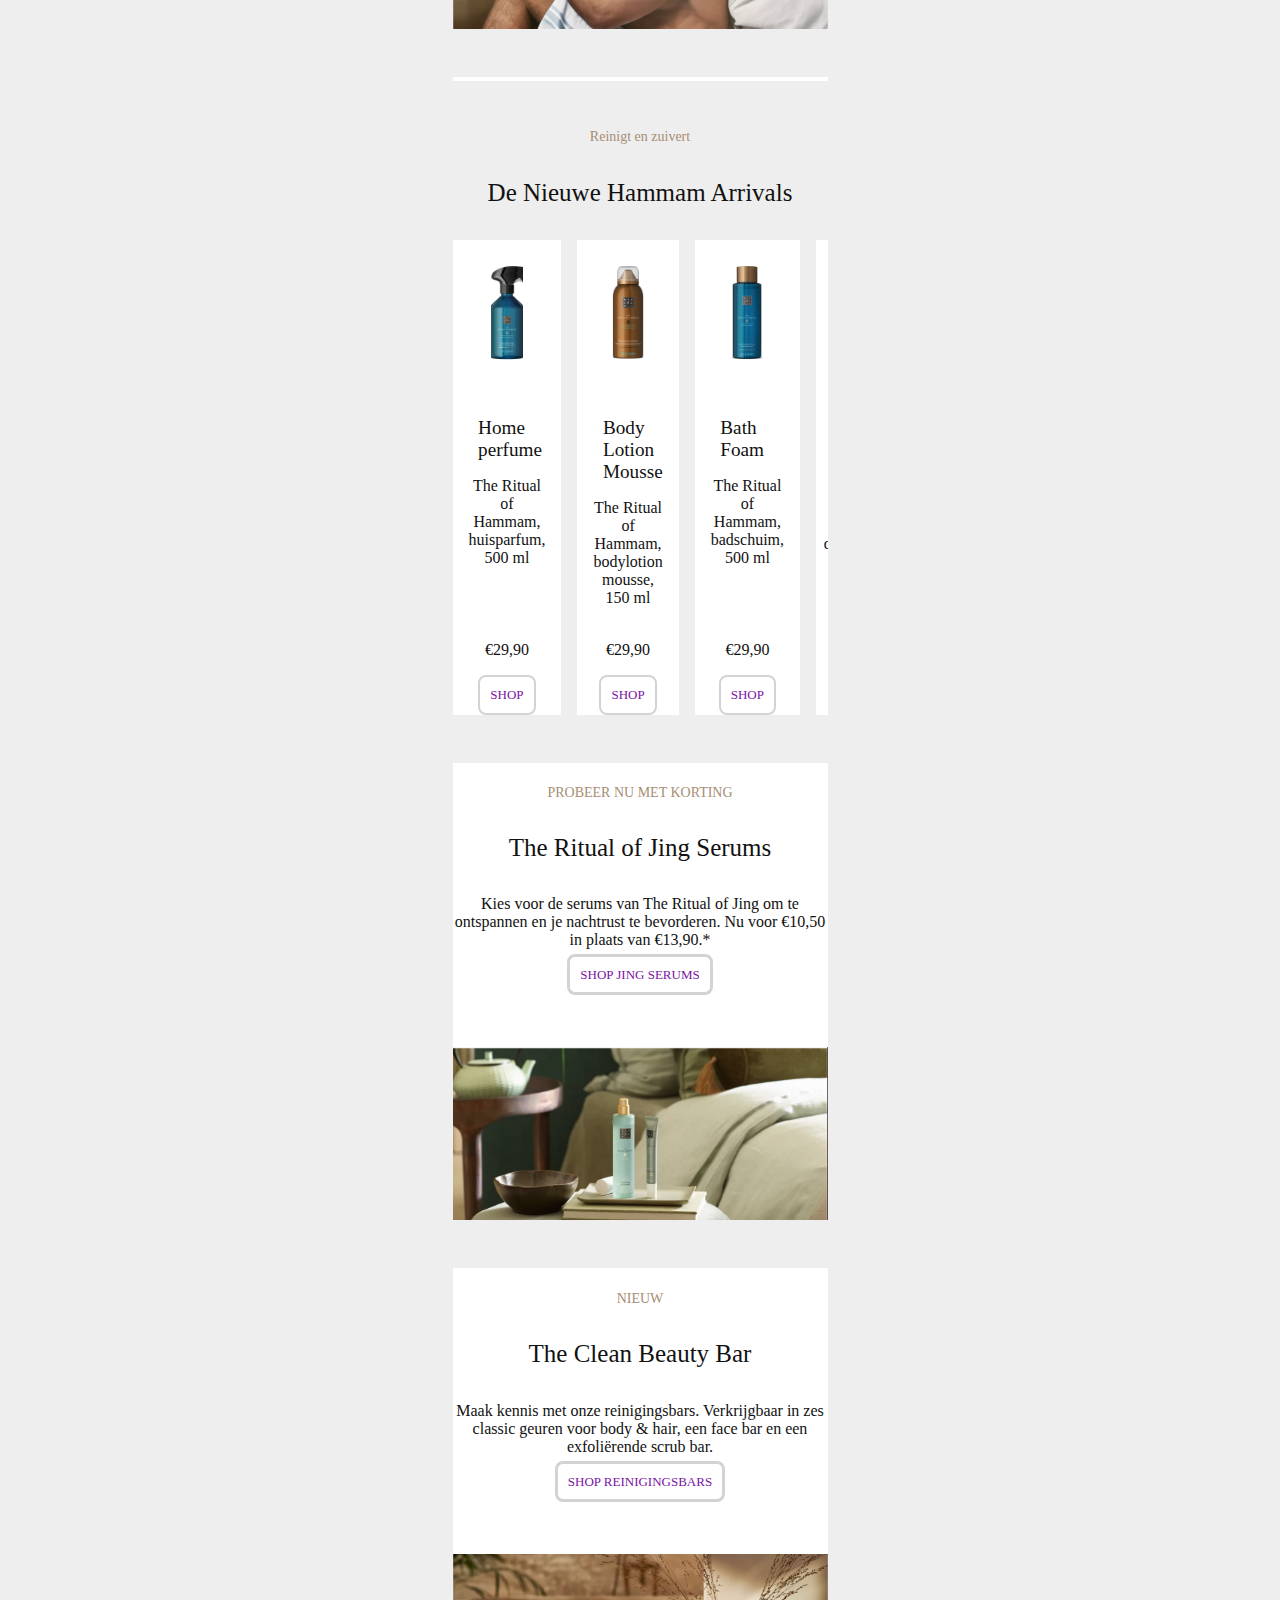
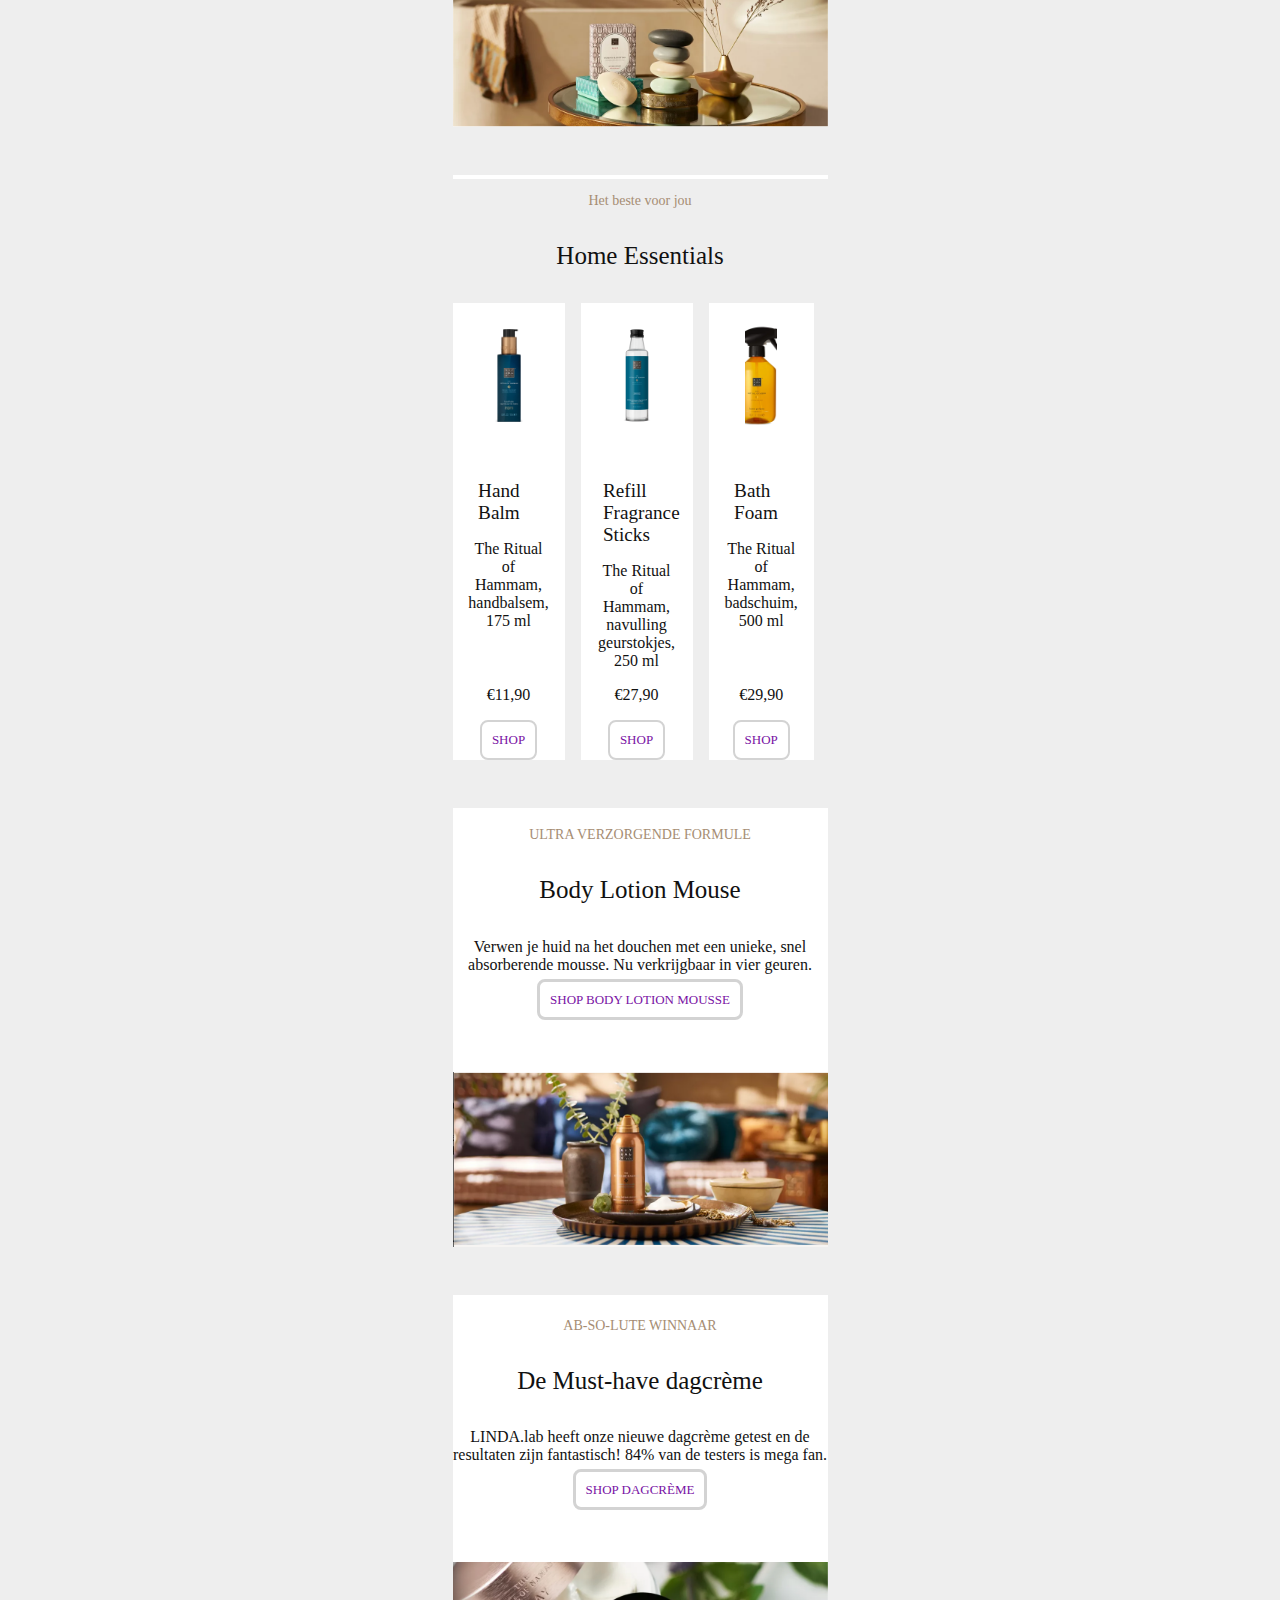
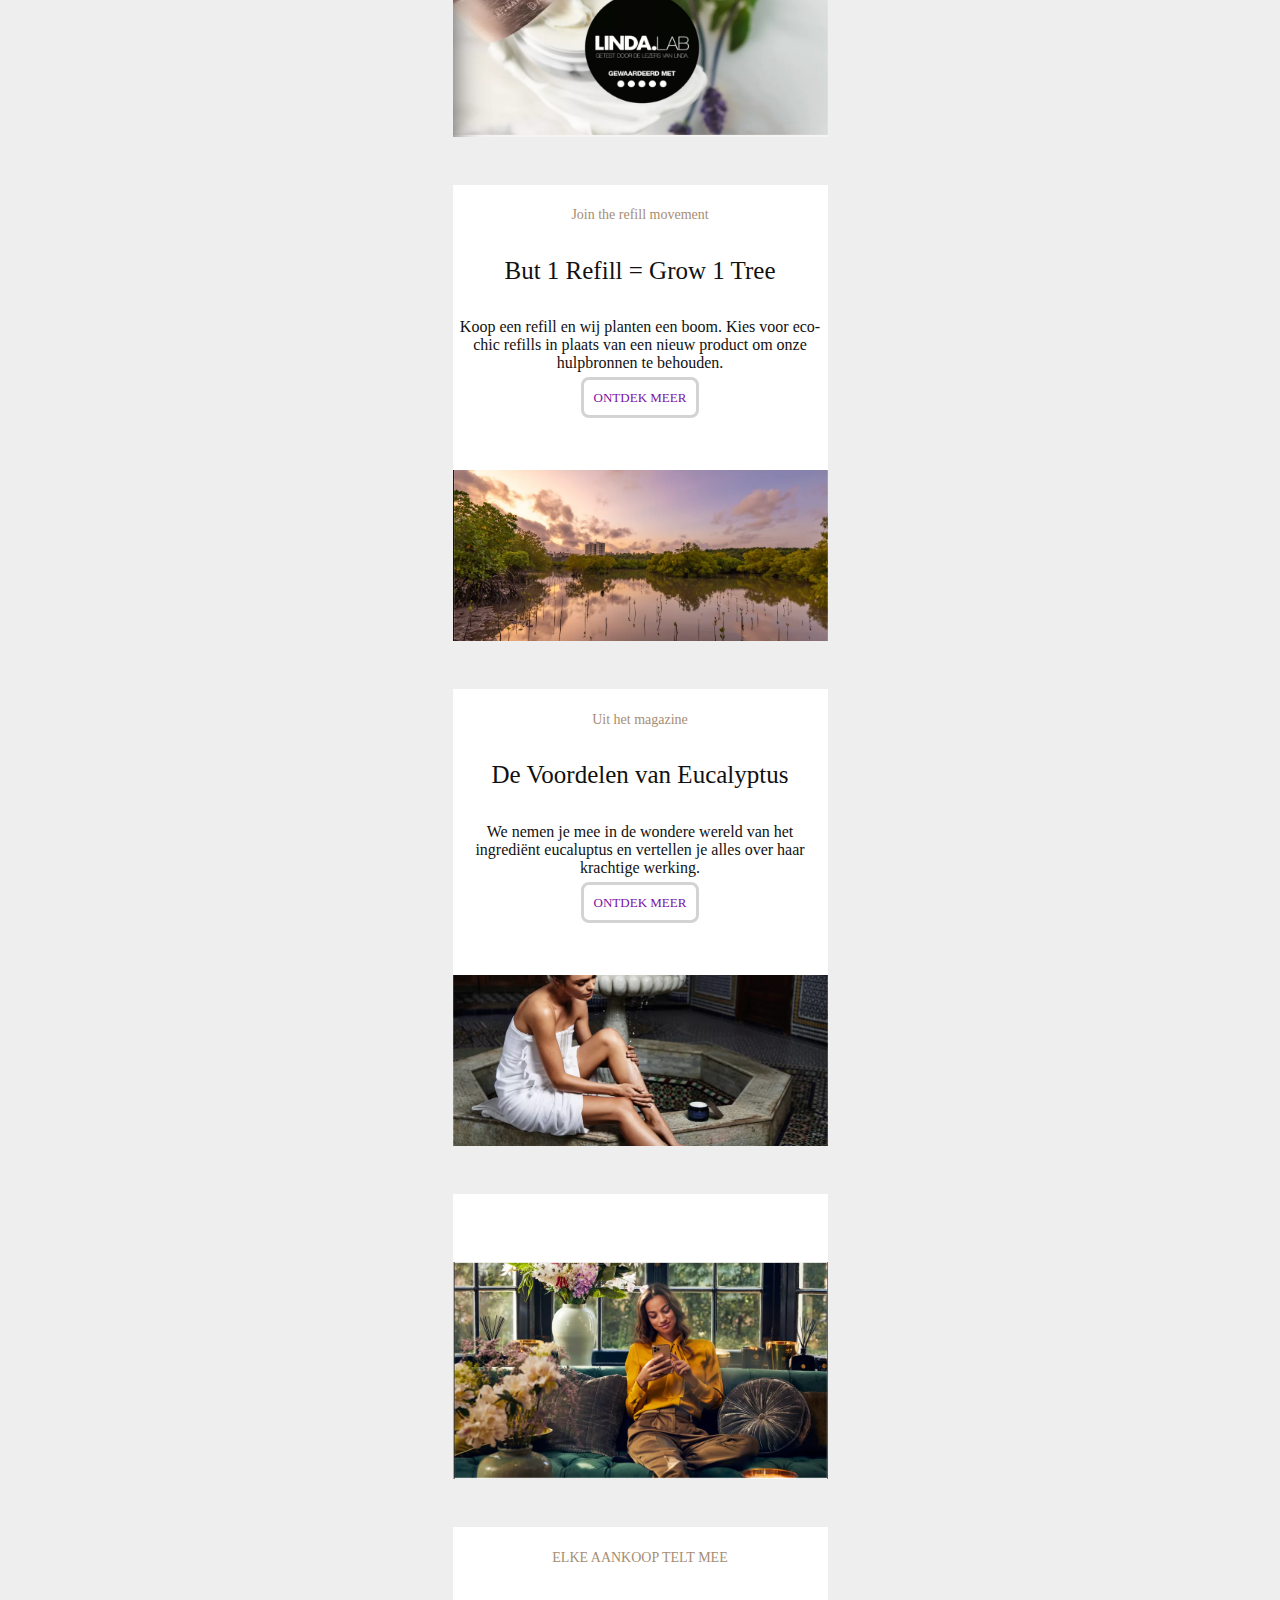
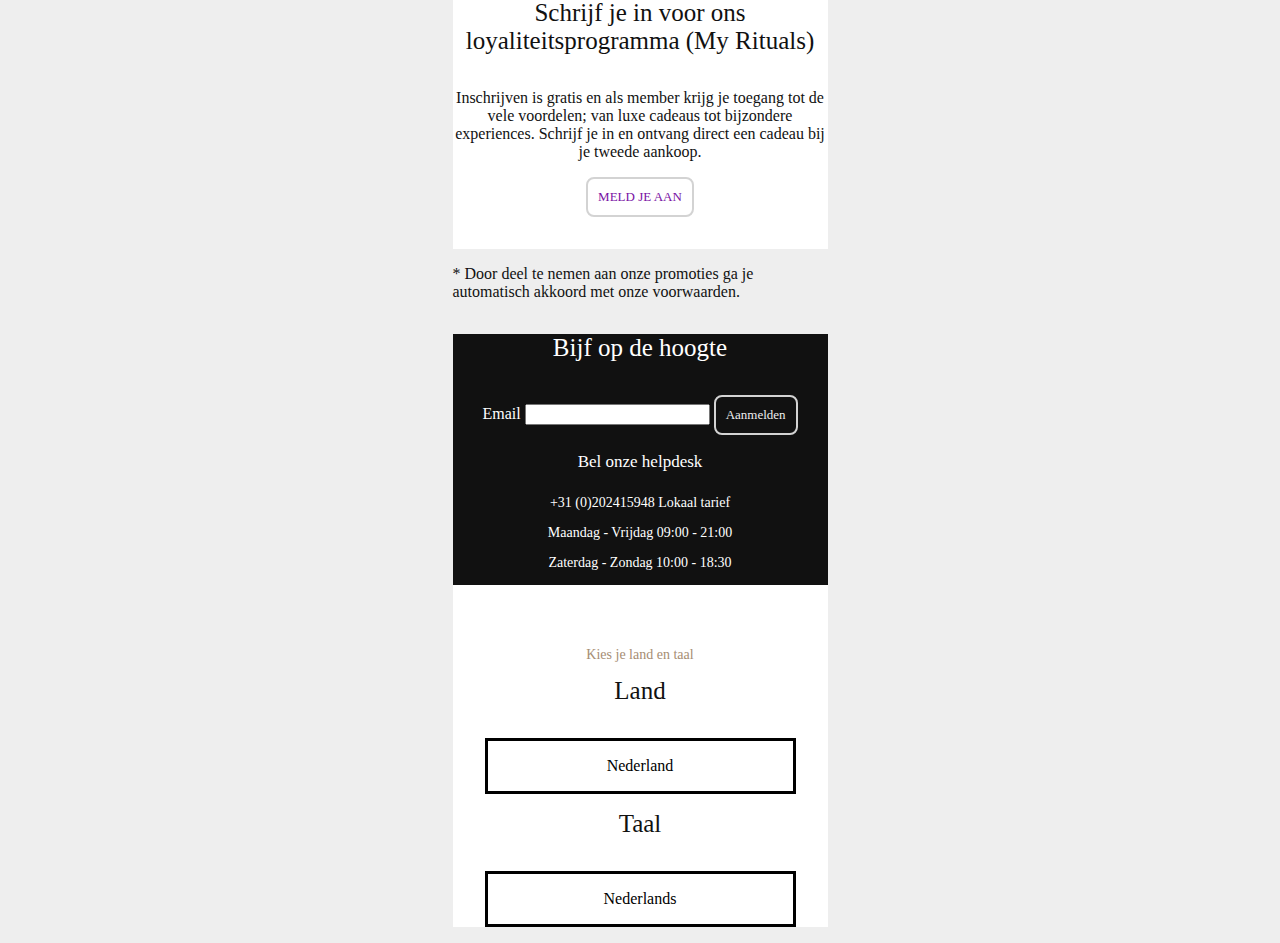
==== commit ab9f1ccb: "Add files via upload" ====
--- a/index.html
+++ b/index.html
@@ -17,10 +17,10 @@
 		<p class="winkelwagen1">1</p>
 		<p class="winkelwagen2">2</p>
 		<img class="hamburgerImg" src="images/hamburgermenu.png" alt="Klik voor menu">
-		<h1><a href="/gezichtscremes.html"> <img src="images/logo.webp" alt="Rituals Logo"></a></h1>
-		<a href="/gezichtscremes.html"> <img src="images/loop.png" alt="zoeken"></a>
-		<a href="/gezichtscremes.html"> <img src="images/profiel.png" alt="mijn profiel"></a>
-		<a href="/gezichtscremes.html"> <img src="images/mandje.png" alt="winkelmandje"></a>
+		<h1><a href="gezichtscremes.html"> <img src="images/logo.webp" alt="Rituals Logo"></a></h1>
+		<a href="gezichtscremes.html"> <img src="images/loop.png" alt="zoeken"></a>
+		<a href="gezichtscremes.html"> <img src="images/profiel.png" alt="mijn profiel"></a>
+		<a href="gezichtscremes.html"> <img src="images/mandje.png" alt="winkelmandje"></a>
 	</nav>
 	<nav class="hamburgermenu">
 
@@ -32,7 +32,7 @@
 		<p>Beauty</p>
 		<p>Cadeaus</p>
 		<p>Customise</p>
-		<a href="/gezichtscremes.html">Gezichtscrèmes</a>
+		<a href="gezichtscremes.html">Gezichtscrèmes</a>
 	</nav>
 
 	<header>
@@ -77,7 +77,7 @@
 			</article>
 			<article>
 				<h3>AT YOUR SERVICE</h3>
-				<h4>Ontvang online advies via <a href="/gezichtscremes.html">Whatsapp</a></h4>
+				<h4>Ontvang online advies via <a href="gezichtscremes.html">Whatsapp</a></h4>
 				<ul>
 					<li>.</li>
 					<li>.</li>
@@ -101,7 +101,7 @@
 			<h3>The Ritual of Hammam</h3>
 			<h4>Your Authentic Spa Experience</h4>
 			<p>Ontdek onze vernieuwde thuisspa-collectie met arganolie, eucalyptus en nieuwe innovatieve producten.</p>
-			<a href="/gezichtscremes.html">ONTDEK THUISSPA-COLLECTIE</a>
+			<a href="gezichtscremes.html">ONTDEK THUISSPA-COLLECTIE</a>
 			<img src="bannerimages/Plaatje2.png" alt="mensen in de sauna">
 		</section>
 
@@ -193,7 +193,7 @@
 			<p>Kies voor de serums van The Ritual of Jing om te ontspannen en je nachtrust te bevorderen. Nu voor €10,50
 				in
 				plaats van €13,90.*</p>
-			<a href="/gezichtscremes.html">SHOP JING SERUMS</a>
+			<a href="gezichtscremes.html">SHOP JING SERUMS</a>
 			<img src="bannerimages/plaatjesection6.png" alt="Ritual of Jing flesjes">
 		</section>
 
@@ -204,7 +204,7 @@
 			<p>Maak kennis met onze reinigingsbars. Verkrijgbaar in zes classic geuren voor body & hair, een face bar en
 				een
 				exfoliërende scrub bar. </p>
-			<a href="/gezichtscremes.html">SHOP REINIGINGSBARS</a>
+			<a href="gezichtscremes.html">SHOP REINIGINGSBARS</a>
 			<img src="bannerimages/plaatjesection7.png" alt="clean beauty bar">
 		</section>
 
@@ -302,7 +302,7 @@
 			<h4>Body Lotion Mouse</h4>
 			<p>Verwen je huid na het douchen met een unieke, snel absorberende mousse. Nu verkrijgbaar in vier geuren.
 			</p>
-			<a href="/gezichtscremes.html">SHOP BODY LOTION MOUSSE</a>
+			<a href="gezichtscremes.html">SHOP BODY LOTION MOUSSE</a>
 			<img src="bannerimages/plaatjesection9.png" alt="">
 		</section>
 
@@ -312,7 +312,7 @@
 			<h4>De Must-have dagcrème</h4>
 			<p>LINDA.lab heeft onze nieuwe dagcrème getest en de resultaten zijn fantastisch! 84% van de testers is mega
 				fan.</p>
-			<a href="/gezichtscremes.html">SHOP DAGCRÈME</a>
+			<a href="gezichtscremes.html">SHOP DAGCRÈME</a>
 			<img src="bannerimages/plaatjesection10.png" alt="Getest door de lezers van Linda">
 		</section>
 
@@ -323,7 +323,7 @@
 			<p>Koop een refill en wij planten een boom. Kies voor eco-chic refills in plaats van een nieuw product om
 				onze
 				hulpbronnen te behouden.</p>
-			<a href="/gezichtscremes.html">ONTDEK MEER</a>
+			<a href="gezichtscremes.html">ONTDEK MEER</a>
 			<img src="bannerimages/plaatjesection11.png" alt="vijfer met bomen">
 		</section>
 
@@ -334,7 +334,7 @@
 			<p>We nemen je mee in de wondere wereld van het ingrediënt eucaluptus en vertellen je alles over haar
 				krachtige
 				werking.</p>
-			<a href="/gezichtscremes.html">ONTDEK MEER</a>
+			<a href="gezichtscremes.html">ONTDEK MEER</a>
 
 			<img src="bannerimages/plaatjesection12.png" alt="vrouw smeert bodylotion">
 			<img src="bannerimages/plaatje2section12.png" alt="vrouw op smartphone">
